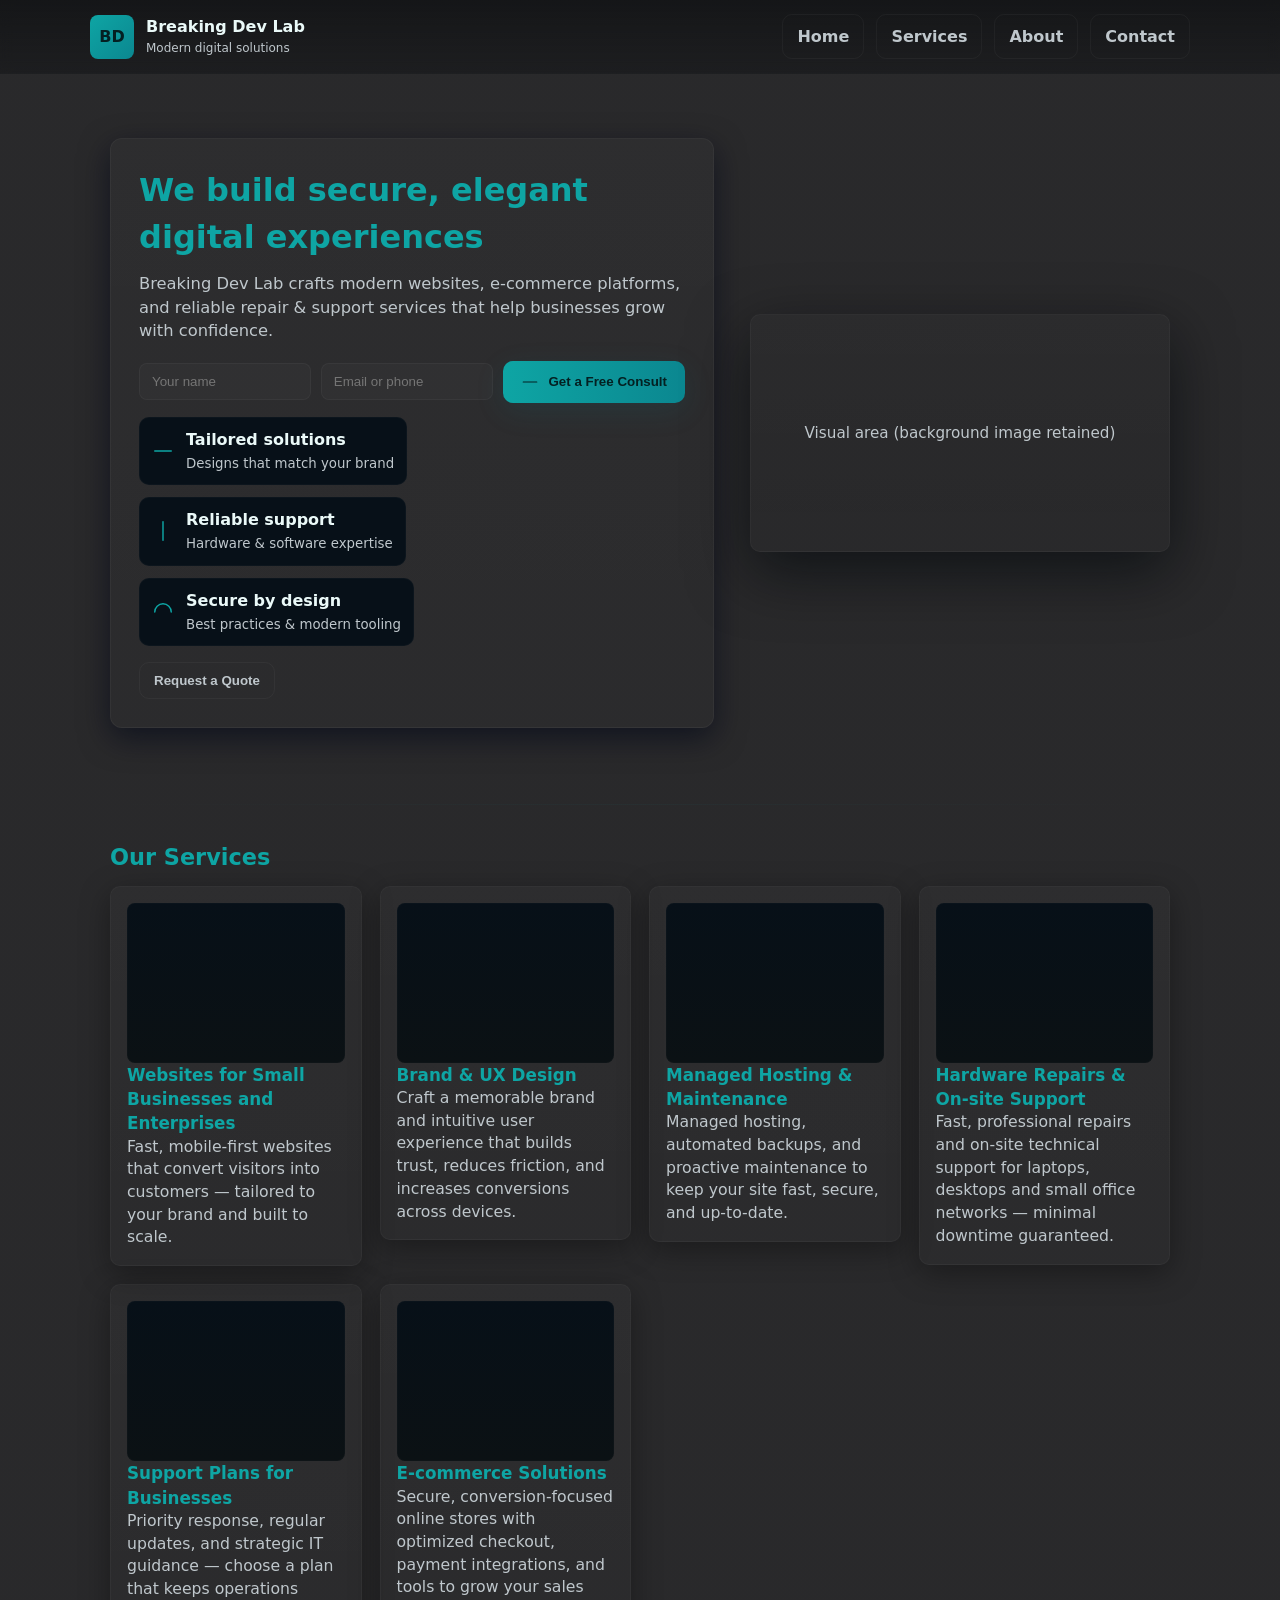
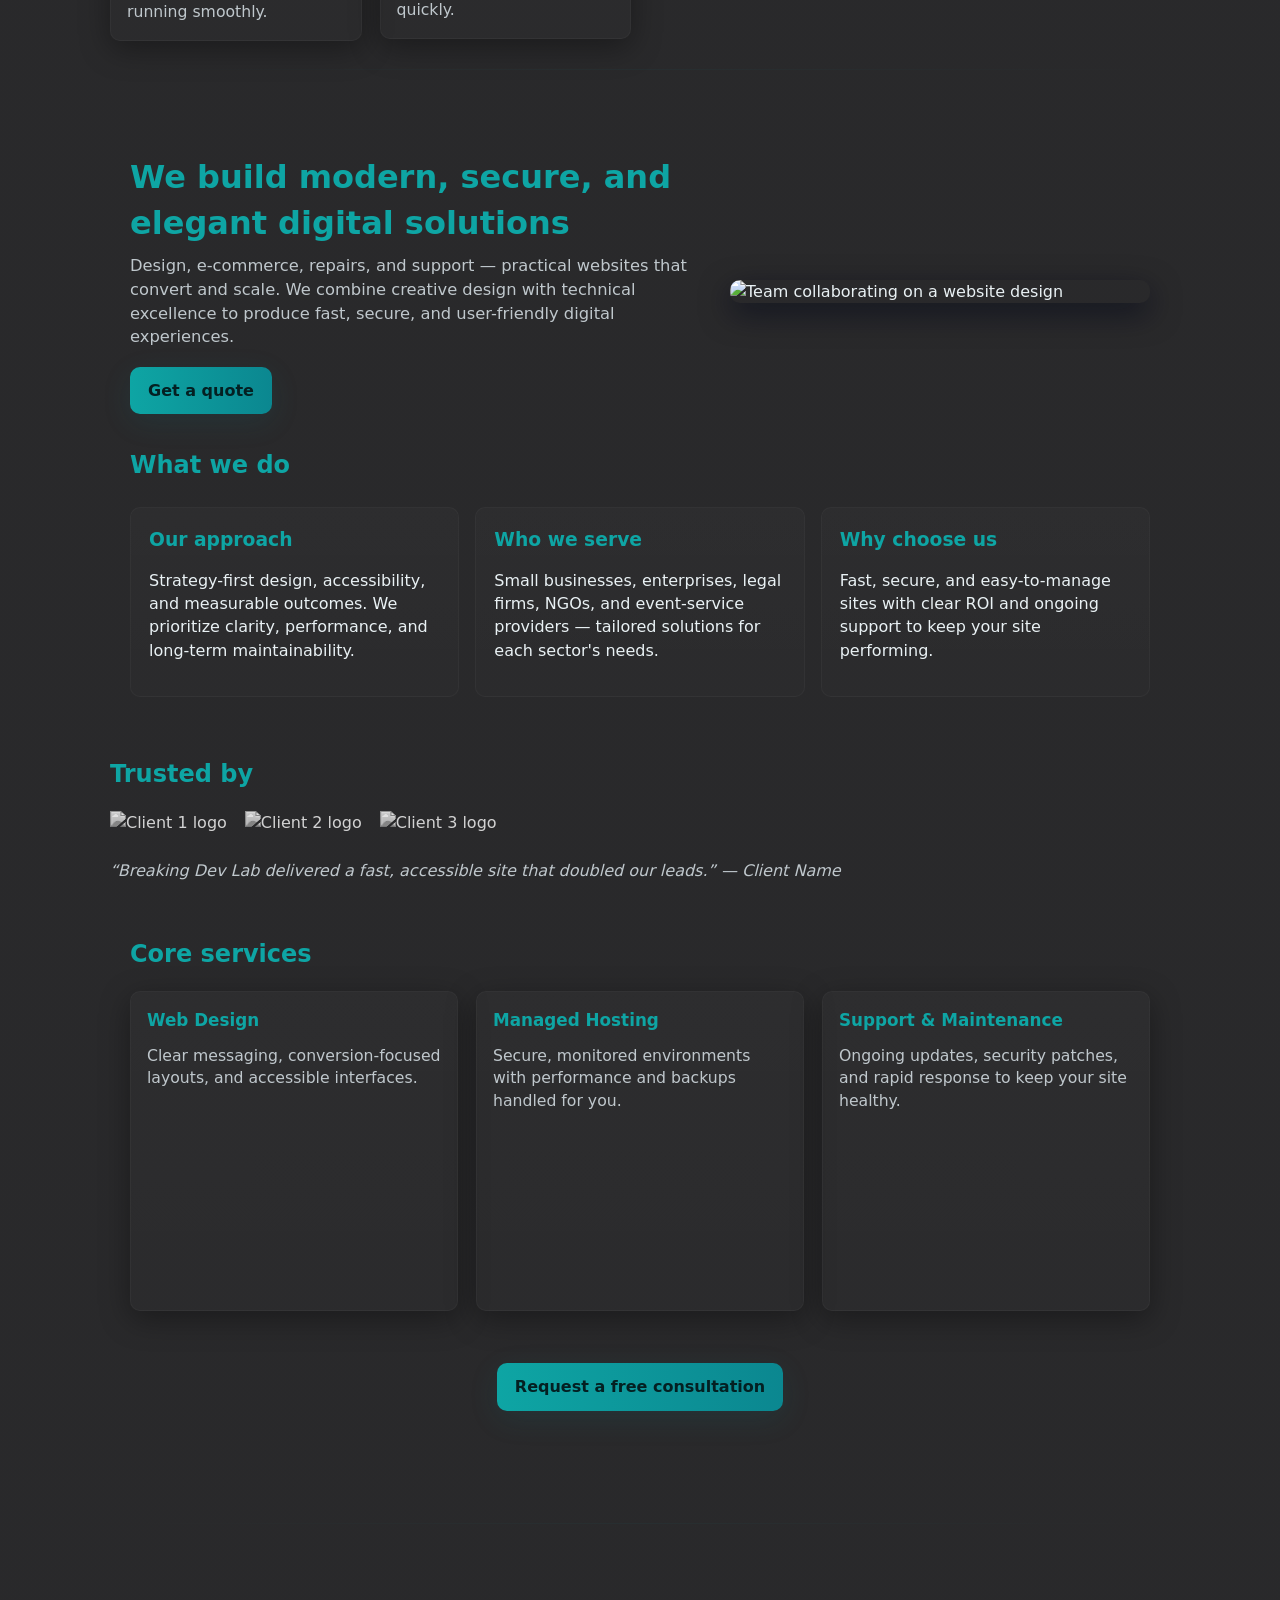
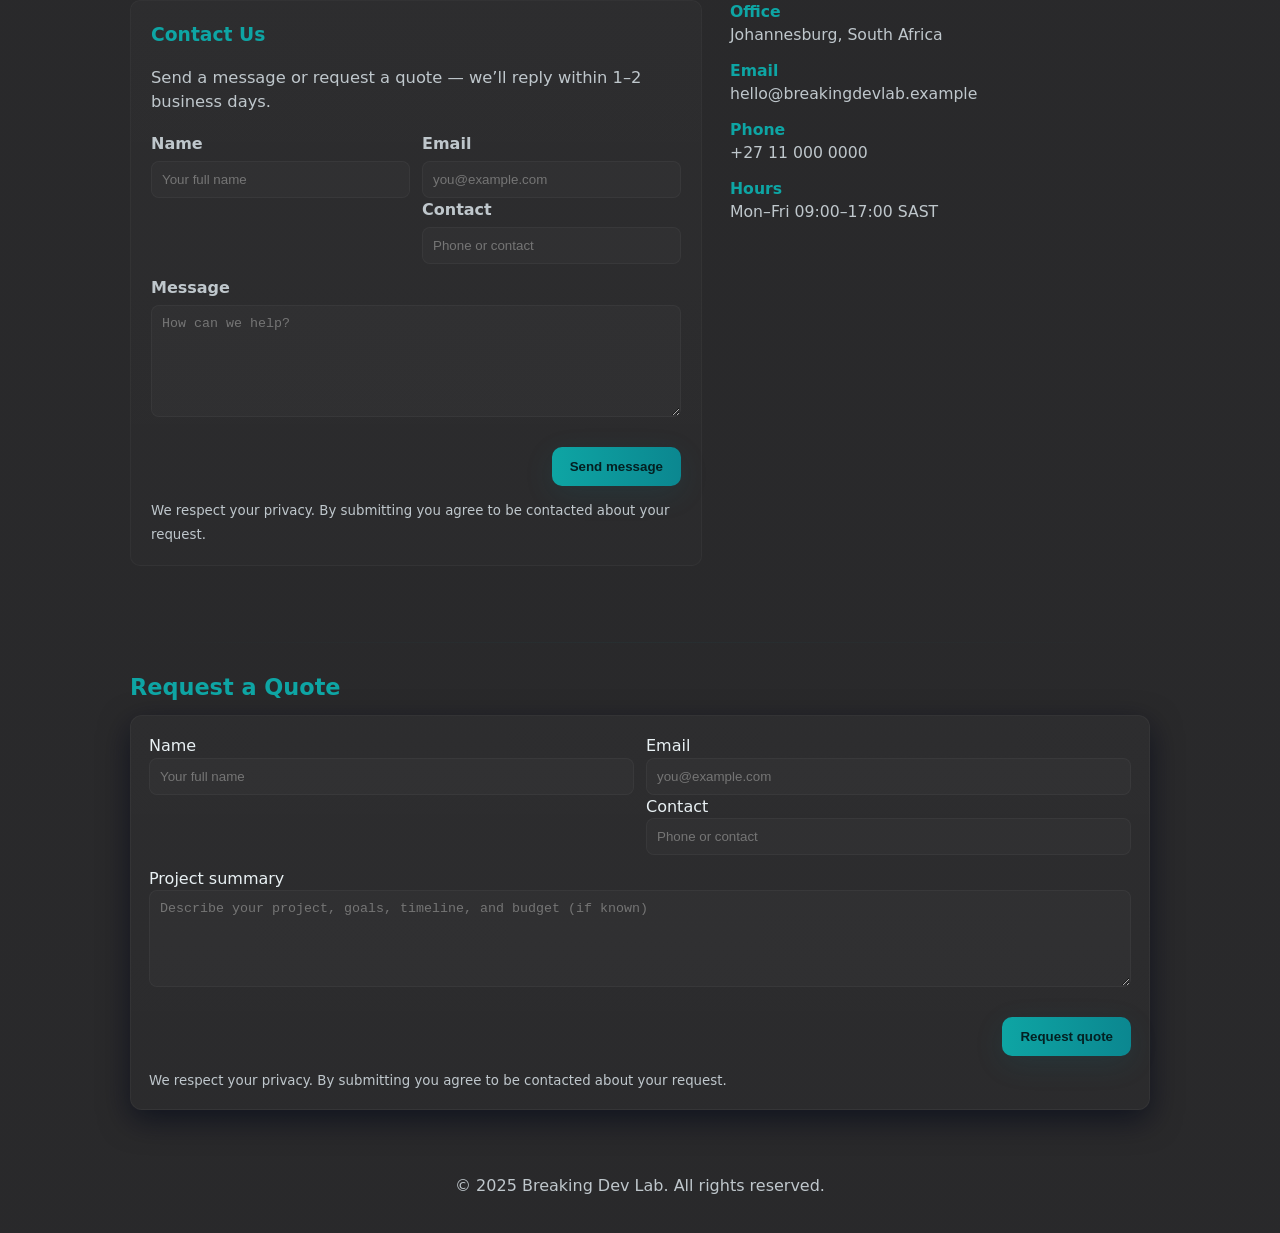
==== index.html @ e1085d13 "Link styles.css in head" ====
<!doctype html>
<html lang="en">
<head>
  <meta charset="utf-8" />
  <meta name="viewport" content="width=device-width,initial-scale=1" />
  <title>Breaking Dev Lab — Get a Quote</title>
  <meta name="description" content="Breaking Dev Lab builds modern, secure, and elegant digital solutions — web design, e-commerce, repairs, and support." />
  <link rel="canonical" href="https://yourdomain.example/" />
  <meta name="robots" content="index,follow" />
  <link rel="icon" href="/assets/favicon.ico" />
  <link rel="preconnect" href="https://fonts.gstatic.com" crossorigin />
  <link href="https://fonts.googleapis.com/css2?family=Inter:wght@300;400;600;700;800&display=swap" rel="stylesheet" />
  <meta http-equiv="Content-Security-Policy" content="default-src 'self'; img-src 'self' data: https:; script-src 'self' 'unsafe-inline'; style-src 'self' 'unsafe-inline' https:;">

  <style>
    :root{
      --max-width:1100px;
      --accent:#0ea5a4;
      --accent-2:#0b8790;
      --muted:#bfc7cc;
      --text:#e9f1f4;
      --panel:#071018;
      --glass-border:rgba(255,255,255,0.04);
      --radius:12px;
      --card-shadow:0 10px 30px rgba(2,6,23,0.6);
    }

    html{box-sizing:border-box;scroll-behavior:smooth}
    *,*::before,*::after{box-sizing:inherit}
    body{
      margin:0;
      font-family:Inter,Segoe UI,system-ui,-apple-system,Roboto,Arial,sans-serif;
      background:linear-gradient(180deg,rgba(6,6,8,0.86),rgba(6,6,8,0.86)),url('/assets/images/tech_bg.jpg') center/cover fixed no-repeat;
      color:var(--text);
      -webkit-font-smoothing:antialiased;
      -moz-osx-font-smoothing:grayscale;
      line-height:1.45;
    }

    .container{max-width:var(--max-width);margin:0 auto;padding:0 20px}

    /* Header */
    header{position:sticky;top:0;z-index:1000;backdrop-filter:blur(6px);background:linear-gradient(180deg,rgba(8,10,12,0.6),rgba(8,10,12,0.35));border-bottom:1px solid var(--glass-border)}
    .nav-wrap{display:flex;align-items:center;justify-content:space-between;gap:20px;padding:14px 0}
    .brand{display:flex;align-items:center;gap:12px;text-decoration:none;color:var(--accent)}
    .brand .logo{width:44px;height:44px;border-radius:8px;background:linear-gradient(135deg,var(--accent),var(--accent-2));display:inline-grid;place-items:center;font-weight:800;color:#042022}
    .brand h1{font-size:1rem;margin:0;color:#eaf9f8}
    nav.primary{display:flex;gap:12px;align-items:center}

    nav.primary a, nav.primary button {
      display:inline-flex;
      align-items:center;
      gap:10px;
      padding:10px 14px;
      border-radius:10px;
      font-weight:700;
      color:var(--muted);
      background:transparent;
      border:1px solid rgba(255,255,255,0.04);
      text-decoration:none;
      cursor:pointer;
      transition:transform .12s ease, color .12s ease, background .12s ease;
    }
    nav.primary a:hover, nav.primary a:focus, nav.primary button:hover, nav.primary button:focus {
      transform:translateY(-2px);
      color:var(--text);
      background:rgba(255,255,255,0.02);
    }
    nav.primary a[aria-current="page"], nav.primary button[aria-current="page"] {
      color:var(--text);
      background:rgba(255,255,255,0.03);
      border-color:rgba(255,255,255,0.06);
    }

    /* Hero */
    .hero{padding:64px 0 48px;display:grid;grid-template-columns:1fr 420px;gap:36px;align-items:center}
    .hero-card{background:linear-gradient(180deg,rgba(255,255,255,0.02),rgba(255,255,255,0.01));border-radius:var(--radius);padding:28px;border:1px solid var(--glass-border);box-shadow:var(--card-shadow)}
    .hero h2{margin:0 0 12px;color:var(--accent);font-size:2rem}
    .hero p.lead{color:var(--muted);margin:0 0 18px;font-size:1.02rem}

    /* Buttons (business look) */
    .cta-btn {
      display:inline-flex;align-items:center;gap:10px;
      padding:12px 18px;border-radius:10px;font-weight:700;
      color:#042022;background:linear-gradient(90deg,var(--accent),var(--accent-2));
      border:0;cursor:pointer;text-decoration:none;box-shadow:0 8px 30px rgba(11,135,144,0.12);
      transition:transform .14s ease, box-shadow .14s ease, filter .14s ease;
    }
    .cta-btn:hover,.cta-btn:focus{transform:translateY(-3px);box-shadow:0 18px 50px rgba(11,135,144,0.14);filter:brightness(1.02)}
    .cta-btn:active{transform:translateY(-1px);box-shadow:0 8px 20px rgba(11,135,144,0.08)}
    .cta-btn .icon{width:18px;height:18px;display:inline-block}

    .btn-outline {
      display:inline-flex;align-items:center;gap:10px;padding:10px 14px;border-radius:10px;font-weight:700;
      color:var(--muted);background:transparent;border:1px solid rgba(255,255,255,0.04);cursor:pointer;
      transition:transform .12s ease, color .12s ease, background .12s ease;
    }
    .btn-outline:hover,.btn-outline:focus{transform:translateY(-2px);color:var(--text);background:rgba(255,255,255,0.02)}

    /* Lead capture */
    .lead-capture{display:flex;gap:10px;align-items:center;margin-top:12px;flex-wrap:wrap}
    .lead-capture input[type="text"],.lead-capture input[type="email"]{
      background:rgba(255,255,255,0.02);border:1px solid rgba(255,255,255,0.04);color:var(--text);padding:10px 12px;border-radius:8px;flex:1;min-width:0
    }
    .lead-capture button{min-width:160px}

    /* Highlights */
    .highlights{display:flex;gap:12px;margin-top:14px;flex-wrap:wrap}
    .highlight{background:var(--panel);border-radius:10px;padding:10px 12px;display:flex;gap:12px;align-items:center;border:1px solid rgba(255,255,255,0.02)}
    .highlight svg{width:22px;height:22px;color:var(--accent)}

    /* Visual (no external images) */
    .hero-visual{border-radius:10px;overflow:hidden;border:1px solid rgba(255,255,255,0.03);box-shadow:0 20px 60px rgba(2,6,10,0.6);display:flex;align-items:center;justify-content:center;background:linear-gradient(180deg,rgba(255,255,255,0.01),rgba(255,255,255,0.00));color:var(--muted);padding:28px}
    .hero-visual .visual-placeholder{width:100%;height:100%;min-height:180px;display:flex;align-items:center;justify-content:center;font-size:0.95rem}

    /* Services: responsive auto-fit grid and consistent cards */
    .services{margin:36px 0 24px}
    .services-grid{
      display:grid;
      grid-template-columns:repeat(auto-fit, minmax(260px, 1fr));
      gap:22px;
      align-items:start;
      width:100%;
      margin-top:18px;
    }

    /* Card layout */
    .service-card{
      display:flex;
      flex-direction:column;
      gap:12px;
      background:linear-gradient(180deg,rgba(255,255,255,0.02),rgba(255,255,255,0.01));
      border-radius:10px;
      padding:16px;
      border:1px solid rgba(255,255,255,0.03);
      box-shadow:0 8px 30px rgba(0,0,0,0.35);
      min-height:320px;
      transition:transform .18s cubic-bezier(.2,.9,.2,1), box-shadow .18s ease;
    }
    .service-card:hover{ transform:translateY(-8px); box-shadow:0 20px 60px rgba(0,0,0,0.45); }

    .service-card .media{
      width:100%;
      height:160px;
      overflow:hidden;
      border-radius:8px;
      background:linear-gradient(180deg,#071018,#0b1114);
      display:block;
      box-shadow:inset 0 0 0 1px rgba(255,255,255,0.01);
    }

    .service-card h4{margin:0;color:var(--accent);font-size:1.05rem}
    .service-card p{margin:0;color:var(--muted);font-size:0.98rem}

    @media (max-width:760px){
      .services-grid{gap:16px}
      .service-card{min-height:auto}
      .service-card .media{height:180px}
      .hero{grid-template-columns:1fr;gap:20px;padding:36px 0}
    }

    .divider{height:1px;background:linear-gradient(90deg,transparent,rgba(11,135,144,0.06),transparent);margin:28px 0}

    /* Quote form */
    .hero-card.small{padding:18px}
    .form-grid{display:grid;grid-template-columns:1fr 1fr;gap:12px}
    .form-grid .full{grid-column:1/-1}
    .form-grid input, .form-grid textarea, .form-grid select{width:100%;padding:10px;border-radius:8px;border:1px solid rgba(255,255,255,0.04);background:rgba(255,255,255,0.02);color:var(--text)}
    .form-actions{display:flex;gap:10px;justify-content:flex-end;margin-top:12px}
    .success-message{background:linear-gradient(90deg,rgba(14,165,164,0.06),rgba(11,135,144,0.03));padding:12px;border-radius:8px;border:1px solid rgba(255,255,255,0.02);color:#e9fbff;margin-top:12px;display:none}
    .field-error{color:#ffb4b4;font-size:13px;margin-top:6px;display:none}
    input[aria-invalid="true"], textarea[aria-invalid="true"], select[aria-invalid="true"]{box-shadow:0 0 0 3px rgba(255,80,80,0.08);border-color:#ff8b8b}

    /* Modal styles (opaque, readable) */
    .types-backdrop, .brand-backdrop, .managed-backdrop, .hardware-backdrop, .modal-backdrop {
      position:fixed; inset:0; display:none; align-items:center; justify-content:center; z-index:2200; background:rgba(2,6,10,0.78); padding:20px;
    }

    /* show/hide backdrops using aria-hidden */
    .types-backdrop[aria-hidden="false"],
    .brand-backdrop[aria-hidden="false"],
    .managed-backdrop[aria-hidden="false"],
    .hardware-backdrop[aria-hidden="false"],
    .modal-backdrop[aria-hidden="false"] {
      display: flex;
    }

    .types-backdrop[aria-hidden="true"],
    .brand-backdrop[aria-hidden="true"],
    .managed-backdrop[aria-hidden="true"],
    .hardware-backdrop[aria-hidden="true"],
    .modal-backdrop[aria-hidden="true"] {
      display: none;
    }

    .types-modal, .brand-modal, .managed-modal, .hardware-modal, .modal {
      width:100%; max-width:880px; border-radius:12px; padding:22px; background:linear-gradient(180deg,var(--panel),#0b1114); border:1px solid rgba(255,255,255,0.04); box-shadow:0 40px 120px rgba(0,0,0,0.7); color:var(--text); max-height:86vh; overflow:auto;
    }
    .types-modal header, .brand-modal header, .managed-modal header, .hardware-modal header, .modal header { display:flex; align-items:flex-start; gap:12px; justify-content:space-between }
    .types-modal h3, .brand-modal h3, .managed-modal h3, .hardware-modal h3, .modal h3 { margin:0; font-size:1.25rem; color:var(--accent) }
    .types-modal p.lead, .brand-modal p.lead, .managed-modal p.lead, .hardware-modal p.lead, .modal p.lead { margin:8px 0 0; color:var(--muted); font-size:0.98rem }
    .types-list, .brand-list, .managed-list, .hardware-list { display:grid; grid-template-columns:repeat(auto-fit,minmax(220px,1fr)); gap:12px; margin-top:16px }
    .type-item, .brand-item, .managed-item, .hardware-item { background:#071018; padding:14px; border-radius:10px; border:1px solid rgba(255,255,255,0.03) }
    .type-item h5, .brand-item h5, .managed-item h5, .hardware-item h5 { margin:0 0 8px; color:var(--accent); font-size:1rem }
    .type-item p, .brand-item p, .managed-item p, .hardware-item p { margin:0; color:var(--muted); font-size:0.95rem; line-height:1.35 }
    .type-actions, .brand-actions, .managed-actions, .hardware-actions { display:flex; gap:10px; flex-wrap:wrap; margin-top:12px; justify-content:flex-end }

    /* Small nav inside modals */
    .modal-nav { display:flex; gap:10px; margin-top:12px; flex-wrap:wrap; align-items:center; }
    .modal-nav a, .modal-nav button { color:var(--muted); background:transparent; border:1px solid rgba(255,255,255,0.03); padding:8px 10px; border-radius:8px; text-decoration:none; cursor:pointer; font-weight:700; }
    .modal-nav a:hover, .modal-nav button:hover { color:var(--text); background:rgba(255,255,255,0.02); transform:translateY(-2px); }

    /* About-specific styles (from About2.html) */
    .about-hero{padding:56px 0}
    .hero-grid{display:grid;grid-template-columns:1fr 420px;gap:28px;align-items:center}
    .hero-copy h1{color:var(--accent);margin:0 0 8px;font-size:2rem}
    .lead{color:var(--muted);margin:0 0 18px;font-size:1.02rem}
    .hero-media img{width:100%;border-radius:10px;object-fit:cover;display:block;box-shadow:var(--card-shadow)}

    .values-grid{display:grid;grid-template-columns:repeat(3,1fr);gap:16px;margin:24px 0}
    .values-grid article{background:linear-gradient(180deg,rgba(255,255,255,0.02),rgba(255,255,255,0.01));padding:18px;border-radius:10px;border:1px solid rgba(255,255,255,0.03)}
    .values-grid h3{margin:0 0 8px;color:var(--accent)}

    .trust{padding:18px 0}
    .trust-logos{display:flex;gap:18px;align-items:center;opacity:.95;margin-bottom:12px}
    .trust-logos img{height:36px;object-fit:contain;filter:grayscale(1) opacity(.9)}
    .testimonial{margin:0;color:var(--muted);font-style:italic}

    .services-grid{display:grid;grid-template-columns:repeat(auto-fit,minmax(220px,1fr));gap:18px;margin-top:12px}
    .final-cta{display:flex;justify-content:center;padding:28px 0}

    /* Contact section styles */
    .contact-section { padding:48px 0; }
    .contact-grid { display:grid; grid-template-columns:1fr 420px; gap:28px; align-items:start; }
    .contact-card { background:linear-gradient(180deg,rgba(255,255,255,0.02),rgba(255,255,255,0.01)); padding:20px; border-radius:10px; border:1px solid rgba(255,255,255,0.03); }
    .contact-card label { display:block; margin-bottom:6px; color:var(--muted); font-weight:600; }
    .contact-card input, .contact-card textarea { width:100%; padding:10px; border-radius:8px; border:1px solid rgba(255,255,255,0.04); background:rgba(255,255,255,0.02); color:var(--text); }
    .contact-info { color:var(--muted); font-size:0.98rem; line-height:1.5; }

    @media (max-width:960px){
      .hero-grid, .contact-grid { grid-template-columns:1fr; }
      .values-grid{grid-template-columns:1fr}
    }

    /* Skip link */
    .skip-link{
      position:absolute;
      left:-9999px;
      top:auto;
      width:1px;
      height:1px;
      overflow:hidden;
    }
    .skip-link:focus{
      left:12px;
      top:12px;
      width:auto;
      height:auto;
      padding:8px 12px;
      background:#042022;
      color:var(--text);
      border-radius:6px;
      z-index:2000;
    }

    a:focus,button:focus{outline:3px solid rgba(14,165,164,0.12);outline-offset:3px;border-radius:8px}
  </style>
<link rel="stylesheet" href="styles.css">
</head>

<body id="top">
  <a class="skip-link" href="#main">Skip to content</a>

  <header>
    <div class="container nav-wrap" role="navigation" aria-label="Main navigation">
      <a class="brand" href="#top" aria-label="Breaking Dev Lab home">
        <span class="logo">BD</span>
        <div>
          <h1>Breaking Dev Lab</h1>
          <div style="font-size:12px;color:var(--muted);margin-top:2px;">Modern digital solutions</div>
        </div>
      </a>

      <nav class="primary" aria-label="Primary">
        <a href="#top" class="btn-outline" title="Home">Home</a>
        <a href="#services" class="btn-outline" title="Services">Services</a>
        <a href="#about" class="btn-outline" title="About">About</a>
        <a href="#contact" class="btn-outline" title="Contact">Contact</a>
      </nav>
    </div>
  </header>

  <main id="main" class="container" role="main">
    <section class="hero" aria-labelledby="hero-title">
      <div class="hero-card" aria-describedby="hero-desc">
        <h2 id="hero-title">We build secure, elegant digital experiences</h2>
        <p id="hero-desc" class="lead">Breaking Dev Lab crafts modern websites, e-commerce platforms, and reliable repair & support services that help businesses grow with confidence.</p>

        <form id="inline-lead-form" class="lead-capture" aria-label="Quick contact form" action="https://breakingdevlab-api.onrender.com/api/lead" method="post" novalidate>
          <input type="text" name="name" id="inline-name" placeholder="Your name" aria-label="Your name" required />
          <div class="field-error" aria-live="polite"></div>

          <input type="email" name="contact" id="inline-email" placeholder="Email or phone" aria-label="Email or phone" required />
          <div class="field-error" aria-live="polite"></div>

          <input type="text" name="hp_inline" id="hp_inline" autocomplete="off" tabindex="-1" hidden aria-hidden="true" />

          <button type="submit" class="cta-btn" aria-label="Request a free consult">
            <svg class="icon" viewBox="0 0 24 24" fill="none" aria-hidden="true" width="18" height="18"><path d="M3 12h18" stroke="#042022" stroke-width="1.6" stroke-linecap="round" stroke-linejoin="round"/></svg>
            Get a Free Consult
          </button>
        </form>

        <div class="highlights" aria-hidden="false">
          <div class="highlight">
            <svg viewBox="0 0 24 24" fill="none" aria-hidden="true"><path d="M3 12h18" stroke="currentColor" stroke-width="1.6" stroke-linecap="round"/></svg>
            <div><strong style="display:block;color:#eaf9f8">Tailored solutions</strong><small style="color:var(--muted)">Designs that match your brand</small></div>
          </div>

          <div class="highlight">
            <svg viewBox="0 0 24 24" fill="none" aria-hidden="true"><path d="M12 2v20" stroke="currentColor" stroke-width="1.6" stroke-linecap="round"/></svg>
            <div><strong style="display:block;color:#eaf9f8">Reliable support</strong><small style="color:var(--muted)">Hardware & software expertise</small></div>
          </div>

          <div class="highlight">
            <svg viewBox="0 0 24 24" fill="none" aria-hidden="true"><path d="M3 12c0-4.97 4.03-9 9-9s9 4.03 9 9" stroke="currentColor" stroke-width="1.6" stroke-linecap="round"/></svg>
            <div><strong style="display:block;color:#eaf9f8">Secure by design</strong><small style="color:var(--muted)">Best practices & modern tooling</small></div>
          </div>
        </div>

        <div style="margin-top:16px">
          <button id="open-quote-modal" class="btn-outline" type="button" aria-haspopup="dialog" aria-controls="website-types-backdrop" aria-expanded="false">Request a Quote</button>
        </div>

        <div id="inline-success" class="success-message" role="status" aria-live="polite" tabindex="-1">Thanks — we’ll be in touch soon. Check your email for confirmation.</div>
      </div>

      <div class="hero-visual" aria-hidden="true">
        <div class="visual-placeholder" aria-hidden="true">Visual area (background image retained)</div>
      </div>
    </section>

    <div class="divider" role="separator" aria-hidden="true"></div>

    <section id="services" class="services" aria-labelledby="services-heading">
      <h3 id="services-heading" class="section-title" style="color:var(--accent);margin:0 0 12px;font-size:1.4rem">Our Services</h3>

      <div class="services-grid" role="list">
        <article class="service-card" role="listitem" aria-labelledby="s1-title">
          <button id="s1-btn" style="all:unset;cursor:pointer;color:inherit;text-align:left;display:block" type="button" data-service="website-creation:business" data-service-title="Websites for Small Businesses and Enterprises" aria-haspopup="dialog" aria-controls="website-types-backdrop" aria-expanded="false">
            <span class="media" aria-hidden="true"></span>
            <h4 id="s1-title">Websites for Small Businesses and Enterprises</h4>
            <p>Fast, mobile-first websites that convert visitors into customers — tailored to your brand and built to scale.</p>
          </button>
        </article>

        <article class="service-card" role="listitem" aria-labelledby="s3-title">
          <button id="s3-btn" style="all:unset;cursor:pointer;color:inherit;text-align:left;display:block" type="button" data-service="brand-ux" data-service-title="Brand & UX Design" aria-haspopup="dialog" aria-controls="brand-types-backdrop" aria-expanded="false">
            <span class="media" aria-hidden="true"></span>
            <h4 id="s3-title">Brand & UX Design</h4>
            <p>Craft a memorable brand and intuitive user experience that builds trust, reduces friction, and increases conversions across devices.</p>
          </button>
        </article>

        <article class="service-card" role="listitem" aria-labelledby="s4-title">
          <button id="s4-btn" style="all:unset;cursor:pointer;color:inherit;text-align:left;display:block" type="button" data-service="managed-hosting" data-service-title="Managed Hosting & Maintenance" aria-haspopup="dialog" aria-controls="managed-types-backdrop" aria-expanded="false">
            <span class="media" aria-hidden="true"></span>
            <h4 id="s4-title">Managed Hosting & Maintenance</h4>
            <p>Managed hosting, automated backups, and proactive maintenance to keep your site fast, secure, and up-to-date.</p>
          </button>
        </article>

        <article class="service-card" role="listitem" aria-labelledby="s5-title">
          <button id="s5-btn" style="all:unset;cursor:pointer;color:inherit;text-align:left;display:block" type="button" data-service="hardware-support" data-service-title="Hardware Repairs & On-site Support" aria-haspopup="dialog" aria-controls="hardware-types-backdrop" aria-expanded="false">
            <span class="media" aria-hidden="true"></span>
            <h4 id="s5-title">Hardware Repairs & On‑site Support</h4>
            <p>Fast, professional repairs and on‑site technical support for laptops, desktops and small office networks — minimal downtime guaranteed.</p>
          </button>
        </article>

        <article class="service-card" role="listitem" aria-labelledby="s6-title">
          <button id="s6-btn" style="all:unset;cursor:pointer;color:inherit;text-align:left;display:block" type="button" data-service="support-plans" data-service-title="Support Plans for Businesses" aria-haspopup="dialog" aria-controls="support-plans-backdrop" aria-expanded="false">
            <span class="media" aria-hidden="true"></span>
            <h4 id="s6-title">Support Plans for Businesses</h4>
            <p>Priority response, regular updates, and strategic IT guidance — choose a plan that keeps operations running smoothly.</p>
          </button>
        </article>

        <article class="service-card" role="listitem" aria-labelledby="s2-title">
          <button id="s2-btn" style="all:unset;cursor:pointer;color:inherit;text-align:left;display:block" type="button" data-service="ecommerce" data-service-title="E-commerce Solutions" aria-haspopup="dialog" aria-controls="ecommerce-backdrop" aria-expanded="false">
            <span class="media" aria-hidden="true"></span>
            <h4 id="s2-title">E‑commerce Solutions</h4>
            <p>Secure, conversion-focused online stores with optimized checkout, payment integrations, and tools to grow your sales quickly.</p>
          </button>
        </article>
      </div>
    </section>

    <div class="divider" role="separator" aria-hidden="true"></div>

    <!-- About section (merged content) -->
    <section id="about" aria-labelledby="about-heading" class="about-hero">
      <div class="container hero-grid">
        <div class="hero-copy">
          <h1>We build modern, secure, and elegant digital solutions</h1>
          <p class="lead">Design, e-commerce, repairs, and support — practical websites that convert and scale. We combine creative design with technical excellence to produce fast, secure, and user-friendly digital experiences.</p>
          <p><a class="cta-btn" href="#contact">Get a quote</a></p>
        </div>

        <div class="hero-media" aria-hidden="true">
          <img src="/images/team-hero.jpg" alt="Team collaborating on a website design">
        </div>
      </div>

      <div class="container about-values" aria-labelledby="values-heading">
        <h2 id="values-heading" style="color:var(--accent);margin-top:18px;">What we do</h2>
        <div class="values-grid">
          <article>
            <h3>Our approach</h3>
            <p>Strategy-first design, accessibility, and measurable outcomes. We prioritize clarity, performance, and long-term maintainability.</p>
          </article>
          <article>
            <h3>Who we serve</h3>
            <p>Small businesses, enterprises, legal firms, NGOs, and event-service providers — tailored solutions for each sector's needs.</p>
          </article>

          <article>
            <h3>Why choose us</h3>
            <p>Fast, secure, and easy-to-manage sites with clear ROI and ongoing support to keep your site performing.</p>
          </article>
        </div>
      </div>

      <div class="container trust" aria-labelledby="trust-heading">
        <h2 id="trust-heading" style="color:var(--accent);margin-top:18px;">Trusted by</h2>
        <div class="trust-logos" role="list" aria-label="Client logos">
          <img src="/images/logo-client1.svg" alt="Client 1 logo">
          <img src="/images/logo-client2.svg" alt="Client 2 logo">
          <img src="/images/logo-client3.svg" alt="Client 3 logo">
        </div>

        <blockquote class="testimonial">“Breaking Dev Lab delivered a fast, accessible site that doubled our leads.” — Client Name</blockquote>
      </div>

      <div class="container services" aria-labelledby="services-heading">
        <h2 id="services-heading" style="color:var(--accent);margin-top:18px;">Core services</h2>
        <div class="services-grid">
          <div class="service-card">
            <h4>Web Design</h4>
            <p>Clear messaging, conversion-focused layouts, and accessible interfaces.</p>
          </div>

          <div class="service-card">
            <h4>Managed Hosting</h4>
            <p>Secure, monitored environments with performance and backups handled for you.</p>
          </div>

          <div class="service-card">
            <h4>Support & Maintenance</h4>
            <p>Ongoing updates, security patches, and rapid response to keep your site healthy.</p>
          </div>
        </div>
      </div>

      <div class="container final-cta" aria-label="Call to action">
        <a class="cta-btn" href="#contact">Request a free consultation</a>
      </div>
    </section>

    <div class="divider" role="separator" aria-hidden="true"></div>

    <!-- Contact section (merged from contact.html) -->
    <section id="contact" class="contact-section" aria-labelledby="contact-heading">
      <div class="container contact-grid">
        <div class="contact-card" aria-labelledby="contact-heading">
          <h3 id="contact-heading" style="color:var(--accent);margin-top:0;">Contact Us</h3>
          <p class="lead" style="margin-top:0;color:var(--muted)">Send a message or request a quote — we’ll reply within 1–2 business days.</p>

          <form id="contact-page-form" action="https://breakingdevlab-api.onrender.com/api/lead" method="post" class="form-grid" aria-label="Contact form" novalidate>
            <div>
              <label for="cp-name">Name</label>
              <input id="cp-name" name="name" type="text" required placeholder="Your full name" />
              <div class="field-error" aria-live="polite"></div>
            </div>

            <div>
              <label for="cp-email">Email</label>
              <input id="cp-email" name="email" type="email" required placeholder="you@example.com" />
<label for="contact">Contact</label>
<input type="text" id="contact" name="contact" placeholder="Phone or contact" required>
              <div class="field-error" aria-live="polite"></div>
            </div>

            <div class="full">
              <label for="cp-message">Message</label>
              <textarea id="cp-message" name="message" rows="6" placeholder="How can we help?"></textarea>
            </div>

            <input type="hidden" name="selected_service" id="selected_service" value="" />

            <div class="full form-actions">
              <button type="submit" class="cta-btn">Send message</button>
            </div>

            <div class="full">
              <small style="color:var(--muted)">We respect your privacy. By submitting you agree to be contacted about your request.</small>
            </div>
          </form>

          <div id="contact-success" class="success-message" role="status" aria-live="polite" tabindex="-1">Thanks — your message has been received. We'll reply within 1–2 business days.</div>
        </div>

        <aside class="contact-info" aria-label="Contact information">
          <div style="margin-bottom:12px">
            <strong style="color:var(--accent)">Office</strong>
            <div style="color:var(--muted)">Johannesburg, South Africa</div>
          </div>

          <div style="margin-bottom:12px">
            <strong style="color:var(--accent)">Email</strong>
            <div style="color:var(--muted)">hello@breakingdevlab.example</div>
          </div>

          <div style="margin-bottom:12px">
            <strong style="color:var(--accent)">Phone</strong>
            <div style="color:var(--muted)">+27 11 000 0000</div>
          </div>

          <div>
            <strong style="color:var(--accent)">Hours</strong>
            <div style="color:var(--muted)">Mon–Fri 09:00–17:00 SAST</div>
          </div>
        </aside>
      </div>
    </section>

    <div class="divider" role="separator" aria-hidden="true"></div>

    <section aria-labelledby="quote-heading" style="margin-bottom:28px">
      <div class="container">
        <h3 id="quote-heading" class="section-title" style="color:var(--accent);margin:0 0 12px;font-size:1.4rem">Request a Quote</h3>

        <div class="hero-card small">
          <form id="page-quote-form" class="form-grid" action="https://breakingdevlab-api.onrender.com/api/quote" method="post" aria-label="Get a quote form" novalidate>
            <div>
              <label for="pq-name">Name</label>
              <input id="pq-name" name="name" type="text" required placeholder="Your full name" />
              <div class="field-error" aria-live="polite"></div>
            </div>

            <div>
              <label for="pq-email">Email</label>
              <input id="pq-email" name="email" type="email" required placeholder="you@example.com" />
<label for="contact">Contact</label>
<input type="text" id="contact" name="contact" placeholder="Phone or contact" required>
              <div class="field-error" aria-live="polite"></div>
            </div>

            <div class="full">
              <label for="pq-project">Project summary</label>
              <textarea id="pq-project" name="project" rows="5" placeholder="Describe your project, goals, timeline, and budget (if known)"></textarea>
            </div>

            <input type="hidden" name="selected_service" id="selected_service_quote" value="" />

            <input type="text" name="hp_page" id="hp_page" autocomplete="off" tabindex="-1" hidden aria-hidden="true" />

            <div class="full form-actions">
              <button type="submit" class="cta-btn">Request quote</button>
            </div>

            <div class="full">
              <small style="color:var(--muted)">We respect your privacy. By submitting you agree to be contacted about your request.</small>
            </div>
          </form>

          <div class="success-message" id="success" role="status" aria-live="polite" tabindex="-1">Thanks — your request has been received. We'll reply within 1–2 business days.</div>
        </div>
      </div>
    </section>
  </main>

  <footer style="padding:20px 0;text-align:center;color:var(--muted);;">
    <div class="container">
      <p>&copy; 2025 Breaking Dev Lab. All rights reserved.</p>
    </div>
  </footer>

  <!-- Website types modal -->
  <div id="website-types-backdrop" class="types-backdrop" aria-hidden="true">
    <div class="types-modal" role="dialog" aria-modal="true" aria-labelledby="website-types-title" aria-describedby="website-types-desc">
      <header>
        <div>
          <h3 id="website-types-title">Types of Websites We Build</h3>
          <p id="website-types-desc" class="lead">Choose the website type that best matches your business. Click "Start a Quote" to request a tailored estimate.</p>
        </div>
        <div>
          <button id="website-types-close" class="btn-outline" type="button" aria-label="Close website types">Close</button>
        </div>
      </header>

      <div class="types-list" role="list">
        <div class="type-item" role="listitem">
          <h5>Small Business Brochure Sites</h5>
          <p>Simple, elegant sites to showcase services, hours, and contact details — fast to launch and easy to update.</p>
          <div class="type-actions">
            <button class="cta-btn start-quote" data-service="website-creation:small" type="button">Start a Quote</button>
          </div>
        </div>

        <div class="type-item" role="listitem">
          <h5>Lead Generation & Marketing Sites</h5>
          <p>Conversion-focused landing pages and multi-page sites built to capture leads and drive campaigns.</p>
          <div class="type-actions">
            <button class="cta-btn start-quote" data-service="website-creation:lead-gen" type="button">Start a Quote</button>
          </div>
        </div>

        <div class="type-item" role="listitem">
          <h5>E‑commerce & Online Stores</h5>
          <p>Secure stores with optimized checkout, inventory, and payment integrations for small shops to large catalogs.</p>
          <div class="type-actions">
            <button class="cta-btn start-quote" data-service="ecommerce:store" type="button">Start a Quote</button>
          </div>
        </div>

        <div class="type-item" role="listitem">
          <h5>SaaS & Product Landing Pages</h5>
          <p>High-performance landing pages and marketing funnels for SaaS, apps, and product launches.</p>
          <div class="type-actions">
            <button class="cta-btn start-quote" data-service="website-creation:saaS" type="button">Start a Quote</button>
          </div>
        </div>

        <div class="type-item" role="listitem">
          <h5>Enterprise & Multi‑site Platforms</h5>
          <p>Scalable, secure platforms with multi-site management, SSO, integrations and enterprise-grade SLAs.</p>
          <div class="type-actions">
            <button class="cta-btn start-quote" data-service="website-creation:enterprise" type="button">Start a Quote</button>
          </div>
        </div>

        <div class="type-item" role="listitem">
          <h5>Headless CMS & PWAs</h5>
          <p>Flexible headless architectures and progressive web apps for fast, future-proof digital experiences.</p>
          <div class="type-actions">
            <button class="cta-btn start-quote" data-service="website-creation:headless" type="button">Start a Quote</button>
          </div>
        </div>
      </div>

      <div class="modal-nav" aria-hidden="false">
        <button data-scroll-target="top" class="btn-outline">Home</button>
        <button data-scroll-target="services" class="btn-outline">Services</button>
        <button data-scroll-target="about" class="btn-outline">About</button>
        <button data-scroll-target="contact" class="btn-outline">Contact</button>
      </div>
    </div>
  </div>

  <!-- Brand modal -->
  <div id="brand-types-backdrop" class="brand-backdrop" aria-hidden="true">
    <div class="brand-modal" role="dialog" aria-modal="true" aria-labelledby="brand-types-title" aria-describedby="brand-types-desc">
      <header>
        <div>
          <h3 id="brand-types-title">Brand & UX Design</h3>
          <p id="brand-types-desc" class="lead">Brand strategy, visual identity, and UX design tailored to your audience and goals.</p>
        </div>
        <div>
          <button id="brand-types-close" class="btn-outline" type="button" aria-label="Close brand types">Close</button>
        </div>
      </header>

      <div class="brand-list" role="list">
        <div class="brand-item" role="listitem">
          <h5>Identity & Naming</h5>
          <p>Logo, color systems, and naming that reflect your positioning and scale across touchpoints.</p>
          <div class="brand-actions">
            <button class="cta-btn start-quote" data-service="brand:identity" type="button">Start a Quote</button>
          </div>
        </div>

        <div class="brand-item" role="listitem">
          <h5>UX Research & Prototyping</h5>
          <p>User research, wireframes, and interactive prototypes to validate flows before development.</p>
          <div class="brand-actions">
            <button class="cta-btn start-quote" data-service="brand:ux" type="button">Start a Quote</button>
          </div>
        </div>

        <div class="brand-item" role="listitem">
          <h5>Design Systems</h5>
          <p>Reusable components and documentation to keep your product consistent and development-friendly.</p>
          <div class="brand-actions">
            <button class="cta-btn start-quote" data-service="brand:design-system" type="button">Start a Quote</button>
          </div>
        </div>
      </div>

      <div class="modal-nav">
        <button data-scroll-target="top" class="btn-outline">Home</button>
        <button data-scroll-target="services" class="btn-outline">Services</button>
        <button data-scroll-target="about" class="btn-outline">About</button>
        <button data-scroll-target="contact" class="btn-outline">Contact</button>
      </div>
    </div>
  </div>

  <!-- Ecommerce modal (new) -->
  <div id="ecommerce-backdrop" class="types-backdrop" aria-hidden="true">
    <div class="types-modal" role="dialog" aria-modal="true" aria-labelledby="ecommerce-title" aria-describedby="ecommerce-desc">
      <header>
        <div>
          <h3 id="ecommerce-title">E‑commerce Solutions</h3>
          <p id="ecommerce-desc" class="lead">Options for online stores, marketplaces, and subscription commerce — choose the model that fits your business.</p>
        </div>
        <div>
          <button id="ecommerce-close" class="btn-outline" type="button" aria-label="Close ecommerce types">Close</button>
        </div>
      </header>

      <div class="types-list" role="list">
        <div class="type-item" role="listitem">
          <h5>Small Shop (Single Vendor)</h5>
          <p>Simple product catalog, optimized checkout, and payment integrations for small inventories.</p>
          <div class="type-actions">
            <button class="cta-btn start-quote" data-service="ecommerce:store" type="button">Start a Quote</button>
          </div>
        </div>

        <div class="type-item" role="listitem">
          <h5>Marketplace</h5>
          <p>Multi-vendor marketplace architecture with vendor onboarding, commissions, and catalog management.</p>
          <div class="type-actions">
            <button class="cta-btn start-quote" data-service="ecommerce:marketplace" type="button">Start a Quote</button>
          </div>
        </div>

        <div class="type-item" role="listitem">
          <h5>Subscription Commerce</h5>
          <p>Recurring billing, member portals, and subscription lifecycle management for recurring revenue models.</p>
          <div class="type-actions">
            <button class="cta-btn start-quote" data-service="ecommerce:subscription" type="button">Start a Quote</button>
          </div>
        </div>

        <div class="type-item" role="listitem">
          <h5>Headless Commerce</h5>
          <p>API-first storefronts and headless checkout for high-performance, flexible frontends.</p>
          <div class="type-actions">
            <button class="cta-btn start-quote" data-service="ecommerce:headless" type="button">Start a Quote</button>
          </div>
        </div>
      </div>

      <div class="modal-nav">
        <button data-scroll-target="top" class="btn-outline">Home</button>
        <button data-scroll-target="services" class="btn-outline">Services</button>
        <button data-scroll-target="about" class="btn-outline">About</button>
        <button data-scroll-target="contact" class="btn-outline">Contact</button>
      </div>
    </div>
  </div>

  <!-- Support plans modal (new) -->
  <div id="support-plans-backdrop" class="managed-backdrop" aria-hidden="true">
    <div class="managed-modal" role="dialog" aria-modal="true" aria-labelledby="support-plans-title" aria-describedby="support-plans-desc">
      <header>
        <div>
          <h3 id="support-plans-title">Support Plans for Businesses</h3>
          <p id="support-plans-desc" class="lead">Choose a support plan that matches your operational needs — from basic coverage to enterprise SLAs.</p>
        </div>
        <div>
          <button id="support-plans-close" class="btn-outline" type="button" aria-label="Close support plans">Close</button>
        </div>
      </header>

      <div class="managed-list" role="list">
        <div class="managed-item" role="listitem">
          <h5>Basic Support</h5>
          <p>Email support, monthly maintenance windows, and standard response times.</p>
          <div class="managed-actions">
            <button class="cta-btn start-quote" data-service="support-plans:basic" type="button">Start a Quote</button>
          </div>
        </div>

        <div class="managed-item" role="listitem">
          <h5>Priority Support</h5>
          <p>Faster response times, scheduled check-ins, and prioritized incident handling.</p>
          <div class="managed-actions">
            <button class="cta-btn start-quote" data-service="support-plans:priority" type="button">Start a Quote</button>
          </div>
        </div>

        <div class="managed-item" role="listitem">
          <h5>Enterprise SLA</h5>
          <p>Custom SLAs, dedicated account management, on-call engineers, and integration support.</p>
          <div class="managed-actions">
            <button class="cta-btn start-quote" data-service="support-plans:enterprise" type="button">Start a Quote</button>
          </div>
        </div>
      </div>

      <div class="modal-nav">
        <button data-scroll-target="top" class="btn-outline">Home</button>
        <button data-scroll-target="services" class="btn-outline">Services</button>
        <button data-scroll-target="about" class="btn-outline">About</button>
        <button data-scroll-target="contact" class="btn-outline">Contact</button>
      </div>
    </div>
  </div>

  <!-- Managed modal -->
  <div id="managed-types-backdrop" class="managed-backdrop" aria-hidden="true">
    <div class="managed-modal" role="dialog" aria-modal="true" aria-labelledby="managed-types-title" aria-describedby="managed-types-desc">
      <header>
        <div>
          <h3 id="managed-types-title">Managed Hosting & Maintenance</h3>
          <p id="managed-types-desc" class="lead">Hosting, backups, monitoring, and maintenance plans to keep your site healthy.</p>
        </div>
        <div>
          <button id="managed-types-close" class="btn-outline" type="button" aria-label="Close managed types">Close</button>
        </div>
      </header>

      <div class="managed-list" role="list">
        <div class="managed-item" role="listitem">
          <h5>Managed Hosting</h5>
          <p>Fast, secure hosting with automated backups and monitoring.</p>
          <div class="managed-actions">
            <button class="cta-btn start-quote" data-service="managed:hosting" type="button">Start a Quote</button>
          </div>
        </div>

        <div class="managed-item" role="listitem">
          <h5>Maintenance Plans</h5>
          <p>Regular updates, security patches, and performance tuning.</p>
          <div class="managed-actions">
            <button class="cta-btn start-quote" data-service="managed:maintenance" type="button">Start a Quote</button>
          </div>
        </div>
      </div>

      <div class="modal-nav">
        <button data-scroll-target="top" class="btn-outline">Home</button>
        <button data-scroll-target="services" class="btn-outline">Services</button>
        <button data-scroll-target="about" class="btn-outline">About</button>
        <button data-scroll-target="contact" class="btn-outline">Contact</button>
      </div>
    </div>
  </div>

  <!-- Hardware modal -->
  <div id="hardware-types-backdrop" class="hardware-backdrop" aria-hidden="true">
    <div class="hardware-modal" role="dialog" aria-modal="true" aria-labelledby="hardware-types-title" aria-describedby="hardware-types-desc">
      <header>
        <div>
          <h3 id="hardware-types-title">Hardware Repairs & On-site Support</h3>
          <p id="hardware-types-desc" class="lead">Repairs, diagnostics, and on-site support for small offices and home offices.</p>
        </div>
        <div>
          <button id="hardware-types-close" class="btn-outline" type="button" aria-label="Close hardware types">Close</button>
        </div>
      </header>

      <div class="hardware-list" role="list">
        <div class="hardware-item" role="listitem">
          <h5>Device Repair</h5>
          <p>Screen, battery, and component repairs with warranty options.</p>
          <div class="hardware-actions">
            <button class="cta-btn start-quote" data-service="hardware:repair" type="button">Start a Quote</button>
          </div>
        </div>

        <div class="hardware-item" role="listitem">
          <h5>On-site Support</h5>
          <p>On-site troubleshooting and setup for small office networks and devices.</p>
          <div class="hardware-actions">
            <button class="cta-btn start-quote" data-service="hardware:onsite" type="button">Start a Quote</button>
          </div>
        </div>
      </div>

      <div class="modal-nav">
        <button data-scroll-target="top" class="btn-outline">Home</button>
        <button data-scroll-target="services" class="btn-outline">Services</button>
        <button data-scroll-target="about" class="btn-outline">About</button>
        <button data-scroll-target="contact" class="btn-outline">Contact</button>
      </div>
    </div>
  </div>

  <!-- Interaction script: modal open/close, navigation from modals, and service-card behavior -->
  <script>
    (function(){
      // Open/close helpers
      function openBackdrop(backdrop, opener) {
        if (!backdrop) return;
        backdrop.setAttribute('aria-hidden','false');
        document.body.style.overflow = 'hidden';
        const dialog = backdrop.querySelector('[role="dialog"]');
        if (!dialog) return;
        const focusable = dialog.querySelectorAll('a,button,input,textarea,select,[tabindex]:not([tabindex="-1"])');
        if (focusable.length) focusable[0].focus();
        if (opener) opener._lastOpener = opener;
        if (opener) try { opener.setAttribute('aria-expanded','true'); } catch(e){}
      }
      function closeBackdrop(backdrop) {
        if (!backdrop) return;
        backdrop.setAttribute('aria-hidden','true');
        document.body.style.overflow = '';
        const opener = document.querySelector('[aria-controls="'+(backdrop && backdrop.id)+'"]');
        if (opener) try { opener.setAttribute('aria-expanded','false'); opener.focus(); } catch(e){}
      }

      // Scroll helper
      function scrollToTarget(targetId) {
        if (targetId === 'top') {
          window.scrollTo({top:0, behavior:'smooth'});
          return;
        }
        const el = document.getElementById(targetId);
        if (el) el.scrollIntoView({behavior:'smooth', block:'center'});
      }

      // Main handler for service-card buttons
      function onServiceClick(e){
        const btn = e.currentTarget;
        const serviceKey = btn.getAttribute('data-service') || '';
        const serviceTitle = btn.getAttribute('data-service-title') || '';
        const selectedInput = document.getElementById('selected_service');
        if (selectedInput) selectedInput.value = serviceKey;

        const controlsId = btn.getAttribute('aria-controls');
        if (controlsId) {
          const backdrop = document.getElementById(controlsId);
          if (backdrop && (backdrop.classList.contains('types-backdrop') || backdrop.classList.contains('brand-backdrop') || backdrop.classList.contains('managed-backdrop') || backdrop.classList.contains('hardware-backdrop') || backdrop.classList.contains('modal-backdrop'))) {
            openBackdrop(backdrop, btn);
            return;
          }
        }

        // fallback: go to quote form
        const projectField = document.getElementById('pq-project');
        if (projectField) {
          projectField.placeholder = serviceTitle
            ? `Project summary for: ${serviceTitle} — describe goals, timeline, budget (if known)`
            : 'Describe your project, goals, timeline, and budget (if known)';
        }
        const nameInput = document.getElementById('pq-name');
        if (nameInput) {
          nameInput.scrollIntoView({behavior:'smooth', block:'center'});
          setTimeout(()=>{ try { nameInput.focus(); } catch(e){} }, 420);
        }
      }

      // Attach handler to all service-card buttons
      document.querySelectorAll('.service-card button').forEach(btn=>{
        btn.addEventListener('click', onServiceClick);
      });

      // Close buttons inside modals
      document.querySelectorAll('.types-modal .btn-outline, .brand-modal .btn-outline, .managed-modal .btn-outline, .hardware-modal .btn-outline, .modal .btn-outline').forEach(closeBtn=>{
        closeBtn.addEventListener('click', function(){
          const backdrop = closeBtn.closest('.types-backdrop, .brand-backdrop, .managed-backdrop, .hardware-backdrop, .modal-backdrop');
          closeBackdrop(backdrop);
        });
      });

      // Close when clicking backdrop outside dialog
      document.querySelectorAll('.types-backdrop, .brand-backdrop, .managed-backdrop, .hardware-backdrop, .modal-backdrop').forEach(backdrop=>{
        backdrop.addEventListener('click', function(e){
          if (e.target !== backdrop) return;
          closeBackdrop(backdrop);
        });
      });

      // Start-quote buttons inside modals: close modal and scroll to quote form
      document.querySelectorAll('.start-quote').forEach(btn=>{
        btn.addEventListener('click', function(){
          const serviceKey = btn.getAttribute('data-service') || '';
          const selectedInput = document.getElementById('selected_service');
          if (selectedInput) selectedInput.value = serviceKey;
          const backdrop = btn.closest('.types-backdrop, .brand-backdrop, .managed-backdrop, .hardware-backdrop, .modal-backdrop');
          if (backdrop) closeBackdrop(backdrop);
          const nameInput = document.getElementById('pq-name');
          if (nameInput) {
            nameInput.scrollIntoView({behavior:'smooth', block:'center'});
            setTimeout(()=>{ try { nameInput.focus(); } catch(e){} }, 420);
          }
        });
      });

      // Modal nav buttons: scroll to Home/Services/About/Contact
      document.querySelectorAll('.modal-nav button[data-scroll-target]').forEach(btn=>{
        btn.addEventListener('click', function(){
          const target = btn.getAttribute('data-scroll-target');
          // close any open backdrop
          const backdrop = btn.closest('.types-backdrop, .brand-backdrop, .managed-backdrop, .hardware-backdrop, .modal-backdrop');
          if (backdrop) closeBackdrop(backdrop);
          // scroll to target
          scrollToTarget(target);
          // focus the first meaningful element in the target area after a short delay
          setTimeout(()=> {
            if (target === 'top') {
              const first = document.querySelector('header .brand') || document.getElementById('main');
              if (first) first.focus && first.focus();
            } else {
              const el = document.getElementById(target);
              if (el) {
                el.setAttribute('tabindex','-1');
                el.focus();
                el.removeAttribute('tabindex');
              }
            }
          }, 420);
        });
      });

      // Contact form opener/submit handling
      document.querySelectorAll('form').forEach(form=>{
        form.addEventListener('submit', function(e){
          // If you have a backend, remove the next line to allow submission.
          // e.preventDefault();

          const success = form.id === 'contact-page-form' ? document.getElementById('contact-success') : (form.closest('.hero-card')?.querySelector('.success-message') || document.getElementById('success'));
          if (success) {
            success.style.display = 'block';
            try { success.focus(); } catch(e){}
          }
        });
      });

      // Skip link behavior
      const skip = document.querySelector('.skip-link');
      if (skip) {
        skip.addEventListener('click', function(){
          const main = document.getElementById('main');
          if (main) main.setAttribute('tabindex','-1'), main.focus();
        });
      }

      // Smooth-scroll behavior for nav links that point to sections
      document.querySelectorAll('nav.primary a[href^="#"]').forEach(link=>{
        link.addEventListener('click', function(e){
          const href = link.getAttribute('href');
          if (!href || href === '#') return;
          const targetId = href.replace(/^#/, '');
          const target = document.getElementById(targetId);
          if (target) {
            e.preventDefault();
            // Close any open backdrops first
            document.querySelectorAll('.types-backdrop, .brand-backdrop, .managed-backdrop, .hardware-backdrop, .modal-backdrop').forEach(b=>{
              if (b.getAttribute('aria-hidden') === 'false') {
                b.setAttribute('aria-hidden','true');
              }
            });
            document.body.style.overflow = '';
            target.scrollIntoView({behavior:'smooth', block:'center'});
            history.replaceState(null, '', '#' + targetId);
            // focus for accessibility
            setTimeout(()=> {
              target.setAttribute('tabindex','-1');
              target.focus();
              target.removeAttribute('tabindex');
            }, 420);
          }
        });
      });

      // If page loads with a hash, focus the target
      window.addEventListener('load', function(){
        const hash = location.hash.replace('#','');
        if (!hash) return;
        const el = document.getElementById(hash);
        if (el) {
          setTimeout(()=> {
            el.setAttribute('tabindex','-1');
            el.focus();
            el.removeAttribute('tabindex');
          }, 300);
        }
      });
    })();
  </script>

  <!-- Filter & highlight script for showing relevant types when a service card is clicked -->
  <style>
    /* small visual highlight for matched items inside modals */
    .modal .match {
      border: 1px solid var(--accent);
      box-shadow: 0 8px 30px rgba(14,165,164,0.06);
      transform: translateY(-4px);
    }
    .modal .dimmed { display: none; opacity: 0.35; pointer-events: none; }
  </style>

  <script>
  (function(){
    /**
     * Utility: normalize service keys for matching.
     * Example: "website-creation:business" -> "website-creation"
     */
    function servicePrefix(key){
      if (!key) return '';
      return key.split(':')[0].toLowerCase();
    }

    /**
     * Filter and highlight items inside a modal/backdrop based on serviceKey.
     * Looks for .start-quote buttons inside the modal and compares their data-service.
     */
    function filterModalItems(backdrop, serviceKey){
      if (!backdrop) return;
      // find all actionable items inside the modal (type-item, brand-item, managed-item, hardware-item)
      const itemSelectors = ['.type-item', '.brand-item', '.managed-item', '.hardware-item'];
      const items = backdrop.querySelectorAll(itemSelectors.join(','));
      const prefix = servicePrefix(serviceKey);

      // If no prefix (empty), show everything
      if (!prefix) {
        items.forEach(it => {
          it.classList.remove('match');
          it.classList.remove('dimmed');
          it.style.display = '';
        });
        return;
      }

      // For each item, check if it contains a .start-quote with a matching data-service
      items.forEach(item => {
        const startBtn = item.querySelector('.start-quote[data-service]');
        let matches = false;
        if (startBtn) {
          const ds = (startBtn.getAttribute('data-service') || '').toLowerCase();
          // match if same prefix or exact match
          if (ds === prefix || ds.startsWith(prefix + ':') || ds.startsWith(prefix)) matches = true;
        }
        if (matches) {
          item.classList.add('match');
          item.classList.remove('dimmed');
          item.style.display = '';
        } else {
          // hide non-matching items to keep focus on relevant types
          item.classList.remove('match');
          item.classList.add('dimmed');
          // you can choose to hide completely instead:
          // item.style.display = 'none';
        }
      });
    }

    /**
     * Restore modal items to default (remove filters/highlights).
     */
    function restoreModalItems(backdrop){
      if (!backdrop) return;
      const itemSelectors = ['.type-item', '.brand-item', '.managed-item', '.hardware-item'];
      const items = backdrop.querySelectorAll(itemSelectors.join(','));
      items.forEach(it => {
        it.classList.remove('match');
        it.classList.remove('dimmed');
        it.style.display = '';
      });
    }

    // Attach a listener to service-card buttons to filter the modal after it opens.
    document.querySelectorAll('.service-card button[data-service]').forEach(btn => {
      btn.addEventListener('click', function(){
        const serviceKey = btn.getAttribute('data-service') || '';
        const controlsId = btn.getAttribute('aria-controls');
        if (!controlsId) return;
        const backdrop = document.getElementById(controlsId);
        if (!backdrop) return;

        // Wait a short moment for the modal to open (your existing script opens it)
        setTimeout(() => {
          filterModalItems(backdrop, serviceKey);
          // set aria-expanded on the opener for accessibility
          try { btn.setAttribute('aria-expanded','true'); } catch(e){}
        }, 60);
      });
    });

    // When modal close buttons are clicked, restore the modal items and update aria-expanded
    document.querySelectorAll('.types-modal .btn-outline, .brand-modal .btn-outline, .managed-modal .btn-outline, .hardware-modal .btn-outline, .modal .btn-outline').forEach(closeBtn => {
      closeBtn.addEventListener('click', function(){
        const backdrop = closeBtn.closest('.types-backdrop, .brand-backdrop, .managed-backdrop, .hardware-backdrop, .modal-backdrop');
        if (backdrop) restoreModalItems(backdrop);
        // restore aria-expanded on the opener if we can find it
        const opener = document.querySelector('[aria-controls="'+(backdrop && backdrop.id)+'"]');
        if (opener) try { opener.setAttribute('aria-expanded','false'); } catch(e){}
      });
    });

    // Also restore when clicking the backdrop outside the dialog
    document.querySelectorAll('.types-backdrop, .brand-backdrop, .managed-backdrop, .hardware-backdrop, .modal-backdrop').forEach(backdrop => {
      backdrop.addEventListener('click', function(e){
        if (e.target !== backdrop) return;
        restoreModalItems(backdrop);
        const opener = document.querySelector('[aria-controls="'+backdrop.id+'"]');
        if (opener) try { opener.setAttribute('aria-expanded','false'); } catch(e){}
      });
    });

    // If user uses the modal's internal nav to go elsewhere, clear filters too
    document.querySelectorAll('.modal-nav button[data-scroll-target]').forEach(btn=>{
      btn.addEventListener('click', function(){
        const backdrop = btn.closest('.types-backdrop, .brand-backdrop, .managed-backdrop, .hardware-backdrop, .modal-backdrop');
        if (backdrop) restoreModalItems(backdrop);
      });
    });

    // Optional: when a Start-Quote inside a modal is clicked, ensure the selected_service hidden input is set
    document.querySelectorAll('.start-quote[data-service]').forEach(sbtn=>{
      sbtn.addEventListener('click', function(){
        const serviceKey = sbtn.getAttribute('data-service') || '';
        const selectedInput = document.getElementById('selected_service') || document.getElementById('selected_service_quote');
        if (selectedInput) selectedInput.value = serviceKey;
      });
    });

  })();
  </script>

  <script src="/assets/js/tiny-fixes.js" defer></script>
</body>
</html>
---- styles.css ----
/* Visual area logo clipping rules */
.visual-area {
  position: relative;
  width: 100%;
  max-width: 1200px;
  height: 320px;
  margin: 0 auto;
  overflow: hidden;
  background-size: cover;
  background-position: center;
}
.visual-area .logo {
  position: absolute;
  right: 24px;
  bottom: 24px;
  height: 80px;
  width: auto;
  z-index: 2;
  pointer-events: none;
}
@media (max-width: 600px) {
  .visual-area .logo {
    height: 48px;
    right: 12px;
    bottom: 12px;
  }
}
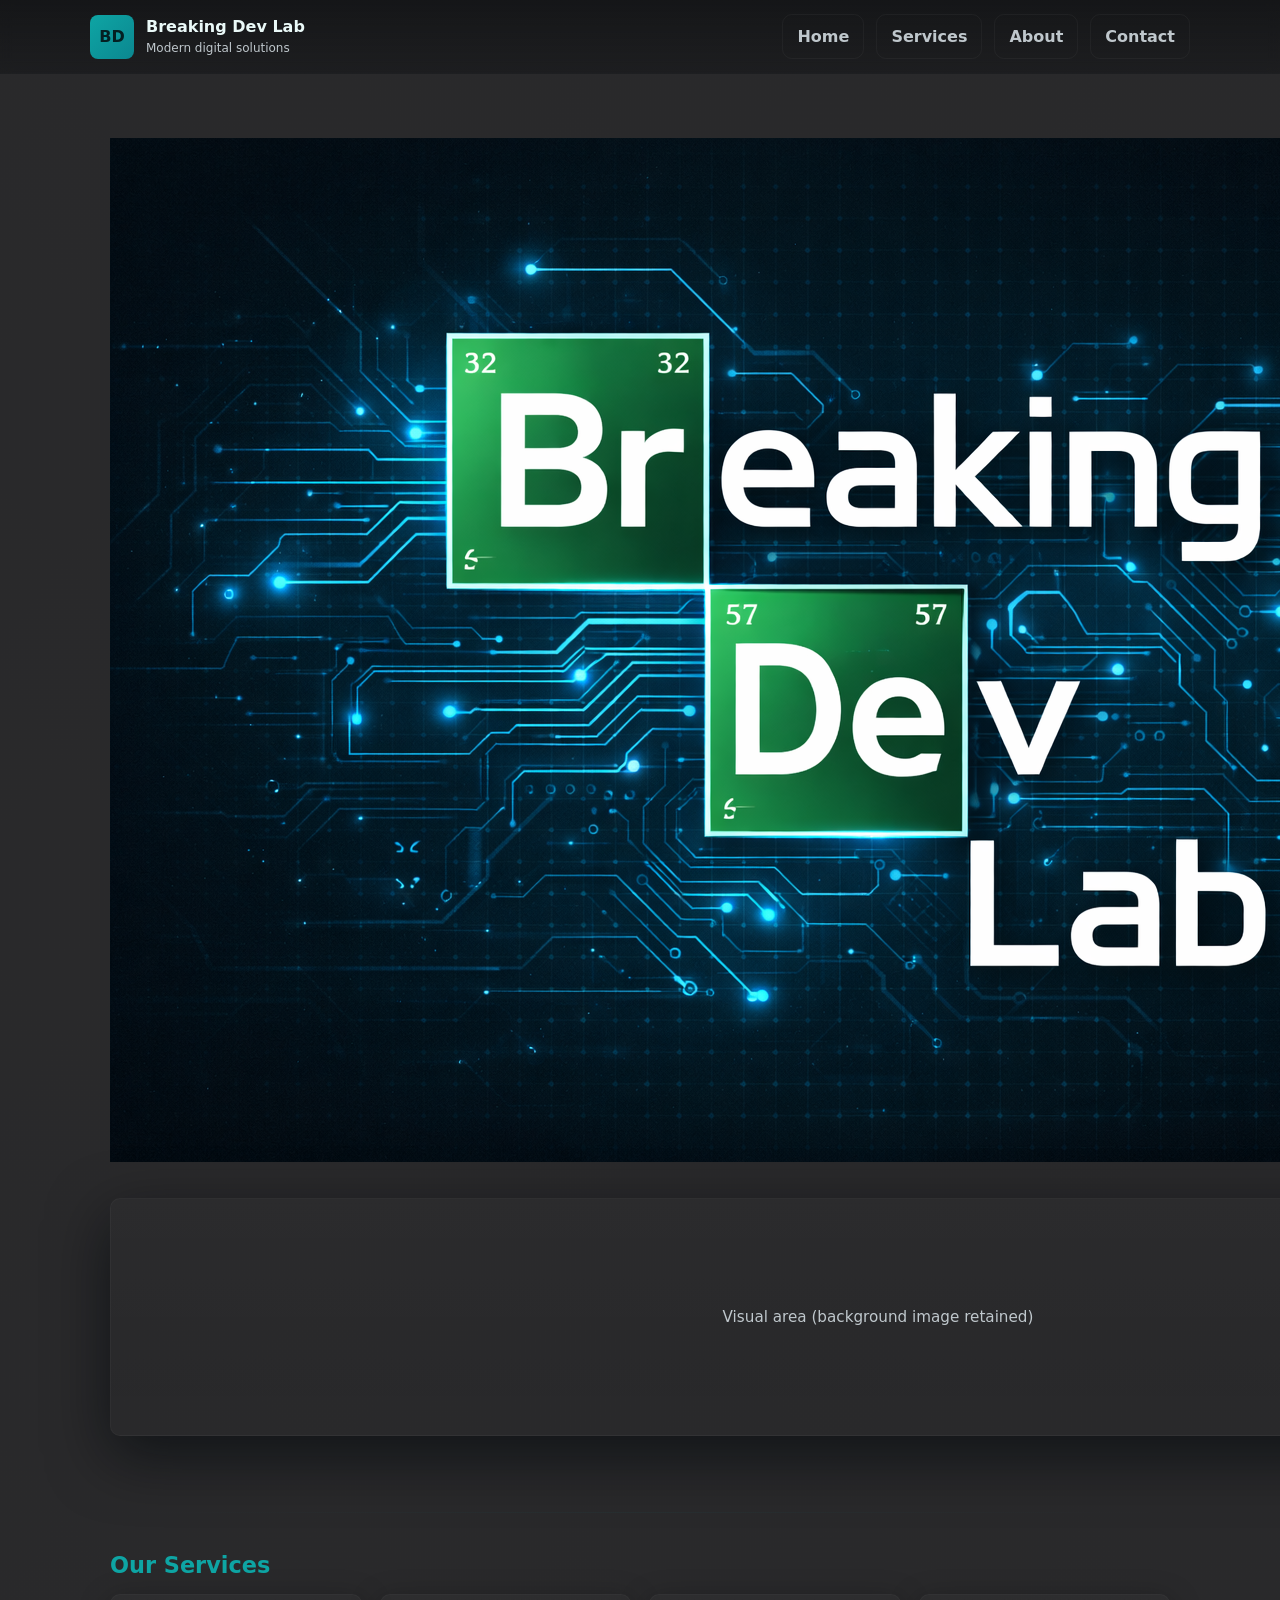
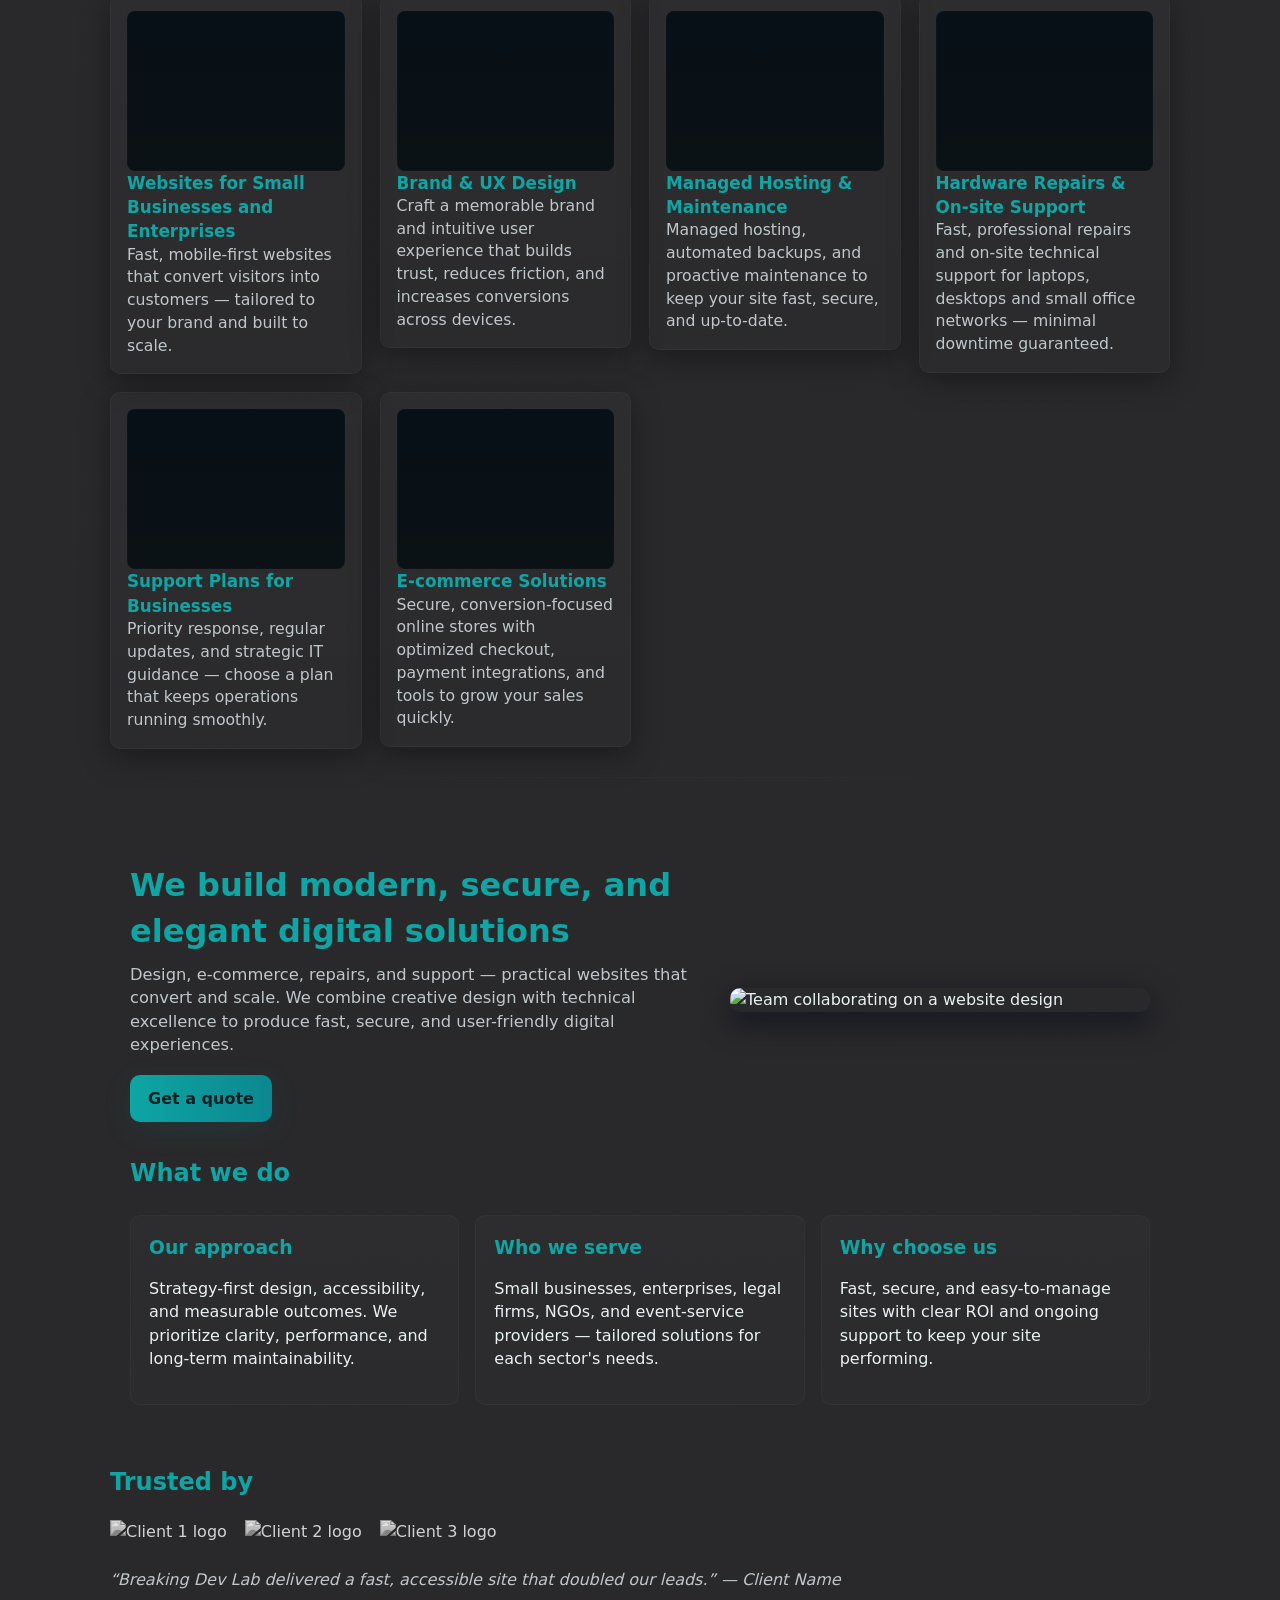
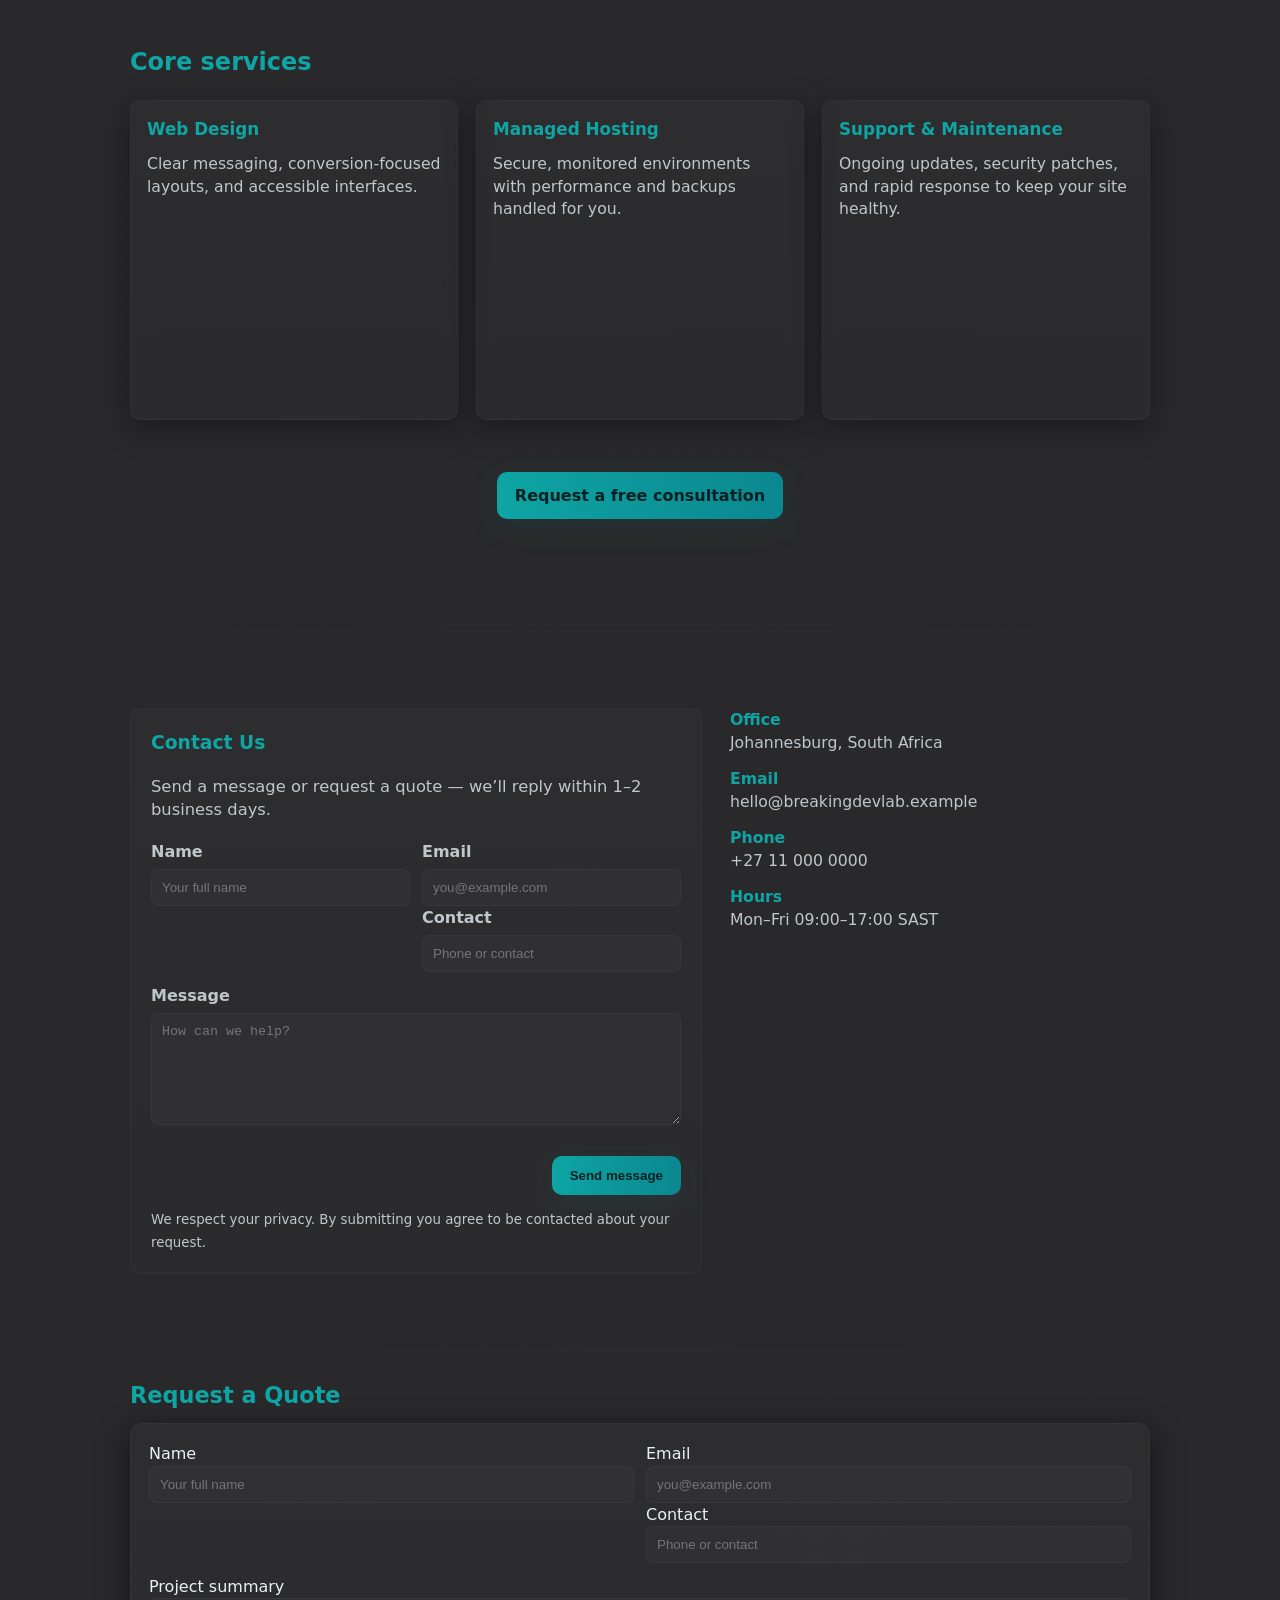
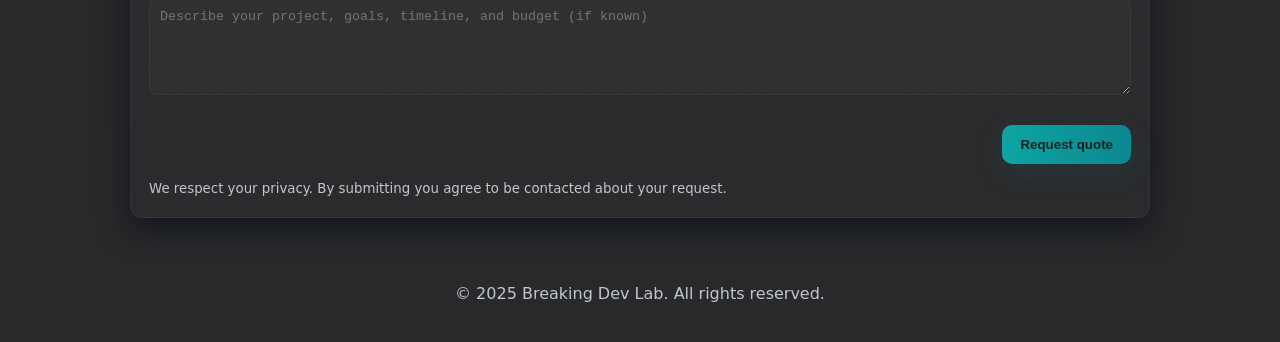
==== commit d5f74c1f: "Insert logo into hero/visual area" ====
--- a/index.html
+++ b/index.html
@@ -292,6 +292,7 @@
 
   <main id="main" class="container" role="main">
     <section class="hero" aria-labelledby="hero-title">
+  <img class="logo" src="images/image-logo-plus.png" alt="Breaking Dev Lab Logo">
       <div class="hero-card" aria-describedby="hero-desc">
         <h2 id="hero-title">We build secure, elegant digital experiences</h2>
         <p id="hero-desc" class="lead">Breaking Dev Lab crafts modern websites, e-commerce platforms, and reliable repair & support services that help businesses grow with confidence.</p>
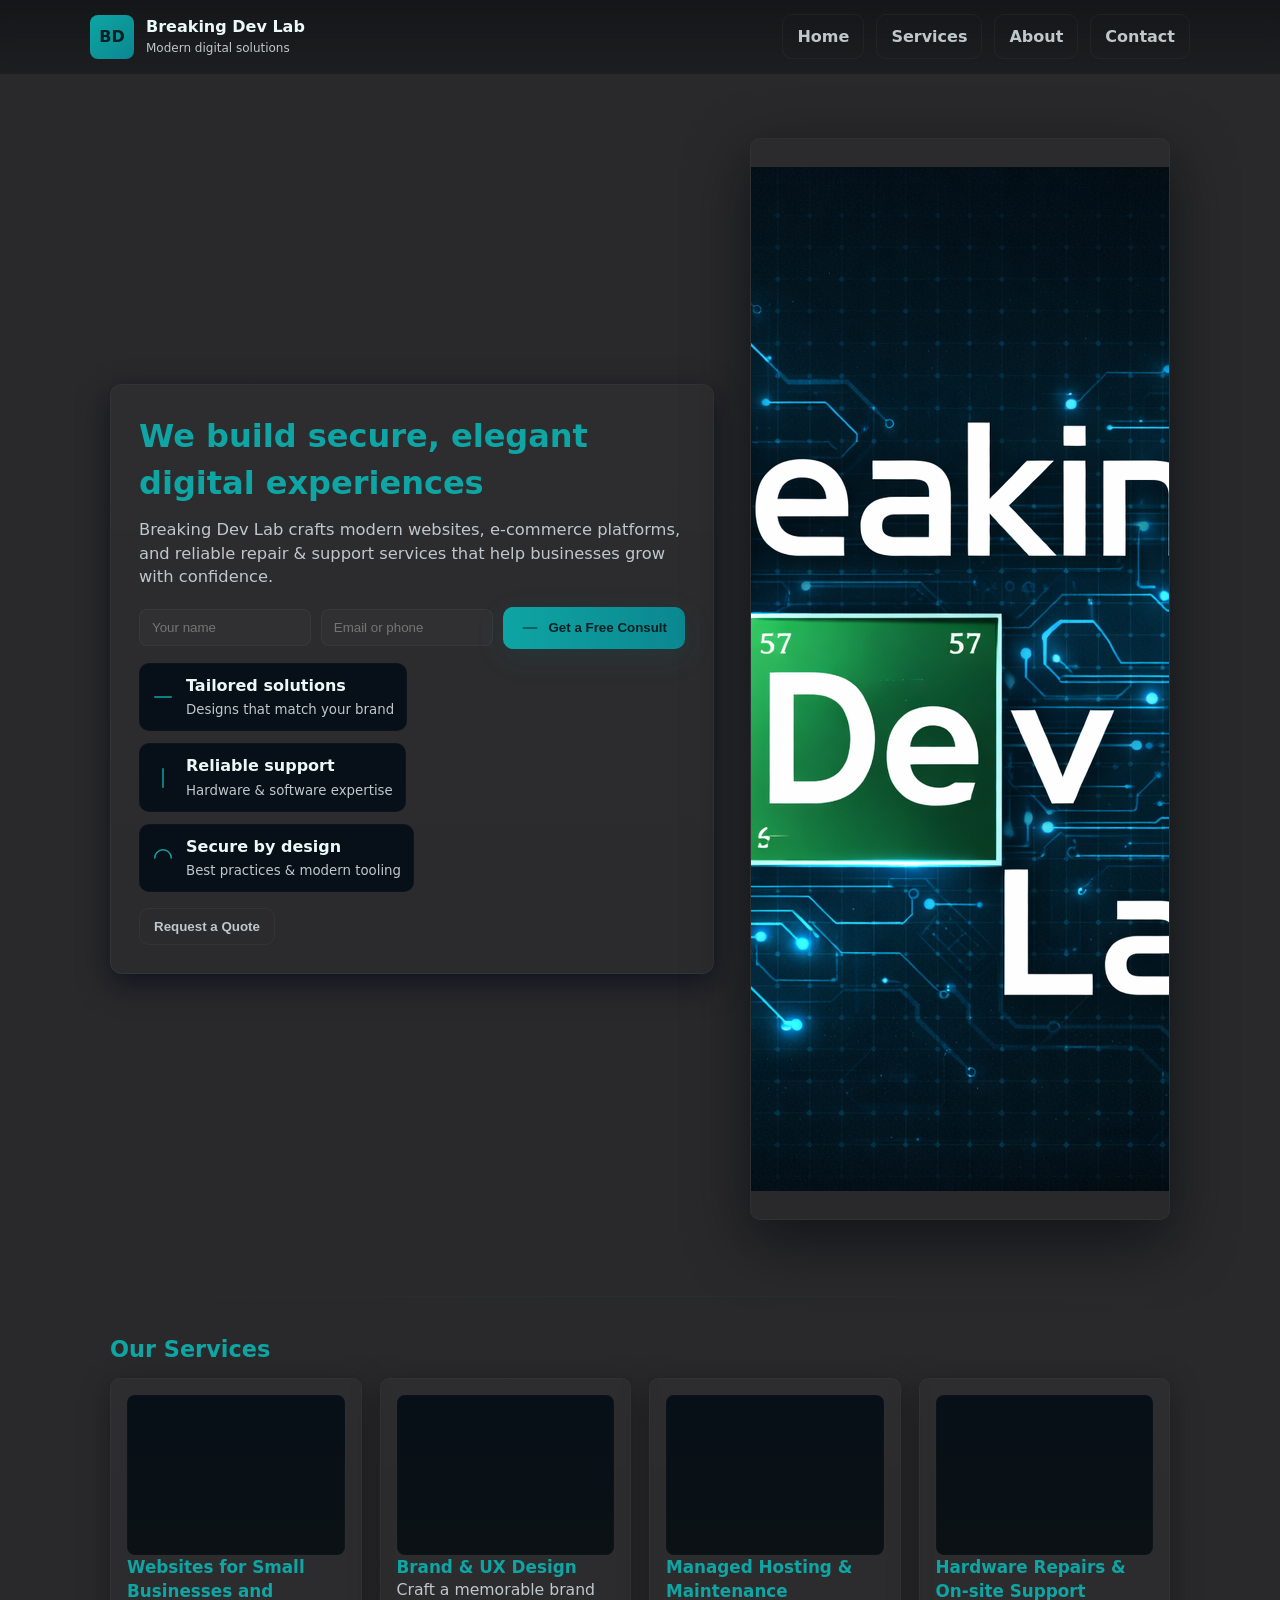
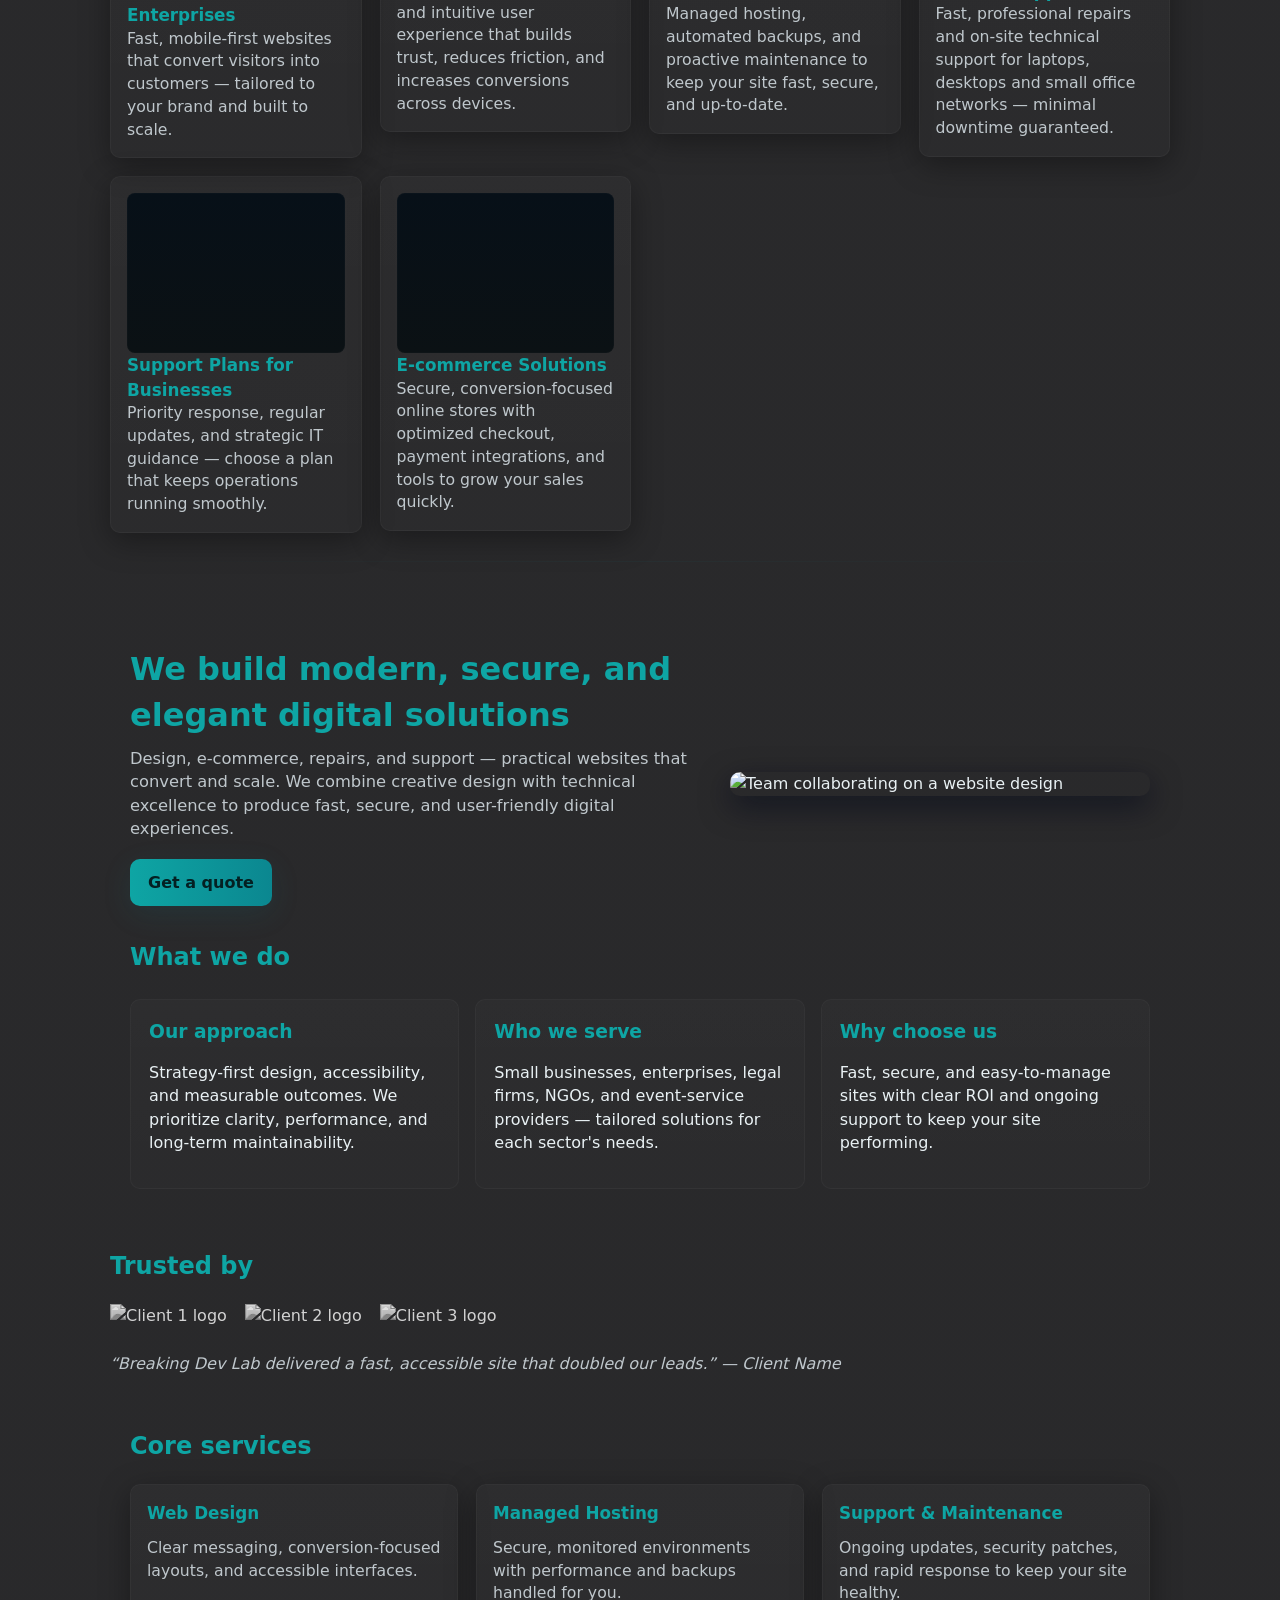
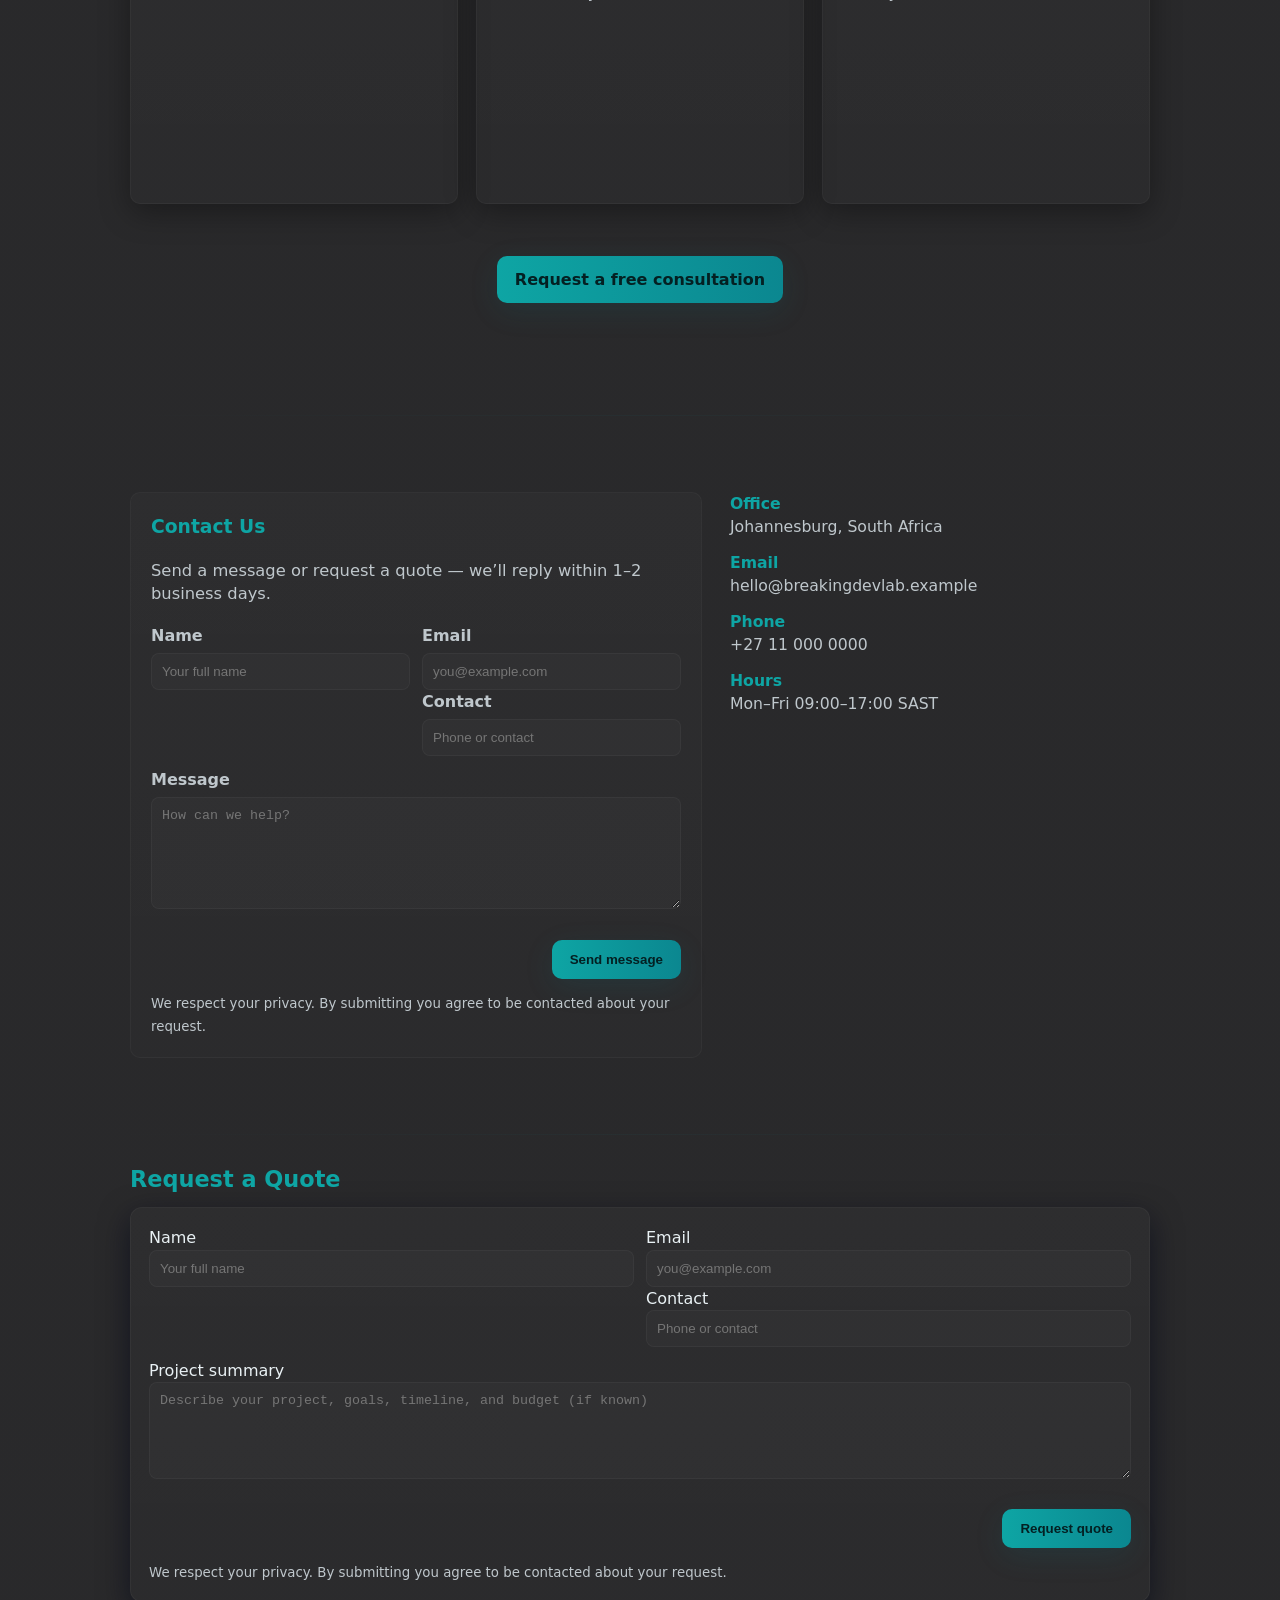
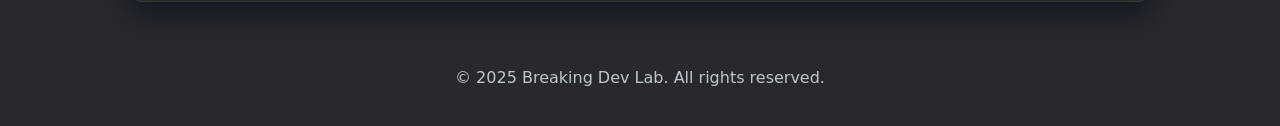
==== commit d9da72bc: "Place single logo inside hero-visual and remove duplicates" ====
--- a/index.html
+++ b/index.html
@@ -292,7 +292,6 @@
 
   <main id="main" class="container" role="main">
     <section class="hero" aria-labelledby="hero-title">
-  <img class="logo" src="images/image-logo-plus.png" alt="Breaking Dev Lab Logo">
       <div class="hero-card" aria-describedby="hero-desc">
         <h2 id="hero-title">We build secure, elegant digital experiences</h2>
         <p id="hero-desc" class="lead">Breaking Dev Lab crafts modern websites, e-commerce platforms, and reliable repair & support services that help businesses grow with confidence.</p>
@@ -337,6 +336,7 @@
       </div>
 
       <div class="hero-visual" aria-hidden="true">
+  <img class="logo" src="images/image-logo-plus.png" alt="Breaking Dev Lab Logo">
         <div class="visual-placeholder" aria-hidden="true">Visual area (background image retained)</div>
       </div>
     </section>
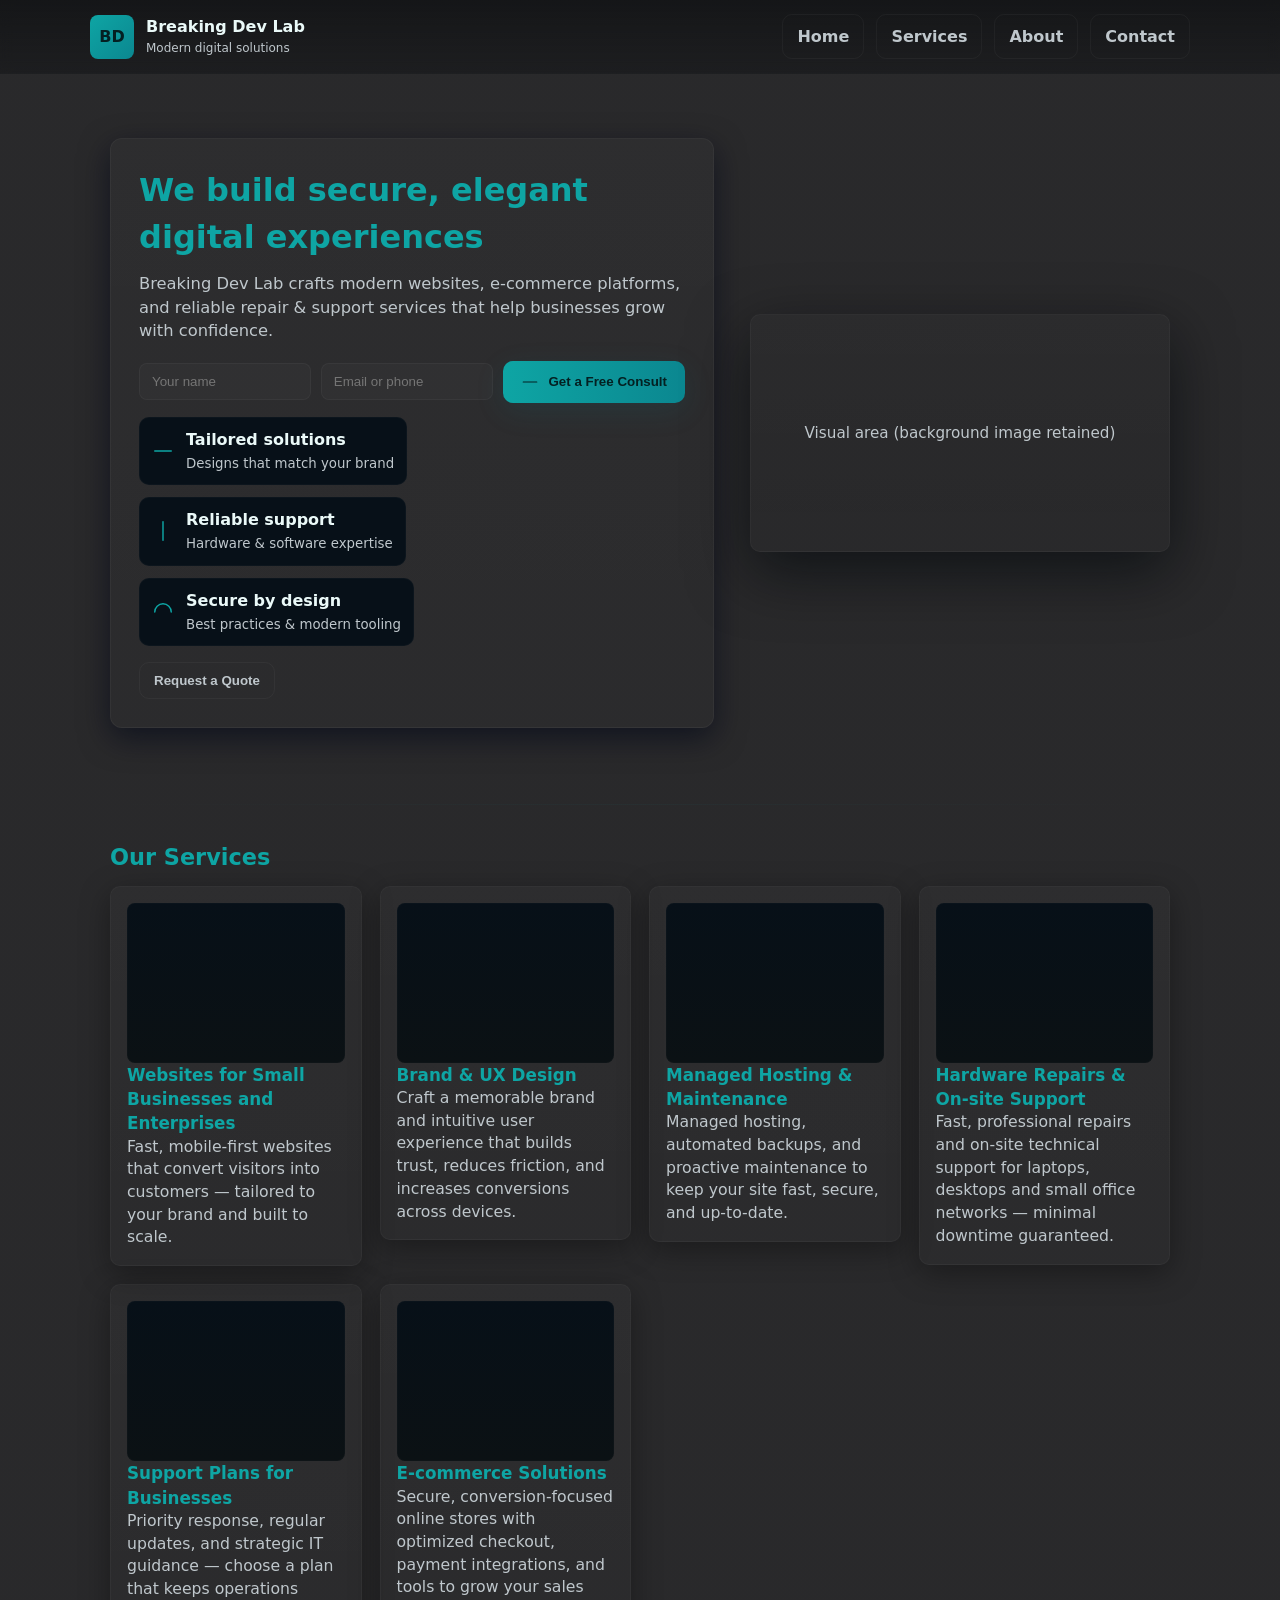
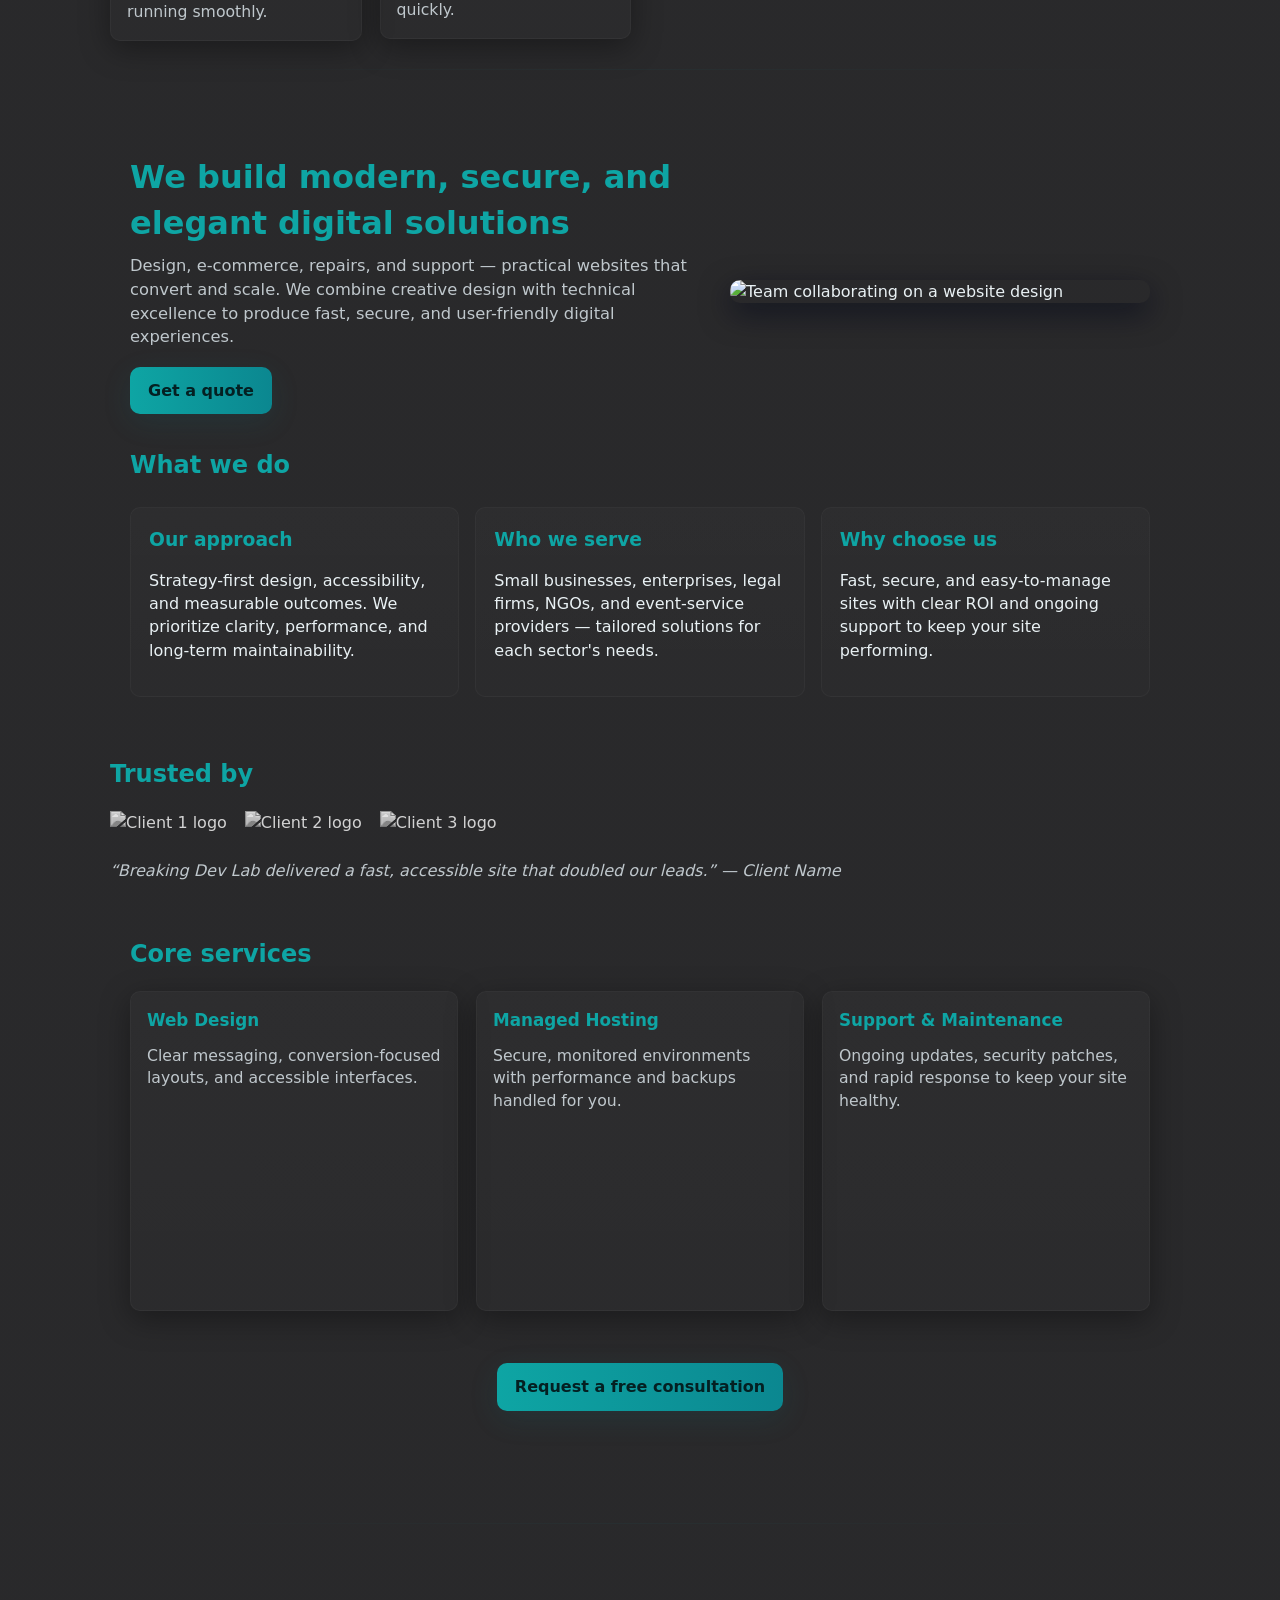
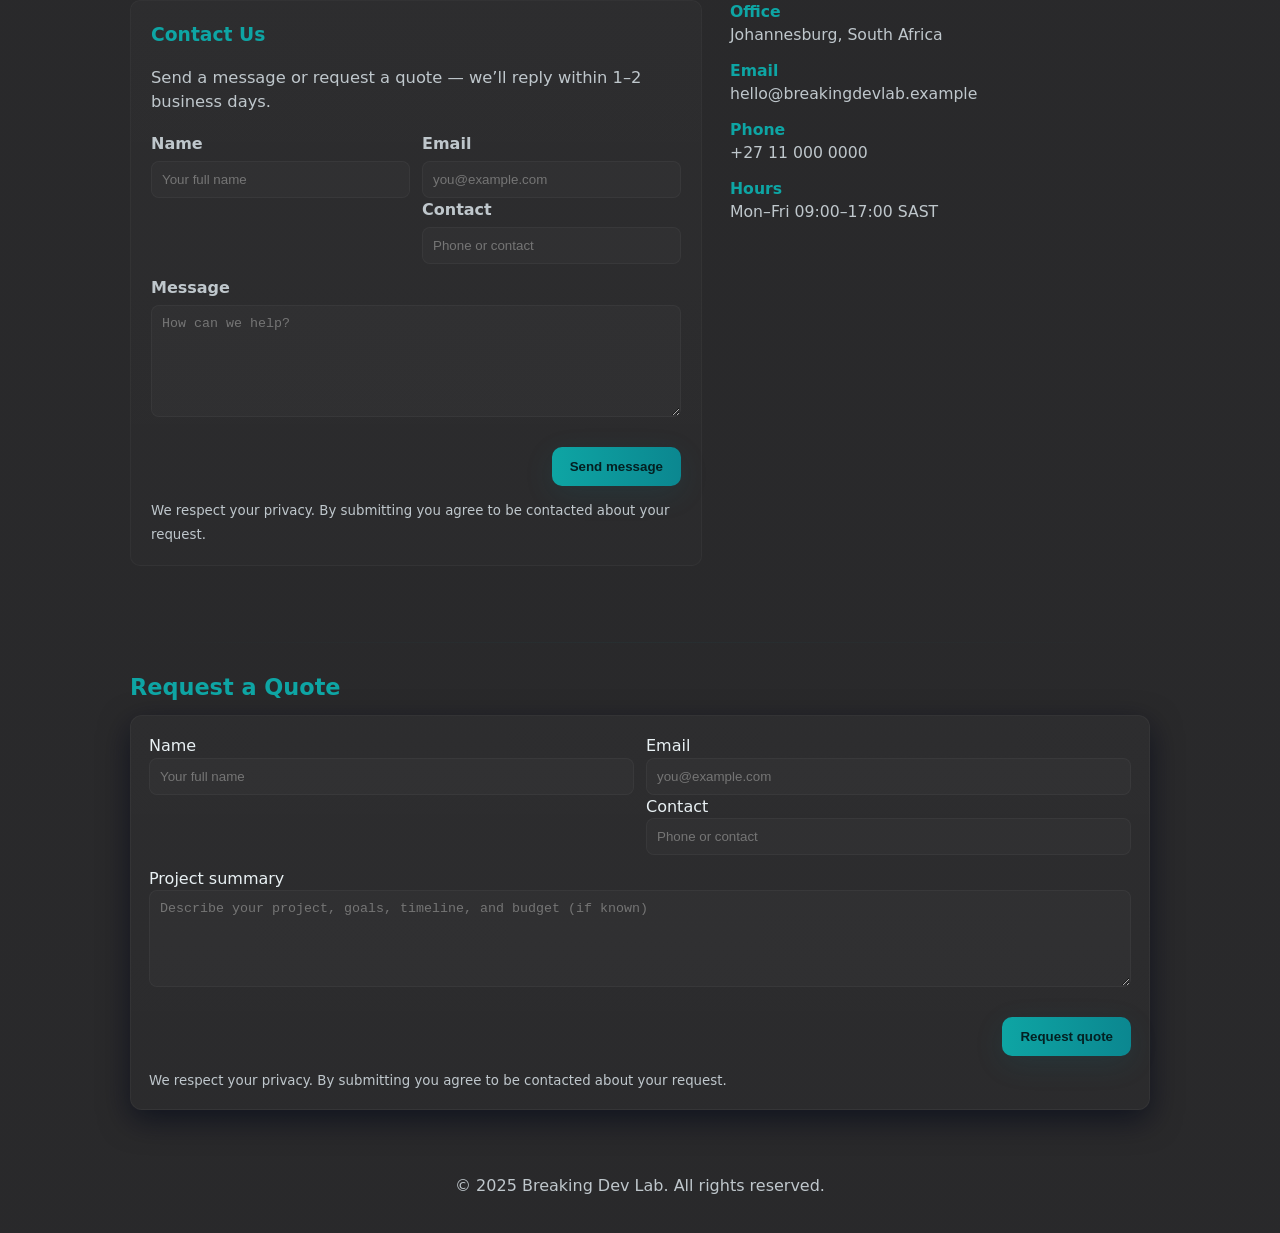
==== commit 9d504c60: "Remove logo image tag from index.html" ====
--- a/index.html
+++ b/index.html
@@ -336,7 +336,6 @@
       </div>
 
       <div class="hero-visual" aria-hidden="true">
-  <img class="logo" src="images/image-logo-plus.png" alt="Breaking Dev Lab Logo">
         <div class="visual-placeholder" aria-hidden="true">Visual area (background image retained)</div>
       </div>
     </section>
--- a/styles.css
+++ b/styles.css
@@ -26,3 +26,85 @@
     bottom: 12px;
   }
 }
+
+/* Force logo back to original size and keep it responsive */
+.visual-area .logo,
+.hero-visual .logo {
+  height: 44px;
+  max-height: 44px;
+  width: auto;
+  object-fit: contain;
+  pointer-events: none;
+}
+
+/* Slightly smaller on small screens */
+@media (max-width: 600px) {
+  .visual-area .logo,
+  .hero-visual .logo {
+    height: 32px;
+    max-height: 32px;
+  }
+}
+
+/* Elegant rectangular logo sizing and styling */
+.hero-visual .logo,
+.visual-area .logo {
+  height: 44px;
+  width: 140px;
+  max-width: 40%;
+  object-fit: cover;
+  border-radius: 8px;
+  box-shadow: 0 6px 18px rgba(2,6,10,0.45);
+  border: 1px solid rgba(255,255,255,0.04);
+  display: block;
+  position: absolute;
+  right: 24px;
+  bottom: 24px;
+  z-index: 2;
+  background: rgba(255,255,255,0.02);
+  padding: 4px;
+}
+
+/* Mobile */
+@media (max-width: 600px) {
+  .hero-visual .logo,
+  .visual-area .logo {
+    height: 36px;
+    width: 110px;
+    right: 12px;
+    bottom: 12px;
+    padding: 3px;
+  }
+}
+
+/* Strong override: smaller, rectangular, elegant logo (high specificity + !important) */
+body .hero-visual img.logo,
+body .visual-area img.logo {
+  height: 40px !important;
+  width: 140px !important;
+  max-width: 40% !important;
+  object-fit: cover !important;
+  border-radius: 8px !important;
+  box-shadow: 0 6px 18px rgba(2,6,10,0.45) !important;
+  border: 1px solid rgba(255,255,255,0.04) !important;
+  display: block !important;
+  position: absolute !important;
+  right: 24px !important;
+  bottom: 24px !important;
+  z-index: 999 !important;
+  background: rgba(255,255,255,0.02) !important;
+  padding: 4px !important;
+  object-position: center center !important;
+}
+
+/* Mobile */
+@media (max-width: 600px) {
+  body .hero-visual img.logo,
+  body .visual-area img.logo {
+    height: 34px !important;
+    width: 110px !important;
+    right: 12px !important;
+    bottom: 12px !important;
+    padding: 3px !important;
+  }
+}
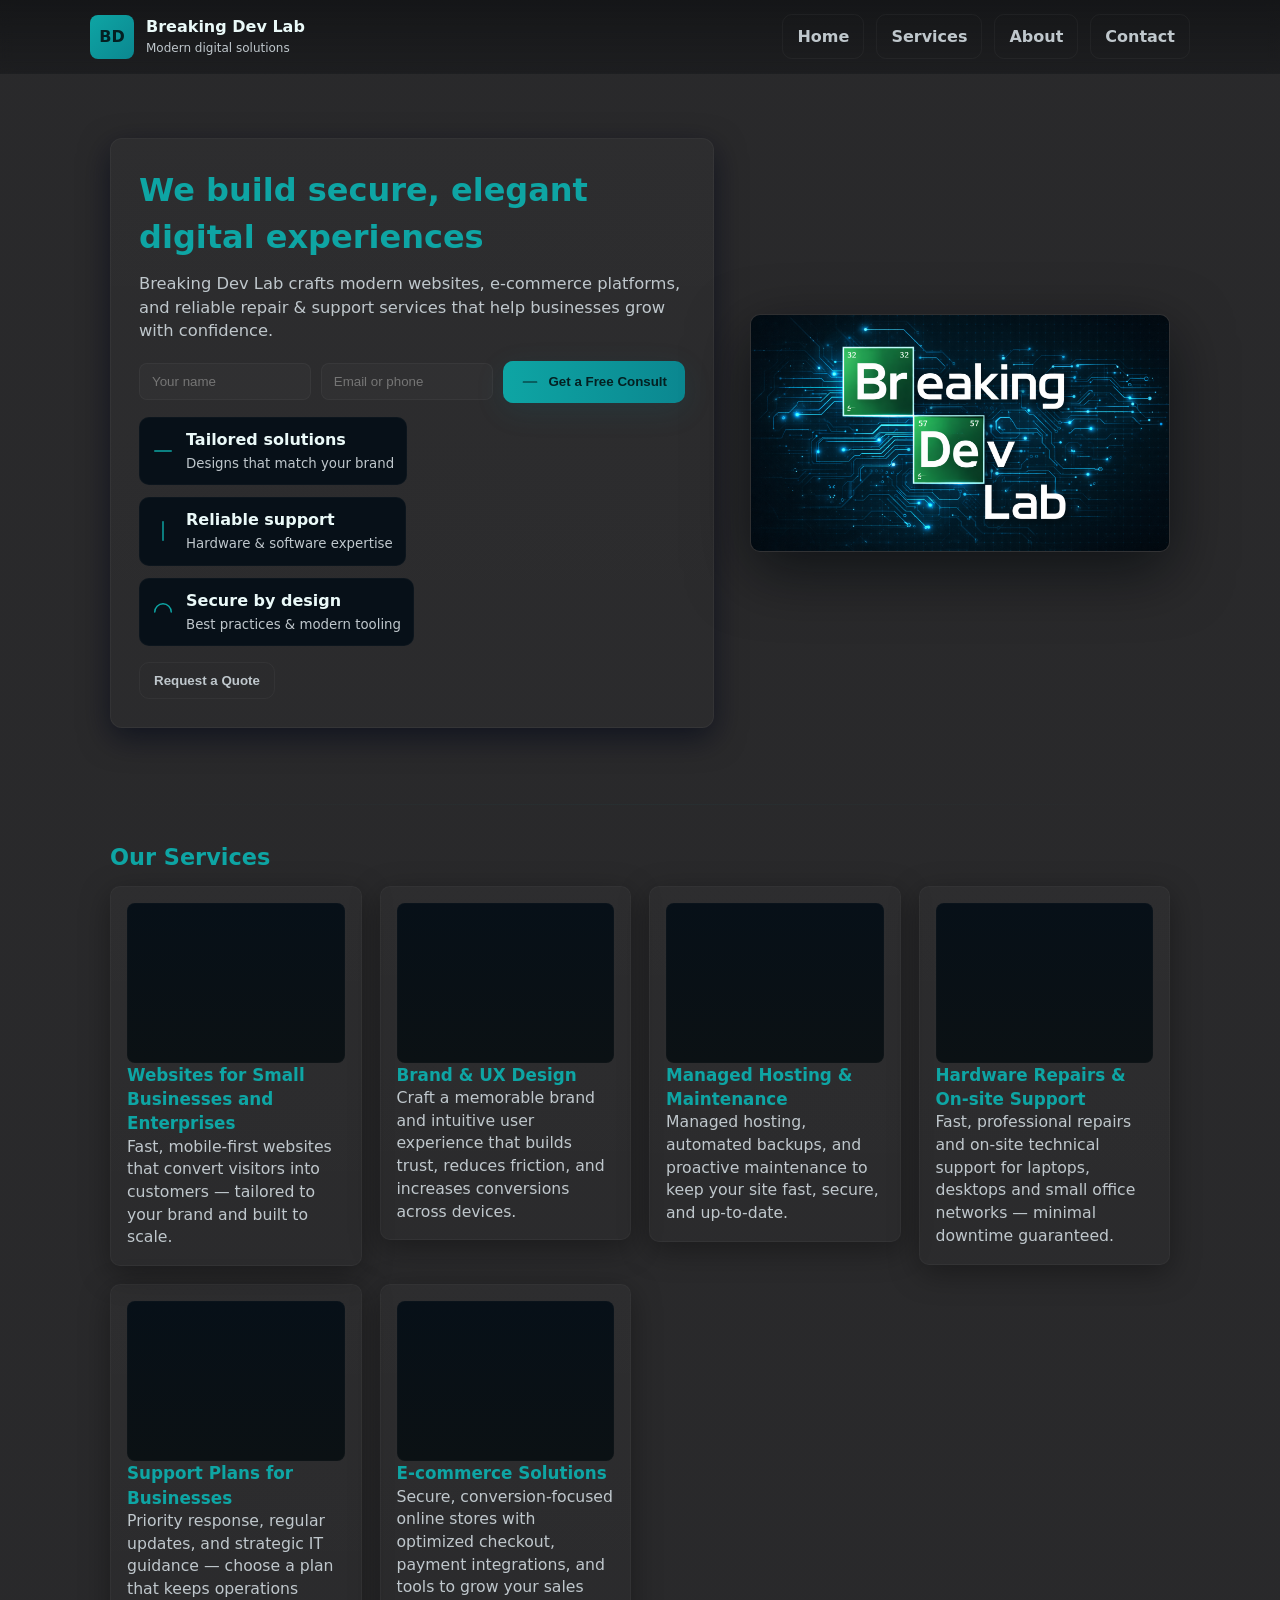
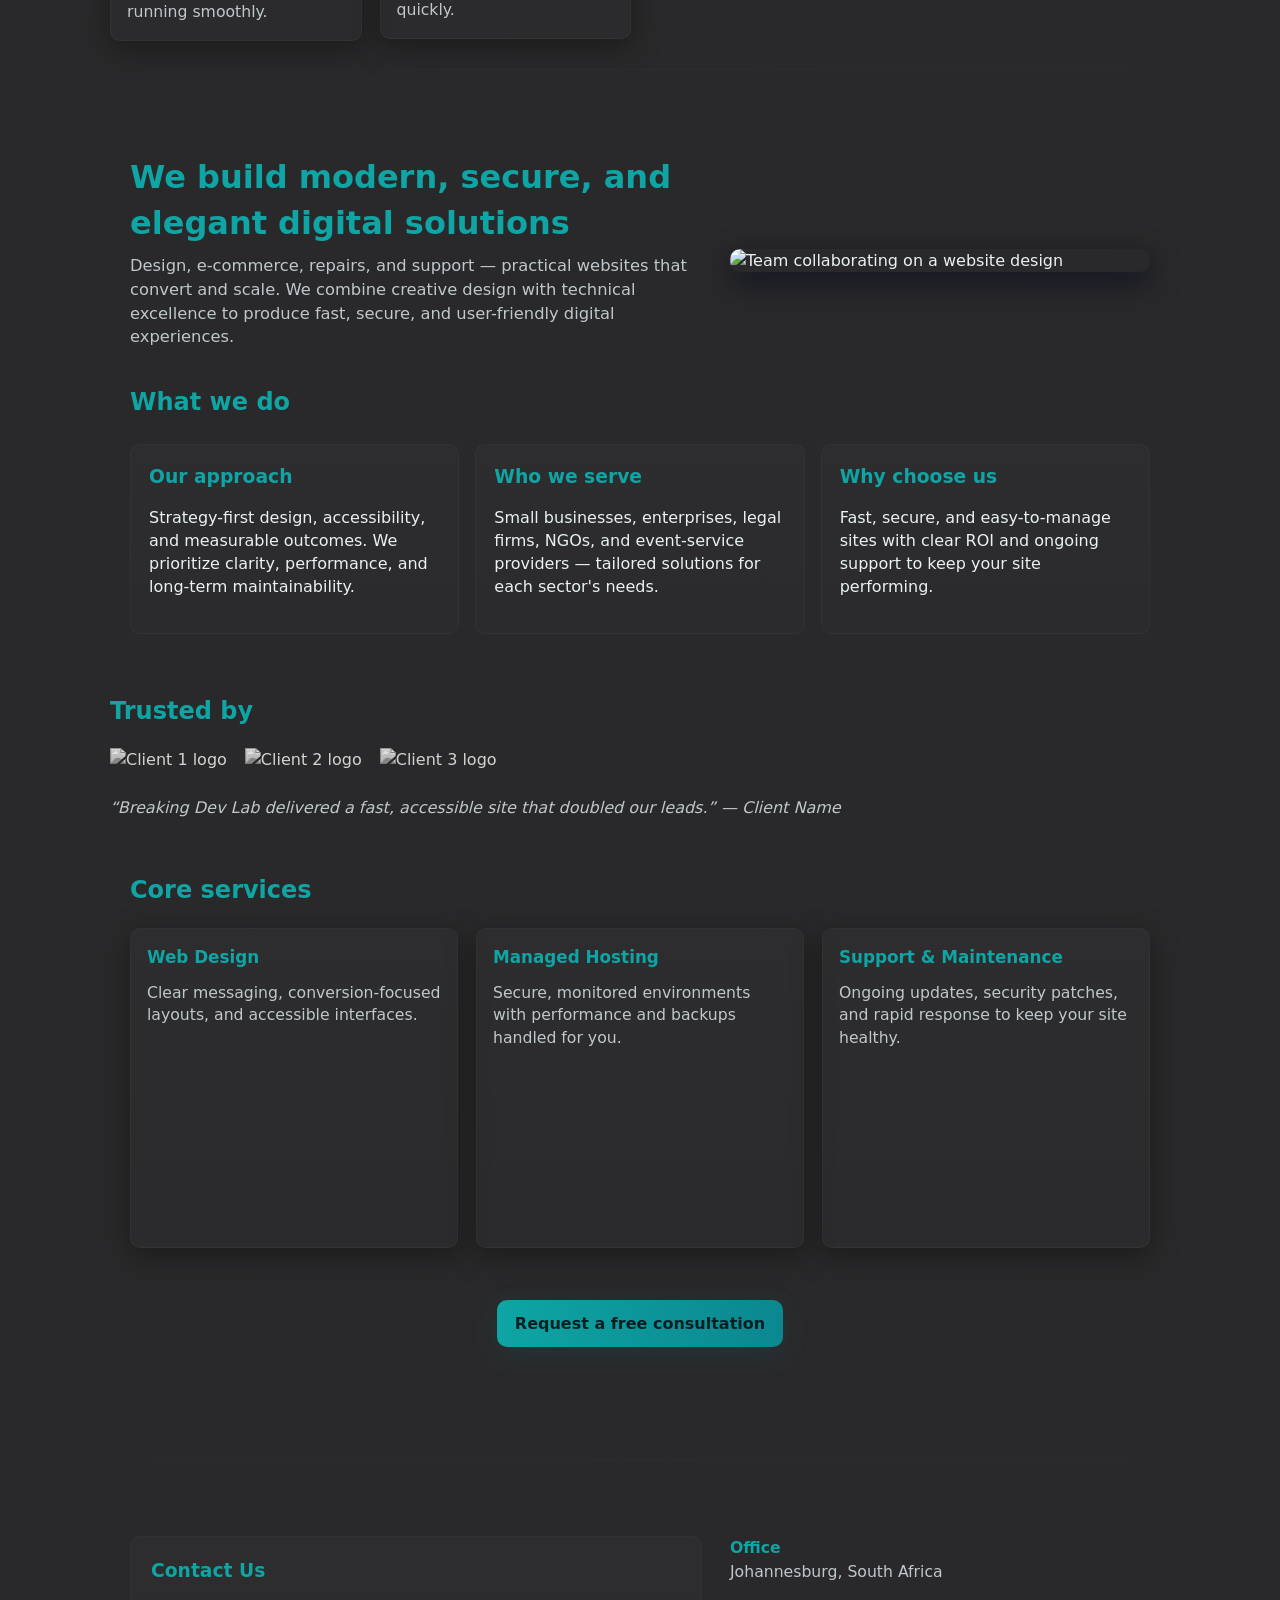
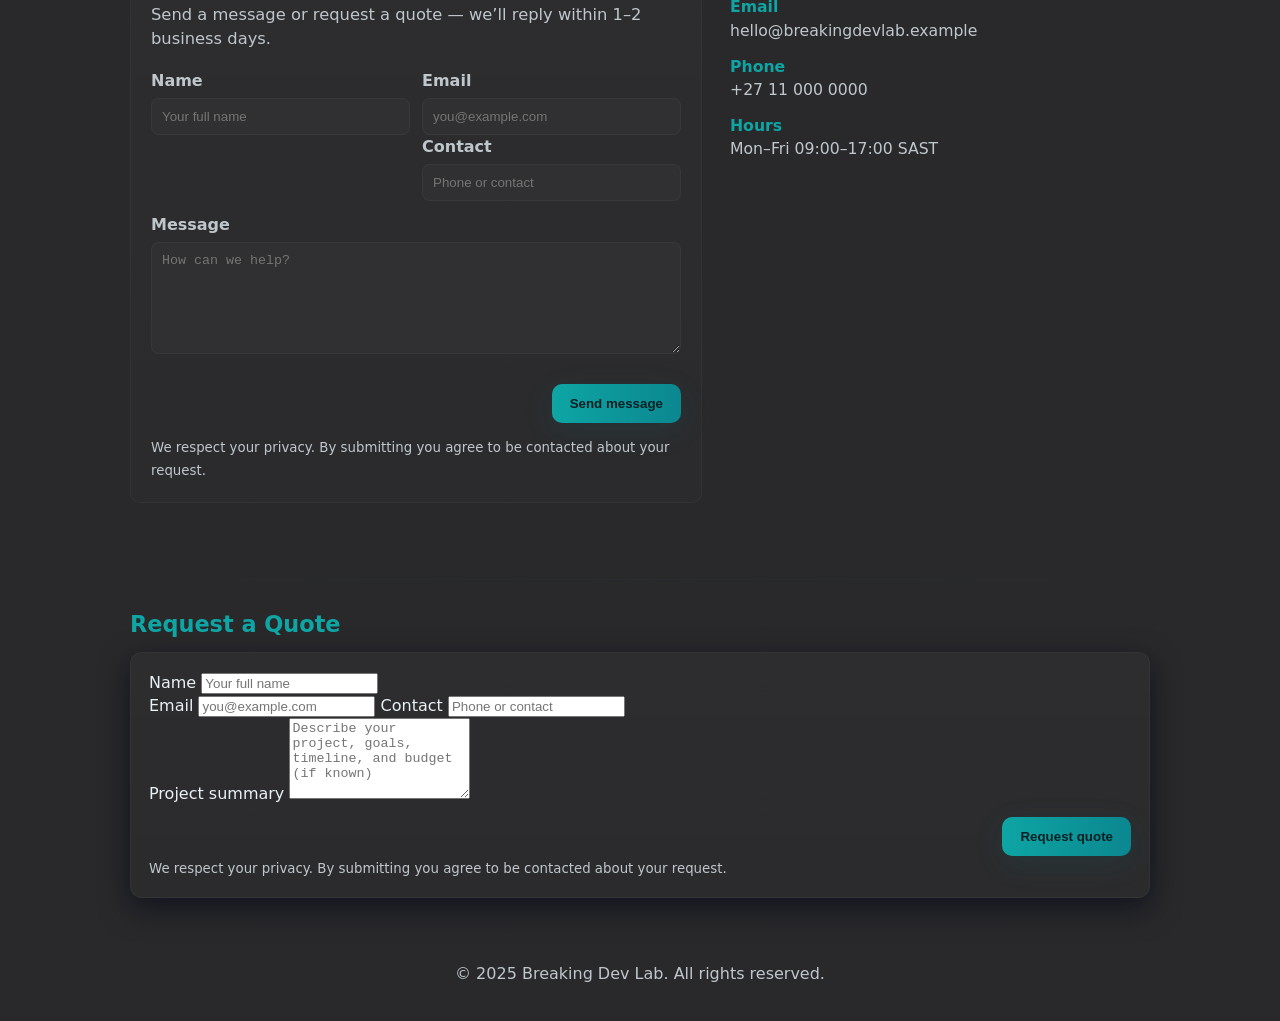
==== commit de02a4c3: "Remove duplicate hero copy and its Get a quote button; keep What we do section" ====
--- a/index.html
+++ b/index.html
@@ -404,7 +404,6 @@
         <div class="hero-copy">
           <h1>We build modern, secure, and elegant digital solutions</h1>
           <p class="lead">Design, e-commerce, repairs, and support — practical websites that convert and scale. We combine creative design with technical excellence to produce fast, secure, and user-friendly digital experiences.</p>
-          <p><a class="cta-btn" href="#contact">Get a quote</a></p>
         </div>
 
         <div class="hero-media" aria-hidden="true">
@@ -541,7 +540,6 @@
         <h3 id="quote-heading" class="section-title" style="color:var(--accent);margin:0 0 12px;font-size:1.4rem">Request a Quote</h3>
 
         <div class="hero-card small">
-          <form id="page-quote-form" class="form-grid" action="https://breakingdevlab-api.onrender.com/api/quote" method="post" aria-label="Get a quote form" novalidate>
             <div>
               <label for="pq-name">Name</label>
               <input id="pq-name" name="name" type="text" required placeholder="Your full name" />
--- a/styles.css
+++ b/styles.css
@@ -10,101 +10,101 @@
   background-size: cover;
   background-position: center;
 }
-.visual-area .logo {
-  position: absolute;
-  right: 24px;
-  bottom: 24px;
-  height: 80px;
-  width: auto;
-  z-index: 2;
-  pointer-events: none;
-}
 @media (max-width: 600px) {
-  .visual-area .logo {
-    height: 48px;
-    right: 12px;
-    bottom: 12px;
-  }
 }
 
 /* Force logo back to original size and keep it responsive */
-.visual-area .logo,
-.hero-visual .logo {
-  height: 44px;
-  max-height: 44px;
-  width: auto;
-  object-fit: contain;
-  pointer-events: none;
-}
-
-/* Slightly smaller on small screens */
-@media (max-width: 600px) {
-  .visual-area .logo,
-  .hero-visual .logo {
-    height: 32px;
-    max-height: 32px;
-  }
-}
 
 /* Elegant rectangular logo sizing and styling */
-.hero-visual .logo,
-.visual-area .logo {
-  height: 44px;
-  width: 140px;
-  max-width: 40%;
-  object-fit: cover;
-  border-radius: 8px;
-  box-shadow: 0 6px 18px rgba(2,6,10,0.45);
-  border: 1px solid rgba(255,255,255,0.04);
-  display: block;
-  position: absolute;
-  right: 24px;
-  bottom: 24px;
-  z-index: 2;
-  background: rgba(255,255,255,0.02);
-  padding: 4px;
-}
 
 /* Mobile */
 @media (max-width: 600px) {
-  .hero-visual .logo,
-  .visual-area .logo {
-    height: 36px;
-    width: 110px;
-    right: 12px;
-    bottom: 12px;
-    padding: 3px;
+}
+
+
+/* Constrain logo to the visual/hero area without changing the container size */
+
+/* Mobile adjustments */
+@media (max-width: 720px) {
+}
+
+/* Constrain logo to the visual/hero area without changing the container size */
+
+/* Mobile adjustments */
+@media (max-width: 720px) {
+}
+
+/* Logo overlay inside hero-visual / visual-area without altering container size */
+.hero-visual,
+.visual-area {
+  position: relative; /* ensure pseudo-element is positioned relative to container */
+}
+
+/* pseudo-element overlay keeps the existing background and adds the logo */
+
+/* smaller on narrow screens */
+@media (max-width: 720px) {
+}
+
+/* Logo fills the visual block exactly while preserving the block's background */
+.hero-visual,
+.visual-area {
+  position: relative;
+}
+
+/* Use a pseudo-element so the HTML and background image remain unchanged.
+   The logo will scale to fit the container while preserving aspect ratio. */
+
+/* If you prefer a fixed padding on one side, change inset to: inset: 0 20px 20px 0; */
+
+/* Mobile adjustments keep the same fit but reduce padding */
+@media (max-width: 720px) {
+}
+
+/* Logo fills the visual block exactly with a small 4px inner padding */
+.hero-visual,
+.visual-area {
+  position: relative;
+}
+
+@media (max-width: 720px) {
+}
+
+/* Logo overlay: image only, no background box, no border, no shadow */
+.hero-visual,
+.visual-area {
+  position: relative;
+}
+
+@media (max-width: 720px) {
+}
+
+/* Logo overlay that fills the visual block edge-to-edge */
+.hero-visual,
+.visual-area {
+  position: relative;
+}
+
+.hero-visual::after,
+.visual-area::after {
+  content: "";
+  position: absolute;
+  inset: 0;                         /* fill the entire block */
+  background-image: url('images/image-logo-plus.png');
+  background-repeat: no-repeat;
+  background-size: cover;           /* fills the block; may crop to preserve aspect */
+  background-position: center center;
+  pointer-events: none;
+  z-index: 2;
+  border-radius: 0;                 /* no box shape */
+  box-shadow: none;
+  border: none;
+  background-color: transparent;
+}
+@media (max-width: 720px) {
+  .hero-visual::after,
+  .visual-area::after {
+    inset: 0;
+    background-size: cover;
   }
 }
-
-/* Strong override: smaller, rectangular, elegant logo (high specificity + !important) */
-body .hero-visual img.logo,
-body .visual-area img.logo {
-  height: 40px !important;
-  width: 140px !important;
-  max-width: 40% !important;
-  object-fit: cover !important;
-  border-radius: 8px !important;
-  box-shadow: 0 6px 18px rgba(2,6,10,0.45) !important;
-  border: 1px solid rgba(255,255,255,0.04) !important;
-  display: block !important;
-  position: absolute !important;
-  right: 24px !important;
-  bottom: 24px !important;
-  z-index: 999 !important;
-  background: rgba(255,255,255,0.02) !important;
-  padding: 4px !important;
-  object-position: center center !important;
-}
-
-/* Mobile */
-@media (max-width: 600px) {
-  body .hero-visual img.logo,
-  body .visual-area img.logo {
-    height: 34px !important;
-    width: 110px !important;
-    right: 12px !important;
-    bottom: 12px !important;
-    padding: 3px !important;
-  }
-}
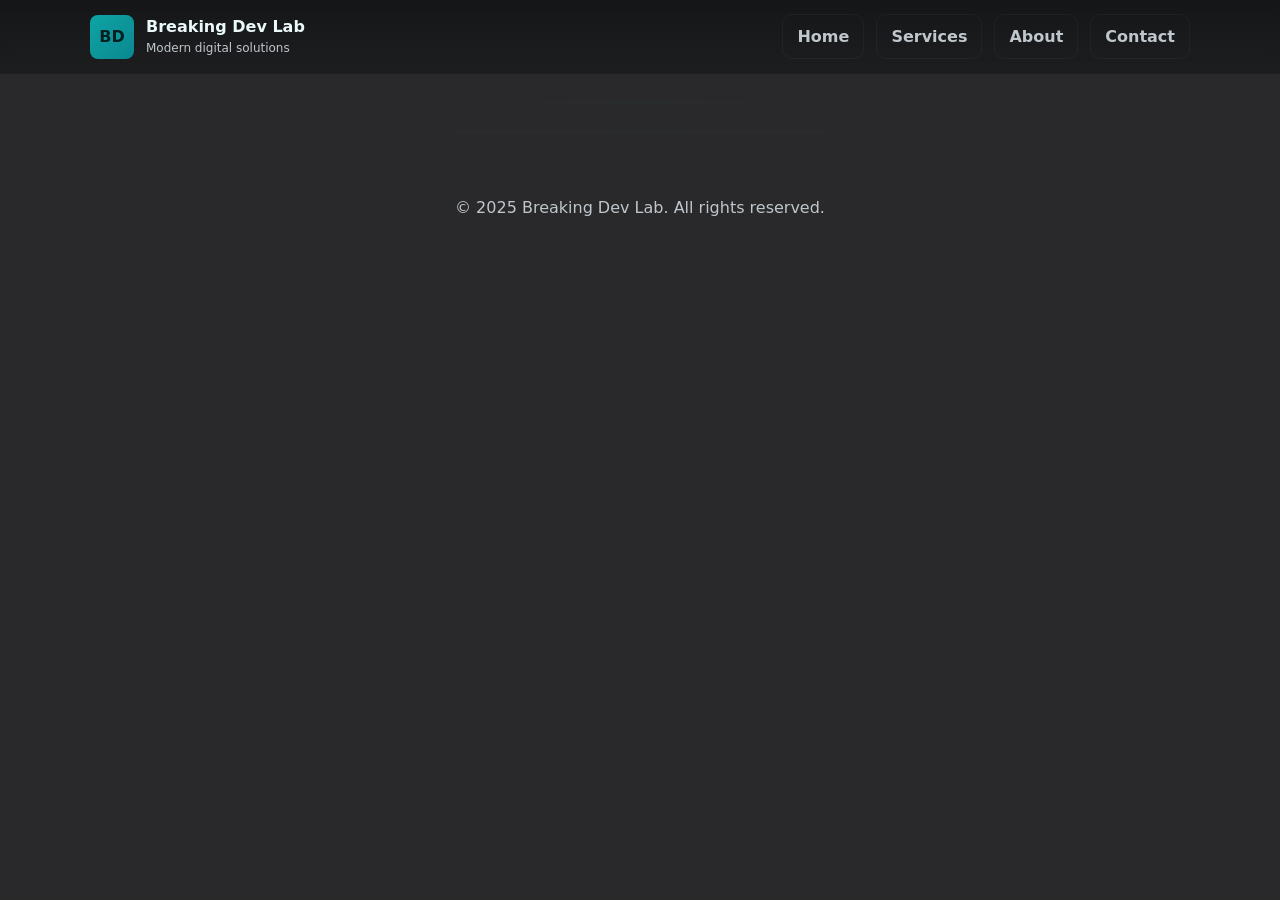
==== commit 431eed2f: "Remove bottom 'Request a quote' block" ====
--- a/index.html
+++ b/index.html
@@ -291,291 +291,15 @@
   </header>
 
   <main id="main" class="container" role="main">
-    <section class="hero" aria-labelledby="hero-title">
-      <div class="hero-card" aria-describedby="hero-desc">
-        <h2 id="hero-title">We build secure, elegant digital experiences</h2>
-        <p id="hero-desc" class="lead">Breaking Dev Lab crafts modern websites, e-commerce platforms, and reliable repair & support services that help businesses grow with confidence.</p>
-
-        <form id="inline-lead-form" class="lead-capture" aria-label="Quick contact form" action="https://breakingdevlab-api.onrender.com/api/lead" method="post" novalidate>
-          <input type="text" name="name" id="inline-name" placeholder="Your name" aria-label="Your name" required />
-          <div class="field-error" aria-live="polite"></div>
-
-          <input type="email" name="contact" id="inline-email" placeholder="Email or phone" aria-label="Email or phone" required />
-          <div class="field-error" aria-live="polite"></div>
-
-          <input type="text" name="hp_inline" id="hp_inline" autocomplete="off" tabindex="-1" hidden aria-hidden="true" />
-
-          <button type="submit" class="cta-btn" aria-label="Request a free consult">
-            <svg class="icon" viewBox="0 0 24 24" fill="none" aria-hidden="true" width="18" height="18"><path d="M3 12h18" stroke="#042022" stroke-width="1.6" stroke-linecap="round" stroke-linejoin="round"/></svg>
-            Get a Free Consult
-          </button>
-        </form>
-
-        <div class="highlights" aria-hidden="false">
-          <div class="highlight">
-            <svg viewBox="0 0 24 24" fill="none" aria-hidden="true"><path d="M3 12h18" stroke="currentColor" stroke-width="1.6" stroke-linecap="round"/></svg>
-            <div><strong style="display:block;color:#eaf9f8">Tailored solutions</strong><small style="color:var(--muted)">Designs that match your brand</small></div>
-          </div>
-
-          <div class="highlight">
-            <svg viewBox="0 0 24 24" fill="none" aria-hidden="true"><path d="M12 2v20" stroke="currentColor" stroke-width="1.6" stroke-linecap="round"/></svg>
-            <div><strong style="display:block;color:#eaf9f8">Reliable support</strong><small style="color:var(--muted)">Hardware & software expertise</small></div>
-          </div>
-
-          <div class="highlight">
-            <svg viewBox="0 0 24 24" fill="none" aria-hidden="true"><path d="M3 12c0-4.97 4.03-9 9-9s9 4.03 9 9" stroke="currentColor" stroke-width="1.6" stroke-linecap="round"/></svg>
-            <div><strong style="display:block;color:#eaf9f8">Secure by design</strong><small style="color:var(--muted)">Best practices & modern tooling</small></div>
-          </div>
-        </div>
-
-        <div style="margin-top:16px">
-          <button id="open-quote-modal" class="btn-outline" type="button" aria-haspopup="dialog" aria-controls="website-types-backdrop" aria-expanded="false">Request a Quote</button>
-        </div>
-
-        <div id="inline-success" class="success-message" role="status" aria-live="polite" tabindex="-1">Thanks — we’ll be in touch soon. Check your email for confirmation.</div>
-      </div>
-
-      <div class="hero-visual" aria-hidden="true">
-        <div class="visual-placeholder" aria-hidden="true">Visual area (background image retained)</div>
-      </div>
-    </section>
+    
 
     <div class="divider" role="separator" aria-hidden="true"></div>
 
-    <section id="services" class="services" aria-labelledby="services-heading">
-      <h3 id="services-heading" class="section-title" style="color:var(--accent);margin:0 0 12px;font-size:1.4rem">Our Services</h3>
-
-      <div class="services-grid" role="list">
-        <article class="service-card" role="listitem" aria-labelledby="s1-title">
-          <button id="s1-btn" style="all:unset;cursor:pointer;color:inherit;text-align:left;display:block" type="button" data-service="website-creation:business" data-service-title="Websites for Small Businesses and Enterprises" aria-haspopup="dialog" aria-controls="website-types-backdrop" aria-expanded="false">
-            <span class="media" aria-hidden="true"></span>
-            <h4 id="s1-title">Websites for Small Businesses and Enterprises</h4>
-            <p>Fast, mobile-first websites that convert visitors into customers — tailored to your brand and built to scale.</p>
-          </button>
-        </article>
-
-        <article class="service-card" role="listitem" aria-labelledby="s3-title">
-          <button id="s3-btn" style="all:unset;cursor:pointer;color:inherit;text-align:left;display:block" type="button" data-service="brand-ux" data-service-title="Brand & UX Design" aria-haspopup="dialog" aria-controls="brand-types-backdrop" aria-expanded="false">
-            <span class="media" aria-hidden="true"></span>
-            <h4 id="s3-title">Brand & UX Design</h4>
-            <p>Craft a memorable brand and intuitive user experience that builds trust, reduces friction, and increases conversions across devices.</p>
-          </button>
-        </article>
-
-        <article class="service-card" role="listitem" aria-labelledby="s4-title">
-          <button id="s4-btn" style="all:unset;cursor:pointer;color:inherit;text-align:left;display:block" type="button" data-service="managed-hosting" data-service-title="Managed Hosting & Maintenance" aria-haspopup="dialog" aria-controls="managed-types-backdrop" aria-expanded="false">
-            <span class="media" aria-hidden="true"></span>
-            <h4 id="s4-title">Managed Hosting & Maintenance</h4>
-            <p>Managed hosting, automated backups, and proactive maintenance to keep your site fast, secure, and up-to-date.</p>
-          </button>
-        </article>
-
-        <article class="service-card" role="listitem" aria-labelledby="s5-title">
-          <button id="s5-btn" style="all:unset;cursor:pointer;color:inherit;text-align:left;display:block" type="button" data-service="hardware-support" data-service-title="Hardware Repairs & On-site Support" aria-haspopup="dialog" aria-controls="hardware-types-backdrop" aria-expanded="false">
-            <span class="media" aria-hidden="true"></span>
-            <h4 id="s5-title">Hardware Repairs & On‑site Support</h4>
-            <p>Fast, professional repairs and on‑site technical support for laptops, desktops and small office networks — minimal downtime guaranteed.</p>
-          </button>
-        </article>
-
-        <article class="service-card" role="listitem" aria-labelledby="s6-title">
-          <button id="s6-btn" style="all:unset;cursor:pointer;color:inherit;text-align:left;display:block" type="button" data-service="support-plans" data-service-title="Support Plans for Businesses" aria-haspopup="dialog" aria-controls="support-plans-backdrop" aria-expanded="false">
-            <span class="media" aria-hidden="true"></span>
-            <h4 id="s6-title">Support Plans for Businesses</h4>
-            <p>Priority response, regular updates, and strategic IT guidance — choose a plan that keeps operations running smoothly.</p>
-          </button>
-        </article>
-
-        <article class="service-card" role="listitem" aria-labelledby="s2-title">
-          <button id="s2-btn" style="all:unset;cursor:pointer;color:inherit;text-align:left;display:block" type="button" data-service="ecommerce" data-service-title="E-commerce Solutions" aria-haspopup="dialog" aria-controls="ecommerce-backdrop" aria-expanded="false">
-            <span class="media" aria-hidden="true"></span>
-            <h4 id="s2-title">E‑commerce Solutions</h4>
-            <p>Secure, conversion-focused online stores with optimized checkout, payment integrations, and tools to grow your sales quickly.</p>
-          </button>
-        </article>
-      </div>
-    </section>
+    
 
     <div class="divider" role="separator" aria-hidden="true"></div>
 
-    <!-- About section (merged content) -->
-    <section id="about" aria-labelledby="about-heading" class="about-hero">
-      <div class="container hero-grid">
-        <div class="hero-copy">
-          <h1>We build modern, secure, and elegant digital solutions</h1>
-          <p class="lead">Design, e-commerce, repairs, and support — practical websites that convert and scale. We combine creative design with technical excellence to produce fast, secure, and user-friendly digital experiences.</p>
-        </div>
-
-        <div class="hero-media" aria-hidden="true">
-          <img src="/images/team-hero.jpg" alt="Team collaborating on a website design">
-        </div>
-      </div>
-
-      <div class="container about-values" aria-labelledby="values-heading">
-        <h2 id="values-heading" style="color:var(--accent);margin-top:18px;">What we do</h2>
-        <div class="values-grid">
-          <article>
-            <h3>Our approach</h3>
-            <p>Strategy-first design, accessibility, and measurable outcomes. We prioritize clarity, performance, and long-term maintainability.</p>
-          </article>
-          <article>
-            <h3>Who we serve</h3>
-            <p>Small businesses, enterprises, legal firms, NGOs, and event-service providers — tailored solutions for each sector's needs.</p>
-          </article>
-
-          <article>
-            <h3>Why choose us</h3>
-            <p>Fast, secure, and easy-to-manage sites with clear ROI and ongoing support to keep your site performing.</p>
-          </article>
-        </div>
-      </div>
-
-      <div class="container trust" aria-labelledby="trust-heading">
-        <h2 id="trust-heading" style="color:var(--accent);margin-top:18px;">Trusted by</h2>
-        <div class="trust-logos" role="list" aria-label="Client logos">
-          <img src="/images/logo-client1.svg" alt="Client 1 logo">
-          <img src="/images/logo-client2.svg" alt="Client 2 logo">
-          <img src="/images/logo-client3.svg" alt="Client 3 logo">
-        </div>
-
-        <blockquote class="testimonial">“Breaking Dev Lab delivered a fast, accessible site that doubled our leads.” — Client Name</blockquote>
-      </div>
-
-      <div class="container services" aria-labelledby="services-heading">
-        <h2 id="services-heading" style="color:var(--accent);margin-top:18px;">Core services</h2>
-        <div class="services-grid">
-          <div class="service-card">
-            <h4>Web Design</h4>
-            <p>Clear messaging, conversion-focused layouts, and accessible interfaces.</p>
-          </div>
-
-          <div class="service-card">
-            <h4>Managed Hosting</h4>
-            <p>Secure, monitored environments with performance and backups handled for you.</p>
-          </div>
-
-          <div class="service-card">
-            <h4>Support & Maintenance</h4>
-            <p>Ongoing updates, security patches, and rapid response to keep your site healthy.</p>
-          </div>
-        </div>
-      </div>
-
-      <div class="container final-cta" aria-label="Call to action">
-        <a class="cta-btn" href="#contact">Request a free consultation</a>
-      </div>
-    </section>
-
-    <div class="divider" role="separator" aria-hidden="true"></div>
-
-    <!-- Contact section (merged from contact.html) -->
-    <section id="contact" class="contact-section" aria-labelledby="contact-heading">
-      <div class="container contact-grid">
-        <div class="contact-card" aria-labelledby="contact-heading">
-          <h3 id="contact-heading" style="color:var(--accent);margin-top:0;">Contact Us</h3>
-          <p class="lead" style="margin-top:0;color:var(--muted)">Send a message or request a quote — we’ll reply within 1–2 business days.</p>
-
-          <form id="contact-page-form" action="https://breakingdevlab-api.onrender.com/api/lead" method="post" class="form-grid" aria-label="Contact form" novalidate>
-            <div>
-              <label for="cp-name">Name</label>
-              <input id="cp-name" name="name" type="text" required placeholder="Your full name" />
-              <div class="field-error" aria-live="polite"></div>
-            </div>
-
-            <div>
-              <label for="cp-email">Email</label>
-              <input id="cp-email" name="email" type="email" required placeholder="you@example.com" />
-<label for="contact">Contact</label>
-<input type="text" id="contact" name="contact" placeholder="Phone or contact" required>
-              <div class="field-error" aria-live="polite"></div>
-            </div>
-
-            <div class="full">
-              <label for="cp-message">Message</label>
-              <textarea id="cp-message" name="message" rows="6" placeholder="How can we help?"></textarea>
-            </div>
-
-            <input type="hidden" name="selected_service" id="selected_service" value="" />
-
-            <div class="full form-actions">
-              <button type="submit" class="cta-btn">Send message</button>
-            </div>
-
-            <div class="full">
-              <small style="color:var(--muted)">We respect your privacy. By submitting you agree to be contacted about your request.</small>
-            </div>
-          </form>
-
-          <div id="contact-success" class="success-message" role="status" aria-live="polite" tabindex="-1">Thanks — your message has been received. We'll reply within 1–2 business days.</div>
-        </div>
-
-        <aside class="contact-info" aria-label="Contact information">
-          <div style="margin-bottom:12px">
-            <strong style="color:var(--accent)">Office</strong>
-            <div style="color:var(--muted)">Johannesburg, South Africa</div>
-          </div>
-
-          <div style="margin-bottom:12px">
-            <strong style="color:var(--accent)">Email</strong>
-            <div style="color:var(--muted)">hello@breakingdevlab.example</div>
-          </div>
-
-          <div style="margin-bottom:12px">
-            <strong style="color:var(--accent)">Phone</strong>
-            <div style="color:var(--muted)">+27 11 000 0000</div>
-          </div>
-
-          <div>
-            <strong style="color:var(--accent)">Hours</strong>
-            <div style="color:var(--muted)">Mon–Fri 09:00–17:00 SAST</div>
-          </div>
-        </aside>
-      </div>
-    </section>
-
-    <div class="divider" role="separator" aria-hidden="true"></div>
-
-    <section aria-labelledby="quote-heading" style="margin-bottom:28px">
-      <div class="container">
-        <h3 id="quote-heading" class="section-title" style="color:var(--accent);margin:0 0 12px;font-size:1.4rem">Request a Quote</h3>
-
-        <div class="hero-card small">
-            <div>
-              <label for="pq-name">Name</label>
-              <input id="pq-name" name="name" type="text" required placeholder="Your full name" />
-              <div class="field-error" aria-live="polite"></div>
-            </div>
-
-            <div>
-              <label for="pq-email">Email</label>
-              <input id="pq-email" name="email" type="email" required placeholder="you@example.com" />
-<label for="contact">Contact</label>
-<input type="text" id="contact" name="contact" placeholder="Phone or contact" required>
-              <div class="field-error" aria-live="polite"></div>
-            </div>
-
-            <div class="full">
-              <label for="pq-project">Project summary</label>
-              <textarea id="pq-project" name="project" rows="5" placeholder="Describe your project, goals, timeline, and budget (if known)"></textarea>
-            </div>
-
-            <input type="hidden" name="selected_service" id="selected_service_quote" value="" />
-
-            <input type="text" name="hp_page" id="hp_page" autocomplete="off" tabindex="-1" hidden aria-hidden="true" />
-
-            <div class="full form-actions">
-              <button type="submit" class="cta-btn">Request quote</button>
-            </div>
-
-            <div class="full">
-              <small style="color:var(--muted)">We respect your privacy. By submitting you agree to be contacted about your request.</small>
-            </div>
-          </form>
-
-          <div class="success-message" id="success" role="status" aria-live="polite" tabindex="-1">Thanks — your request has been received. We'll reply within 1–2 business days.</div>
-        </div>
-      </div>
-    </section>
+    
   </main>
 
   <footer style="padding:20px 0;text-align:center;color:var(--muted);;">
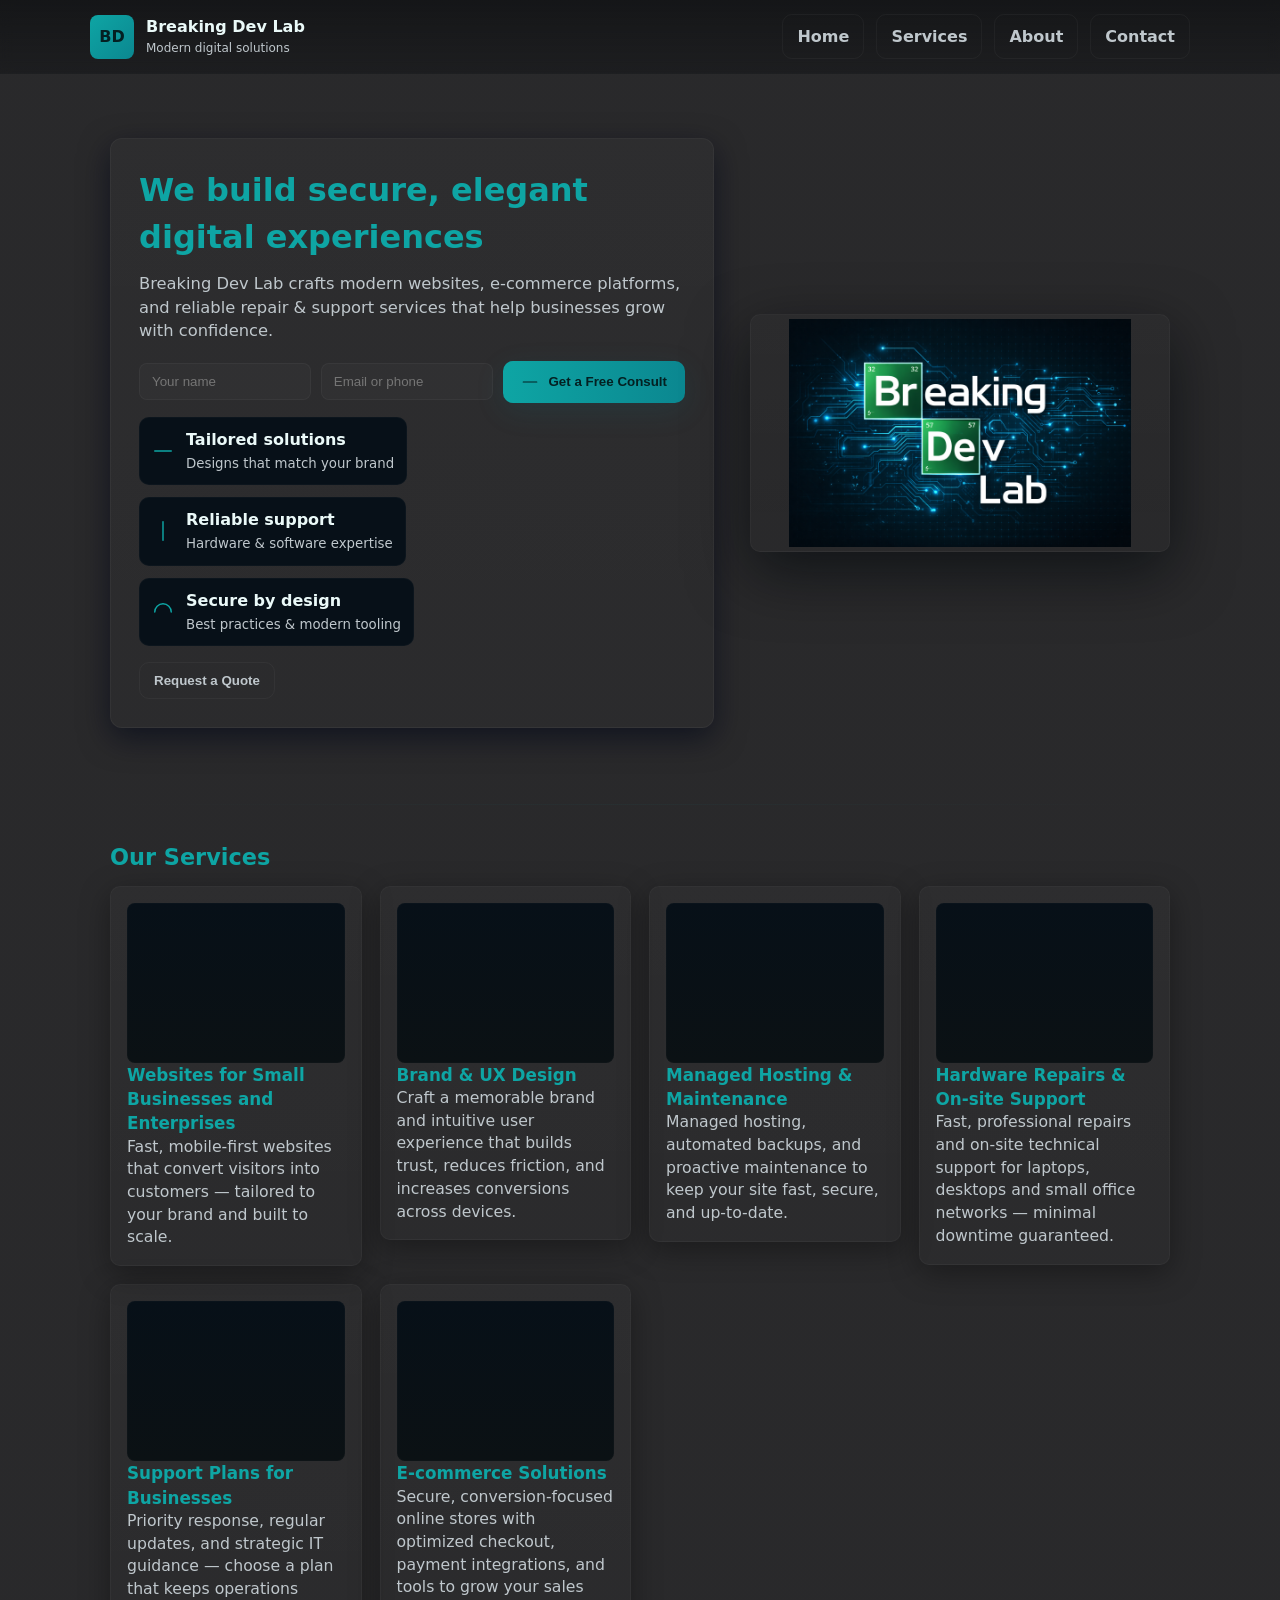
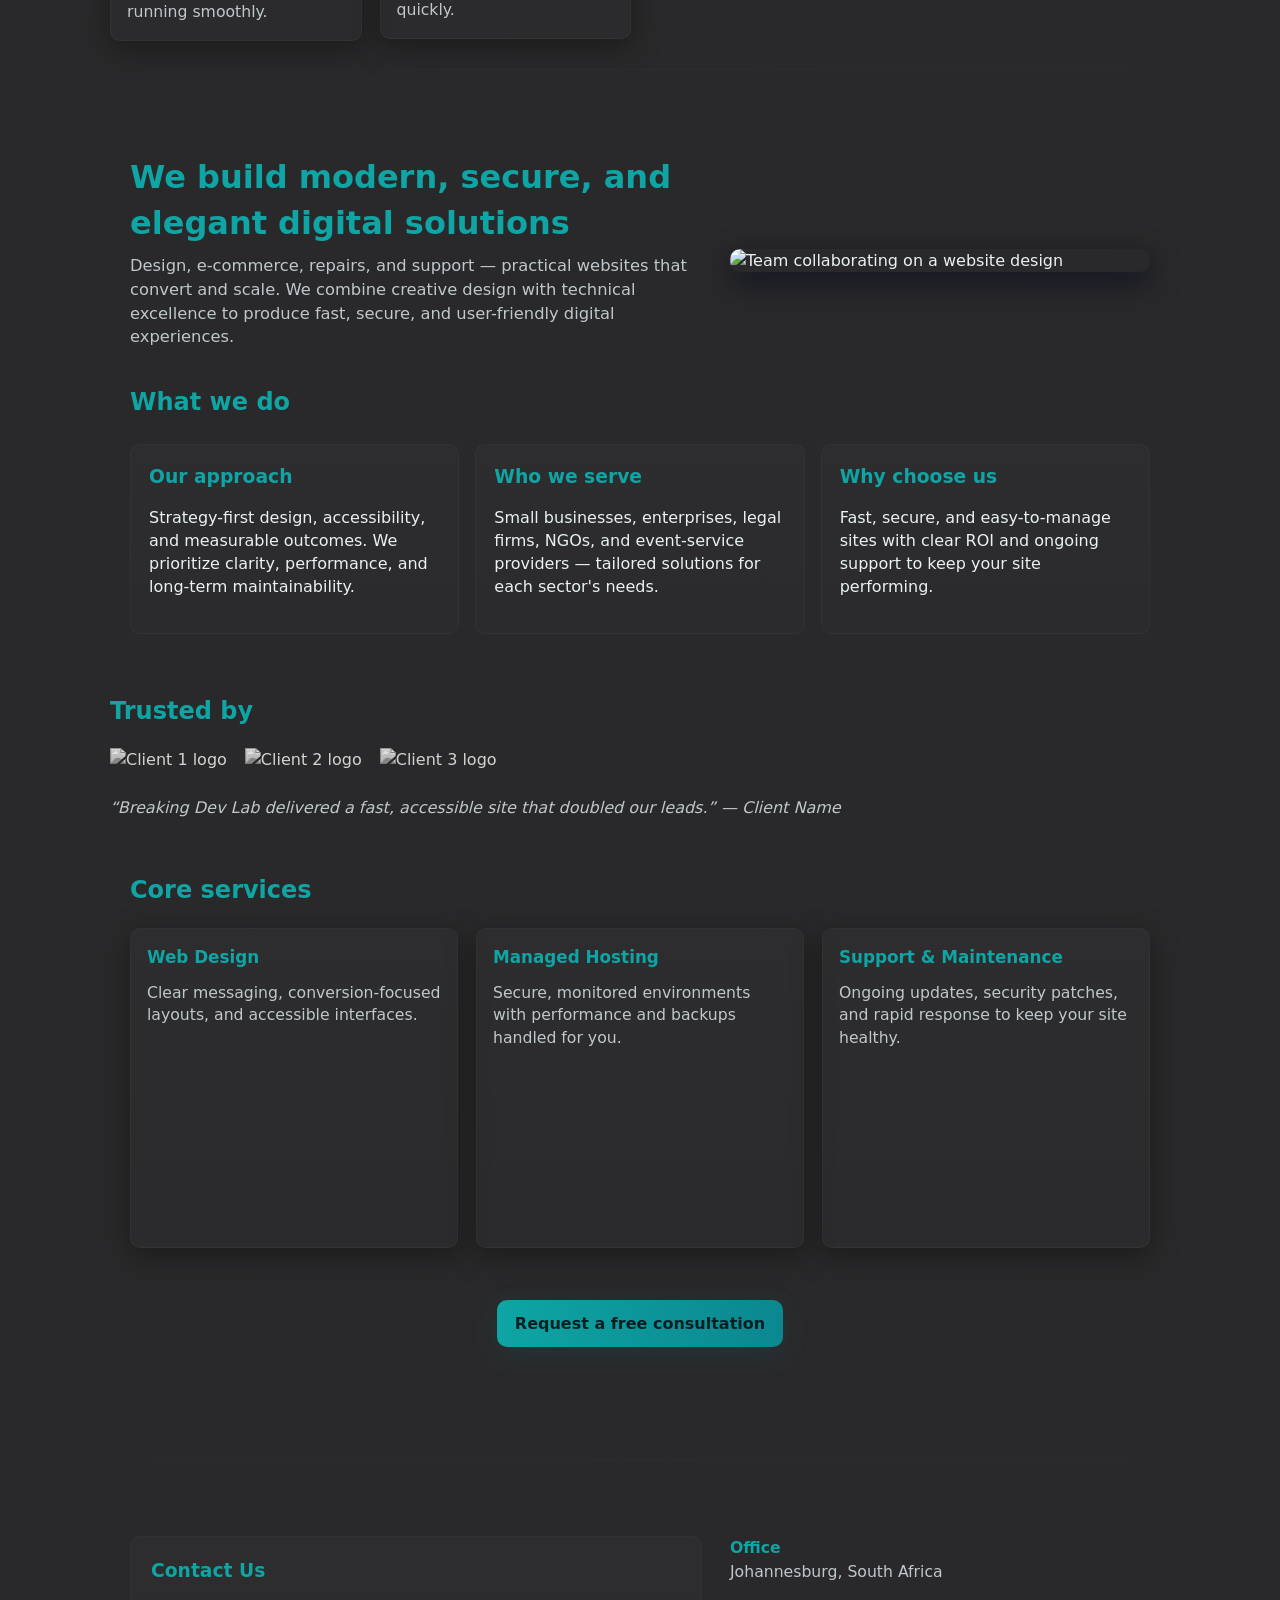
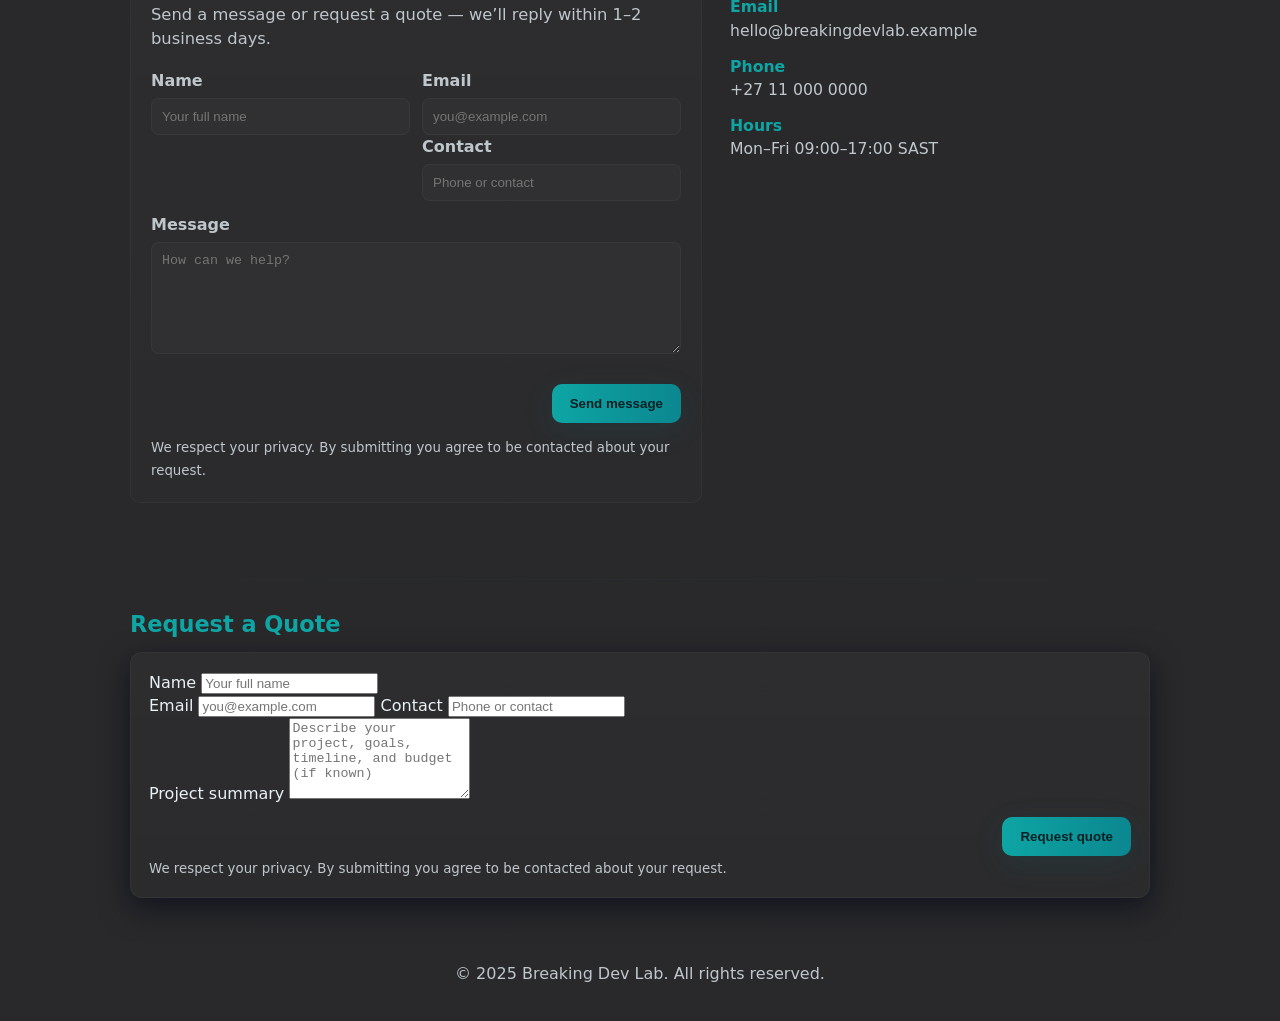
==== commit f582774c: "Restore index.html and styles.css from backups" ====
--- a/index.html
+++ b/index.html
@@ -291,15 +291,291 @@
   </header>
 
   <main id="main" class="container" role="main">
-    
+    <section class="hero" aria-labelledby="hero-title">
+      <div class="hero-card" aria-describedby="hero-desc">
+        <h2 id="hero-title">We build secure, elegant digital experiences</h2>
+        <p id="hero-desc" class="lead">Breaking Dev Lab crafts modern websites, e-commerce platforms, and reliable repair & support services that help businesses grow with confidence.</p>
+
+        <form id="inline-lead-form" class="lead-capture" aria-label="Quick contact form" action="https://breakingdevlab-api.onrender.com/api/lead" method="post" novalidate>
+          <input type="text" name="name" id="inline-name" placeholder="Your name" aria-label="Your name" required />
+          <div class="field-error" aria-live="polite"></div>
+
+          <input type="email" name="contact" id="inline-email" placeholder="Email or phone" aria-label="Email or phone" required />
+          <div class="field-error" aria-live="polite"></div>
+
+          <input type="text" name="hp_inline" id="hp_inline" autocomplete="off" tabindex="-1" hidden aria-hidden="true" />
+
+          <button type="submit" class="cta-btn" aria-label="Request a free consult">
+            <svg class="icon" viewBox="0 0 24 24" fill="none" aria-hidden="true" width="18" height="18"><path d="M3 12h18" stroke="#042022" stroke-width="1.6" stroke-linecap="round" stroke-linejoin="round"/></svg>
+            Get a Free Consult
+          </button>
+        </form>
+
+        <div class="highlights" aria-hidden="false">
+          <div class="highlight">
+            <svg viewBox="0 0 24 24" fill="none" aria-hidden="true"><path d="M3 12h18" stroke="currentColor" stroke-width="1.6" stroke-linecap="round"/></svg>
+            <div><strong style="display:block;color:#eaf9f8">Tailored solutions</strong><small style="color:var(--muted)">Designs that match your brand</small></div>
+          </div>
+
+          <div class="highlight">
+            <svg viewBox="0 0 24 24" fill="none" aria-hidden="true"><path d="M12 2v20" stroke="currentColor" stroke-width="1.6" stroke-linecap="round"/></svg>
+            <div><strong style="display:block;color:#eaf9f8">Reliable support</strong><small style="color:var(--muted)">Hardware & software expertise</small></div>
+          </div>
+
+          <div class="highlight">
+            <svg viewBox="0 0 24 24" fill="none" aria-hidden="true"><path d="M3 12c0-4.97 4.03-9 9-9s9 4.03 9 9" stroke="currentColor" stroke-width="1.6" stroke-linecap="round"/></svg>
+            <div><strong style="display:block;color:#eaf9f8">Secure by design</strong><small style="color:var(--muted)">Best practices & modern tooling</small></div>
+          </div>
+        </div>
+
+        <div style="margin-top:16px">
+          <button id="open-quote-modal" class="btn-outline" type="button" aria-haspopup="dialog" aria-controls="website-types-backdrop" aria-expanded="false">Request a Quote</button>
+        </div>
+
+        <div id="inline-success" class="success-message" role="status" aria-live="polite" tabindex="-1">Thanks — we’ll be in touch soon. Check your email for confirmation.</div>
+      </div>
+
+      <div class="hero-visual" aria-hidden="true">
+        <div class="visual-placeholder" aria-hidden="true">Visual area (background image retained)</div>
+      </div>
+    </section>
 
     <div class="divider" role="separator" aria-hidden="true"></div>
 
-    
+    <section id="services" class="services" aria-labelledby="services-heading">
+      <h3 id="services-heading" class="section-title" style="color:var(--accent);margin:0 0 12px;font-size:1.4rem">Our Services</h3>
+
+      <div class="services-grid" role="list">
+        <article class="service-card" role="listitem" aria-labelledby="s1-title">
+          <button id="s1-btn" style="all:unset;cursor:pointer;color:inherit;text-align:left;display:block" type="button" data-service="website-creation:business" data-service-title="Websites for Small Businesses and Enterprises" aria-haspopup="dialog" aria-controls="website-types-backdrop" aria-expanded="false">
+            <span class="media" aria-hidden="true"></span>
+            <h4 id="s1-title">Websites for Small Businesses and Enterprises</h4>
+            <p>Fast, mobile-first websites that convert visitors into customers — tailored to your brand and built to scale.</p>
+          </button>
+        </article>
+
+        <article class="service-card" role="listitem" aria-labelledby="s3-title">
+          <button id="s3-btn" style="all:unset;cursor:pointer;color:inherit;text-align:left;display:block" type="button" data-service="brand-ux" data-service-title="Brand & UX Design" aria-haspopup="dialog" aria-controls="brand-types-backdrop" aria-expanded="false">
+            <span class="media" aria-hidden="true"></span>
+            <h4 id="s3-title">Brand & UX Design</h4>
+            <p>Craft a memorable brand and intuitive user experience that builds trust, reduces friction, and increases conversions across devices.</p>
+          </button>
+        </article>
+
+        <article class="service-card" role="listitem" aria-labelledby="s4-title">
+          <button id="s4-btn" style="all:unset;cursor:pointer;color:inherit;text-align:left;display:block" type="button" data-service="managed-hosting" data-service-title="Managed Hosting & Maintenance" aria-haspopup="dialog" aria-controls="managed-types-backdrop" aria-expanded="false">
+            <span class="media" aria-hidden="true"></span>
+            <h4 id="s4-title">Managed Hosting & Maintenance</h4>
+            <p>Managed hosting, automated backups, and proactive maintenance to keep your site fast, secure, and up-to-date.</p>
+          </button>
+        </article>
+
+        <article class="service-card" role="listitem" aria-labelledby="s5-title">
+          <button id="s5-btn" style="all:unset;cursor:pointer;color:inherit;text-align:left;display:block" type="button" data-service="hardware-support" data-service-title="Hardware Repairs & On-site Support" aria-haspopup="dialog" aria-controls="hardware-types-backdrop" aria-expanded="false">
+            <span class="media" aria-hidden="true"></span>
+            <h4 id="s5-title">Hardware Repairs & On‑site Support</h4>
+            <p>Fast, professional repairs and on‑site technical support for laptops, desktops and small office networks — minimal downtime guaranteed.</p>
+          </button>
+        </article>
+
+        <article class="service-card" role="listitem" aria-labelledby="s6-title">
+          <button id="s6-btn" style="all:unset;cursor:pointer;color:inherit;text-align:left;display:block" type="button" data-service="support-plans" data-service-title="Support Plans for Businesses" aria-haspopup="dialog" aria-controls="support-plans-backdrop" aria-expanded="false">
+            <span class="media" aria-hidden="true"></span>
+            <h4 id="s6-title">Support Plans for Businesses</h4>
+            <p>Priority response, regular updates, and strategic IT guidance — choose a plan that keeps operations running smoothly.</p>
+          </button>
+        </article>
+
+        <article class="service-card" role="listitem" aria-labelledby="s2-title">
+          <button id="s2-btn" style="all:unset;cursor:pointer;color:inherit;text-align:left;display:block" type="button" data-service="ecommerce" data-service-title="E-commerce Solutions" aria-haspopup="dialog" aria-controls="ecommerce-backdrop" aria-expanded="false">
+            <span class="media" aria-hidden="true"></span>
+            <h4 id="s2-title">E‑commerce Solutions</h4>
+            <p>Secure, conversion-focused online stores with optimized checkout, payment integrations, and tools to grow your sales quickly.</p>
+          </button>
+        </article>
+      </div>
+    </section>
 
     <div class="divider" role="separator" aria-hidden="true"></div>
 
-    
+    <!-- About section (merged content) -->
+    <section id="about" aria-labelledby="about-heading" class="about-hero">
+      <div class="container hero-grid">
+        <div class="hero-copy">
+          <h1>We build modern, secure, and elegant digital solutions</h1>
+          <p class="lead">Design, e-commerce, repairs, and support — practical websites that convert and scale. We combine creative design with technical excellence to produce fast, secure, and user-friendly digital experiences.</p>
+        </div>
+
+        <div class="hero-media" aria-hidden="true">
+          <img src="/images/team-hero.jpg" alt="Team collaborating on a website design">
+        </div>
+      </div>
+
+      <div class="container about-values" aria-labelledby="values-heading">
+        <h2 id="values-heading" style="color:var(--accent);margin-top:18px;">What we do</h2>
+        <div class="values-grid">
+          <article>
+            <h3>Our approach</h3>
+            <p>Strategy-first design, accessibility, and measurable outcomes. We prioritize clarity, performance, and long-term maintainability.</p>
+          </article>
+          <article>
+            <h3>Who we serve</h3>
+            <p>Small businesses, enterprises, legal firms, NGOs, and event-service providers — tailored solutions for each sector's needs.</p>
+          </article>
+
+          <article>
+            <h3>Why choose us</h3>
+            <p>Fast, secure, and easy-to-manage sites with clear ROI and ongoing support to keep your site performing.</p>
+          </article>
+        </div>
+      </div>
+
+      <div class="container trust" aria-labelledby="trust-heading">
+        <h2 id="trust-heading" style="color:var(--accent);margin-top:18px;">Trusted by</h2>
+        <div class="trust-logos" role="list" aria-label="Client logos">
+          <img src="/images/logo-client1.svg" alt="Client 1 logo">
+          <img src="/images/logo-client2.svg" alt="Client 2 logo">
+          <img src="/images/logo-client3.svg" alt="Client 3 logo">
+        </div>
+
+        <blockquote class="testimonial">“Breaking Dev Lab delivered a fast, accessible site that doubled our leads.” — Client Name</blockquote>
+      </div>
+
+      <div class="container services" aria-labelledby="services-heading">
+        <h2 id="services-heading" style="color:var(--accent);margin-top:18px;">Core services</h2>
+        <div class="services-grid">
+          <div class="service-card">
+            <h4>Web Design</h4>
+            <p>Clear messaging, conversion-focused layouts, and accessible interfaces.</p>
+          </div>
+
+          <div class="service-card">
+            <h4>Managed Hosting</h4>
+            <p>Secure, monitored environments with performance and backups handled for you.</p>
+          </div>
+
+          <div class="service-card">
+            <h4>Support & Maintenance</h4>
+            <p>Ongoing updates, security patches, and rapid response to keep your site healthy.</p>
+          </div>
+        </div>
+      </div>
+
+      <div class="container final-cta" aria-label="Call to action">
+        <a class="cta-btn" href="#contact">Request a free consultation</a>
+      </div>
+    </section>
+
+    <div class="divider" role="separator" aria-hidden="true"></div>
+
+    <!-- Contact section (merged from contact.html) -->
+    <section id="contact" class="contact-section" aria-labelledby="contact-heading">
+      <div class="container contact-grid">
+        <div class="contact-card" aria-labelledby="contact-heading">
+          <h3 id="contact-heading" style="color:var(--accent);margin-top:0;">Contact Us</h3>
+          <p class="lead" style="margin-top:0;color:var(--muted)">Send a message or request a quote — we’ll reply within 1–2 business days.</p>
+
+          <form id="contact-page-form" action="https://breakingdevlab-api.onrender.com/api/lead" method="post" class="form-grid" aria-label="Contact form" novalidate>
+            <div>
+              <label for="cp-name">Name</label>
+              <input id="cp-name" name="name" type="text" required placeholder="Your full name" />
+              <div class="field-error" aria-live="polite"></div>
+            </div>
+
+            <div>
+              <label for="cp-email">Email</label>
+              <input id="cp-email" name="email" type="email" required placeholder="you@example.com" />
+<label for="contact">Contact</label>
+<input type="text" id="contact" name="contact" placeholder="Phone or contact" required>
+              <div class="field-error" aria-live="polite"></div>
+            </div>
+
+            <div class="full">
+              <label for="cp-message">Message</label>
+              <textarea id="cp-message" name="message" rows="6" placeholder="How can we help?"></textarea>
+            </div>
+
+            <input type="hidden" name="selected_service" id="selected_service" value="" />
+
+            <div class="full form-actions">
+              <button type="submit" class="cta-btn">Send message</button>
+            </div>
+
+            <div class="full">
+              <small style="color:var(--muted)">We respect your privacy. By submitting you agree to be contacted about your request.</small>
+            </div>
+          </form>
+
+          <div id="contact-success" class="success-message" role="status" aria-live="polite" tabindex="-1">Thanks — your message has been received. We'll reply within 1–2 business days.</div>
+        </div>
+
+        <aside class="contact-info" aria-label="Contact information">
+          <div style="margin-bottom:12px">
+            <strong style="color:var(--accent)">Office</strong>
+            <div style="color:var(--muted)">Johannesburg, South Africa</div>
+          </div>
+
+          <div style="margin-bottom:12px">
+            <strong style="color:var(--accent)">Email</strong>
+            <div style="color:var(--muted)">hello@breakingdevlab.example</div>
+          </div>
+
+          <div style="margin-bottom:12px">
+            <strong style="color:var(--accent)">Phone</strong>
+            <div style="color:var(--muted)">+27 11 000 0000</div>
+          </div>
+
+          <div>
+            <strong style="color:var(--accent)">Hours</strong>
+            <div style="color:var(--muted)">Mon–Fri 09:00–17:00 SAST</div>
+          </div>
+        </aside>
+      </div>
+    </section>
+
+    <div class="divider" role="separator" aria-hidden="true"></div>
+
+    <section aria-labelledby="quote-heading" style="margin-bottom:28px">
+      <div class="container">
+        <h3 id="quote-heading" class="section-title" style="color:var(--accent);margin:0 0 12px;font-size:1.4rem">Request a Quote</h3>
+
+        <div class="hero-card small">
+            <div>
+              <label for="pq-name">Name</label>
+              <input id="pq-name" name="name" type="text" required placeholder="Your full name" />
+              <div class="field-error" aria-live="polite"></div>
+            </div>
+
+            <div>
+              <label for="pq-email">Email</label>
+              <input id="pq-email" name="email" type="email" required placeholder="you@example.com" />
+<label for="contact">Contact</label>
+<input type="text" id="contact" name="contact" placeholder="Phone or contact" required>
+              <div class="field-error" aria-live="polite"></div>
+            </div>
+
+            <div class="full">
+              <label for="pq-project">Project summary</label>
+              <textarea id="pq-project" name="project" rows="5" placeholder="Describe your project, goals, timeline, and budget (if known)"></textarea>
+            </div>
+
+            <input type="hidden" name="selected_service" id="selected_service_quote" value="" />
+
+            <input type="text" name="hp_page" id="hp_page" autocomplete="off" tabindex="-1" hidden aria-hidden="true" />
+
+            <div class="full form-actions">
+              <button type="submit" class="cta-btn">Request quote</button>
+            </div>
+
+            <div class="full">
+              <small style="color:var(--muted)">We respect your privacy. By submitting you agree to be contacted about your request.</small>
+            </div>
+          </form>
+
+          <div class="success-message" id="success" role="status" aria-live="polite" tabindex="-1">Thanks — your request has been received. We'll reply within 1–2 business days.</div>
+        </div>
+      </div>
+    </section>
   </main>
 
   <footer style="padding:20px 0;text-align:center;color:var(--muted);;">
--- a/styles.css
+++ b/styles.css
@@ -76,35 +76,25 @@
   position: relative;
 }
 
-@media (max-width: 720px) {
-}
-
-/* Logo overlay that fills the visual block edge-to-edge */
-.hero-visual,
-.visual-area {
-  position: relative;
-}
-
 .hero-visual::after,
 .visual-area::after {
   content: "";
   position: absolute;
-  inset: 0;                         /* fill the entire block */
+  inset: 4px;                       /* small inner padding; change to 0 if you want edge-to-edge */
   background-image: url('images/image-logo-plus.png');
   background-repeat: no-repeat;
-  background-size: cover;           /* fills the block; may crop to preserve aspect */
+  background-size: contain;         /* scale the logo to fit the available area */
   background-position: center center;
   pointer-events: none;
   z-index: 2;
-  border-radius: 0;                 /* no box shape */
-  box-shadow: none;
-  border: none;
-  background-color: transparent;
+  border-radius: 0;                 /* remove rounded box */
+  box-shadow: none;                 /* remove shadow */
+  border: none;                     /* remove border */
+  background-color: transparent;    /* ensure no background box */
 }
 @media (max-width: 720px) {
   .hero-visual::after,
   .visual-area::after {
-    inset: 0;
-    background-size: cover;
+    inset: 3px;
   }
 }
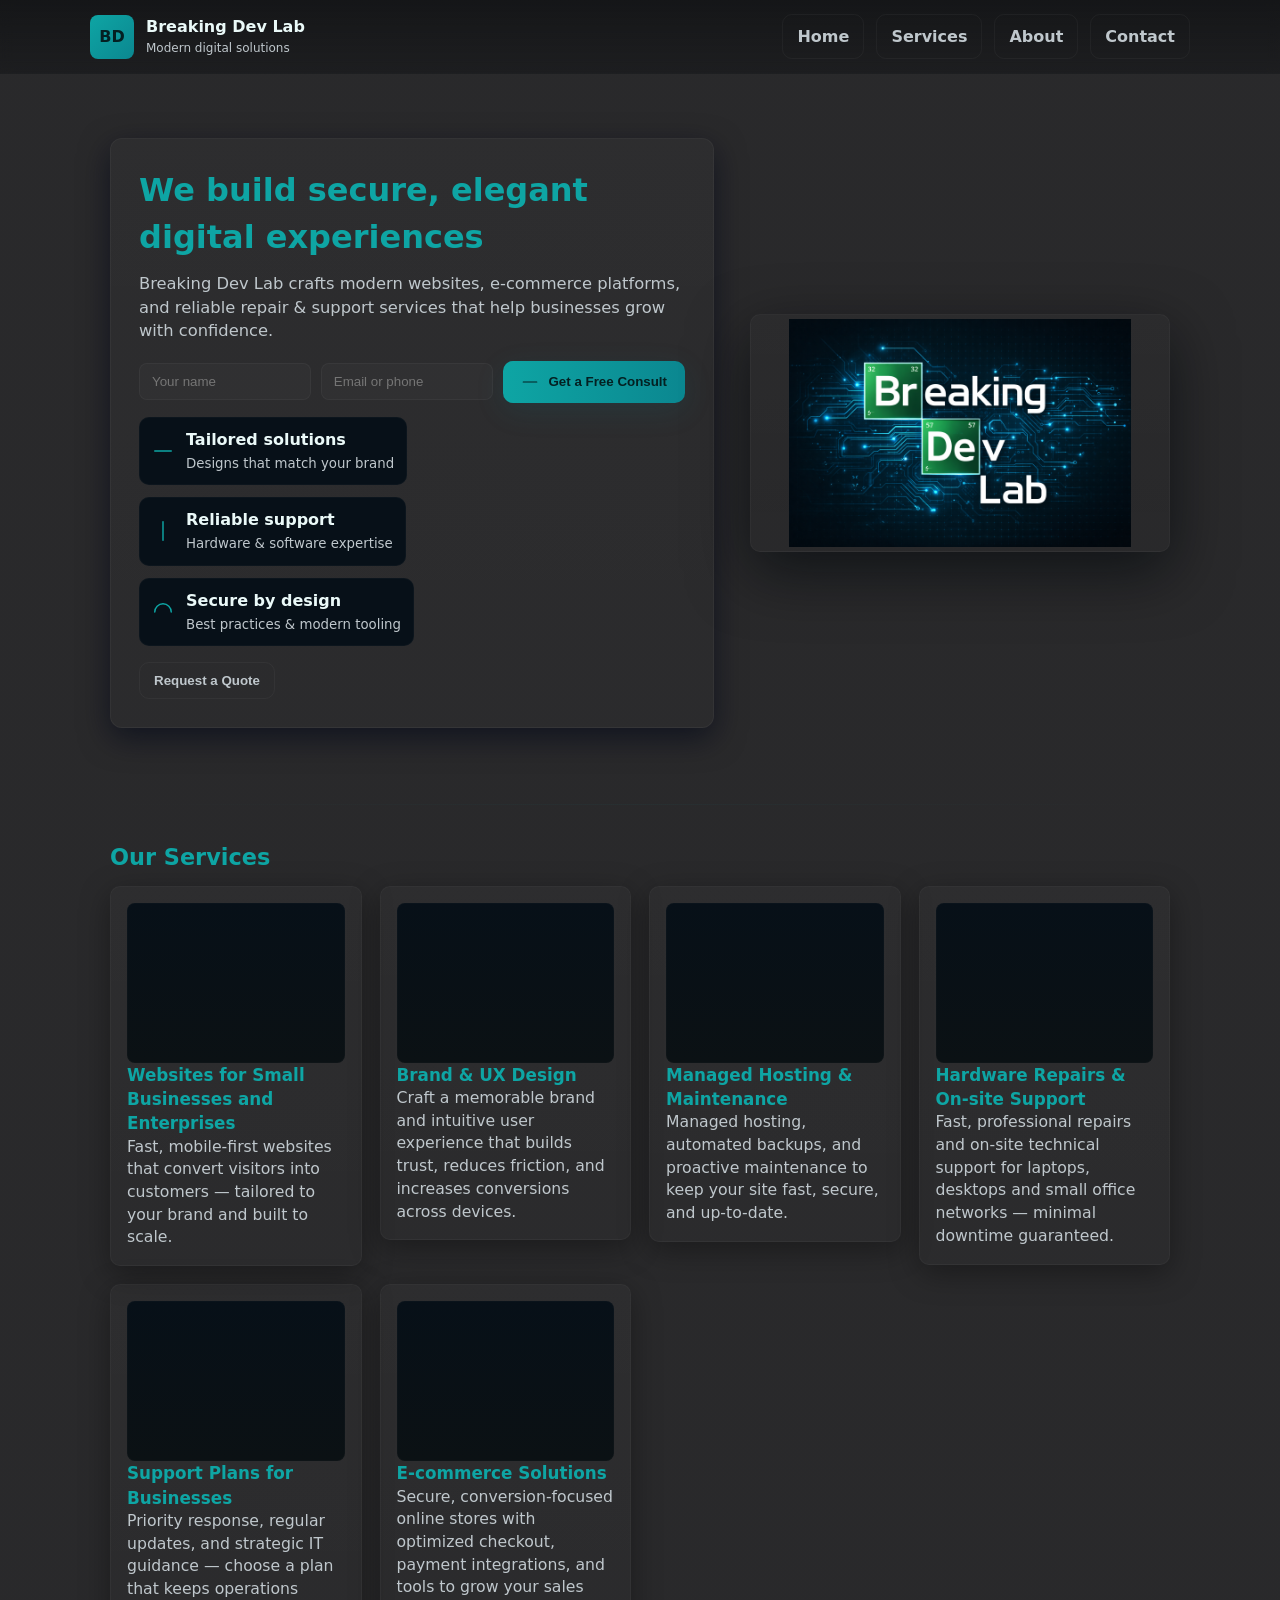
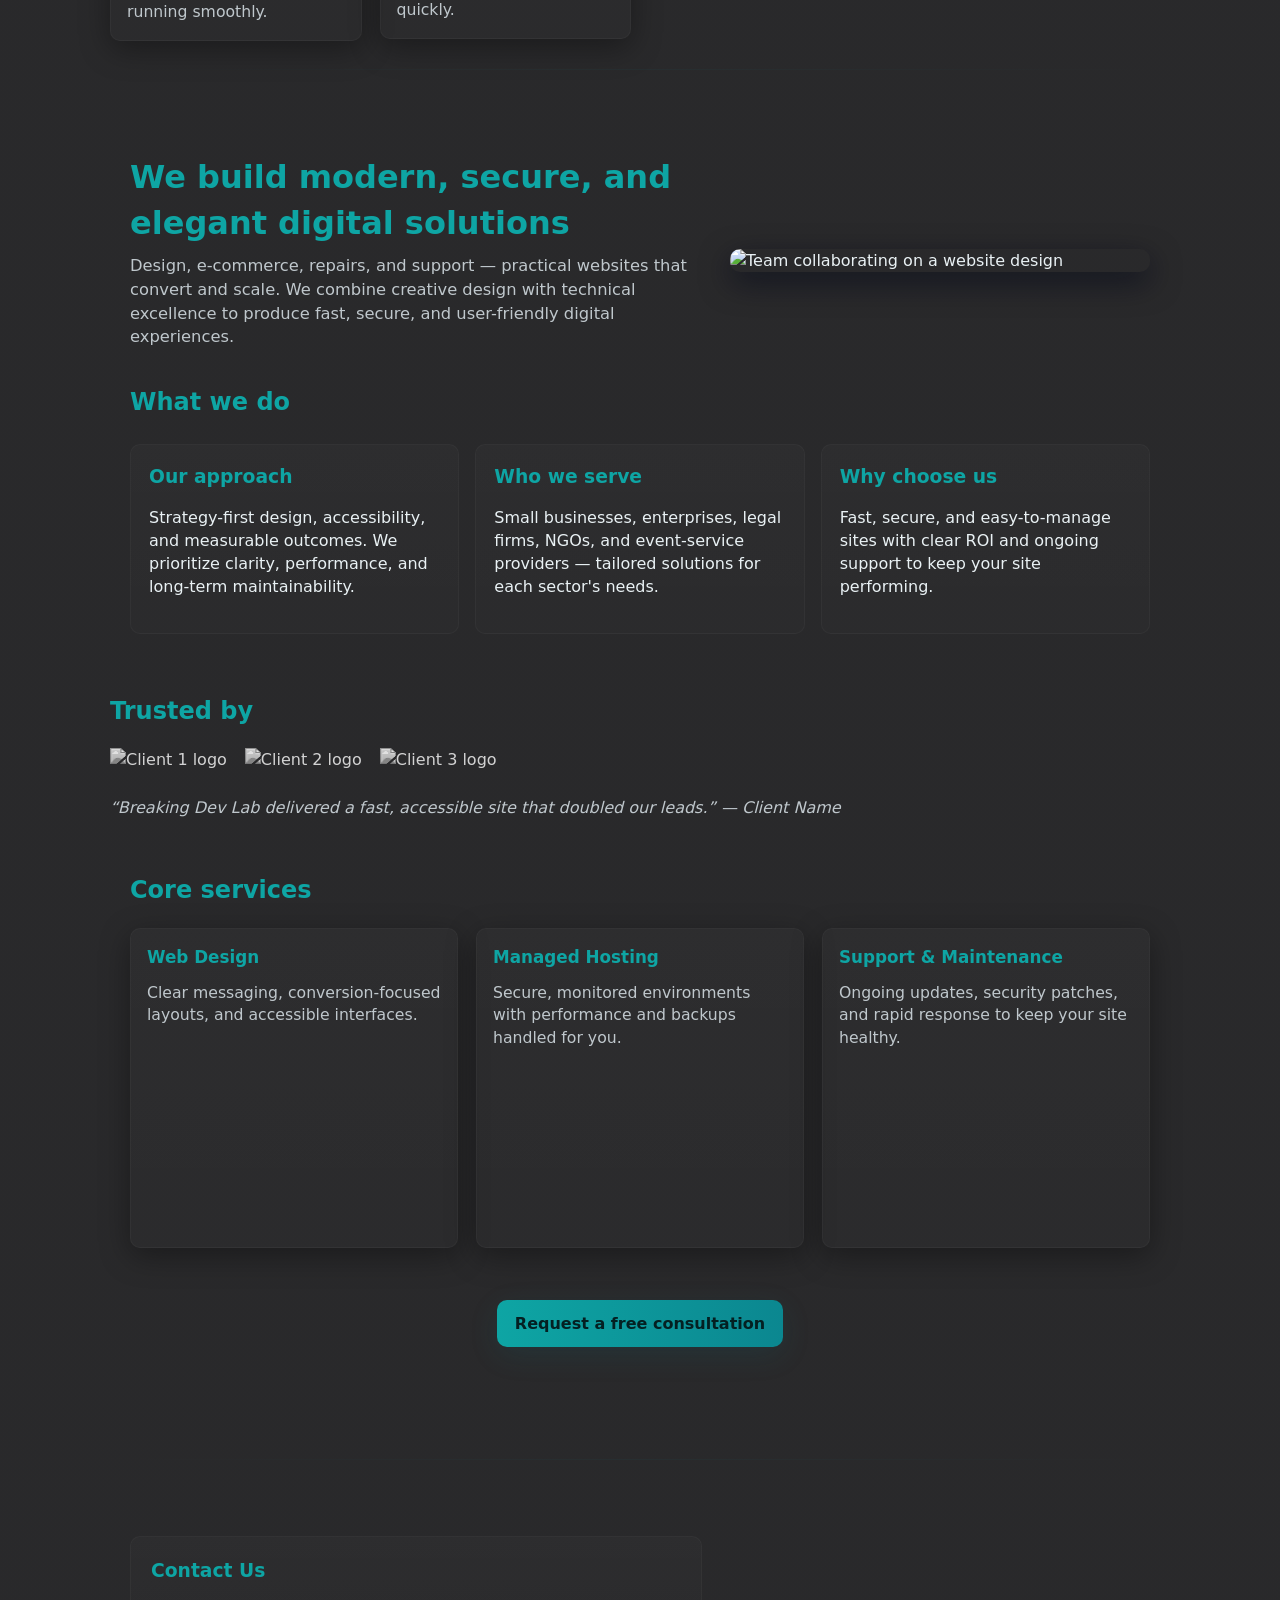
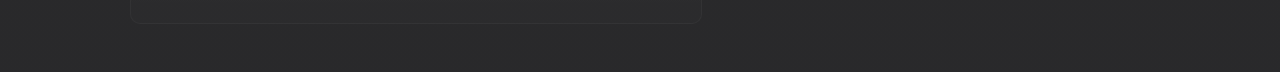
==== commit 3a23cfb6: "Keep Contact us section only; remove everything after Contact us" ====
--- a/index.html
+++ b/index.html
@@ -473,754 +473,3 @@
       <div class="container contact-grid">
         <div class="contact-card" aria-labelledby="contact-heading">
           <h3 id="contact-heading" style="color:var(--accent);margin-top:0;">Contact Us</h3>
-          <p class="lead" style="margin-top:0;color:var(--muted)">Send a message or request a quote — we’ll reply within 1–2 business days.</p>
-
-          <form id="contact-page-form" action="https://breakingdevlab-api.onrender.com/api/lead" method="post" class="form-grid" aria-label="Contact form" novalidate>
-            <div>
-              <label for="cp-name">Name</label>
-              <input id="cp-name" name="name" type="text" required placeholder="Your full name" />
-              <div class="field-error" aria-live="polite"></div>
-            </div>
-
-            <div>
-              <label for="cp-email">Email</label>
-              <input id="cp-email" name="email" type="email" required placeholder="you@example.com" />
-<label for="contact">Contact</label>
-<input type="text" id="contact" name="contact" placeholder="Phone or contact" required>
-              <div class="field-error" aria-live="polite"></div>
-            </div>
-
-            <div class="full">
-              <label for="cp-message">Message</label>
-              <textarea id="cp-message" name="message" rows="6" placeholder="How can we help?"></textarea>
-            </div>
-
-            <input type="hidden" name="selected_service" id="selected_service" value="" />
-
-            <div class="full form-actions">
-              <button type="submit" class="cta-btn">Send message</button>
-            </div>
-
-            <div class="full">
-              <small style="color:var(--muted)">We respect your privacy. By submitting you agree to be contacted about your request.</small>
-            </div>
-          </form>
-
-          <div id="contact-success" class="success-message" role="status" aria-live="polite" tabindex="-1">Thanks — your message has been received. We'll reply within 1–2 business days.</div>
-        </div>
-
-        <aside class="contact-info" aria-label="Contact information">
-          <div style="margin-bottom:12px">
-            <strong style="color:var(--accent)">Office</strong>
-            <div style="color:var(--muted)">Johannesburg, South Africa</div>
-          </div>
-
-          <div style="margin-bottom:12px">
-            <strong style="color:var(--accent)">Email</strong>
-            <div style="color:var(--muted)">hello@breakingdevlab.example</div>
-          </div>
-
-          <div style="margin-bottom:12px">
-            <strong style="color:var(--accent)">Phone</strong>
-            <div style="color:var(--muted)">+27 11 000 0000</div>
-          </div>
-
-          <div>
-            <strong style="color:var(--accent)">Hours</strong>
-            <div style="color:var(--muted)">Mon–Fri 09:00–17:00 SAST</div>
-          </div>
-        </aside>
-      </div>
-    </section>
-
-    <div class="divider" role="separator" aria-hidden="true"></div>
-
-    <section aria-labelledby="quote-heading" style="margin-bottom:28px">
-      <div class="container">
-        <h3 id="quote-heading" class="section-title" style="color:var(--accent);margin:0 0 12px;font-size:1.4rem">Request a Quote</h3>
-
-        <div class="hero-card small">
-            <div>
-              <label for="pq-name">Name</label>
-              <input id="pq-name" name="name" type="text" required placeholder="Your full name" />
-              <div class="field-error" aria-live="polite"></div>
-            </div>
-
-            <div>
-              <label for="pq-email">Email</label>
-              <input id="pq-email" name="email" type="email" required placeholder="you@example.com" />
-<label for="contact">Contact</label>
-<input type="text" id="contact" name="contact" placeholder="Phone or contact" required>
-              <div class="field-error" aria-live="polite"></div>
-            </div>
-
-            <div class="full">
-              <label for="pq-project">Project summary</label>
-              <textarea id="pq-project" name="project" rows="5" placeholder="Describe your project, goals, timeline, and budget (if known)"></textarea>
-            </div>
-
-            <input type="hidden" name="selected_service" id="selected_service_quote" value="" />
-
-            <input type="text" name="hp_page" id="hp_page" autocomplete="off" tabindex="-1" hidden aria-hidden="true" />
-
-            <div class="full form-actions">
-              <button type="submit" class="cta-btn">Request quote</button>
-            </div>
-
-            <div class="full">
-              <small style="color:var(--muted)">We respect your privacy. By submitting you agree to be contacted about your request.</small>
-            </div>
-          </form>
-
-          <div class="success-message" id="success" role="status" aria-live="polite" tabindex="-1">Thanks — your request has been received. We'll reply within 1–2 business days.</div>
-        </div>
-      </div>
-    </section>
-  </main>
-
-  <footer style="padding:20px 0;text-align:center;color:var(--muted);;">
-    <div class="container">
-      <p>&copy; 2025 Breaking Dev Lab. All rights reserved.</p>
-    </div>
-  </footer>
-
-  <!-- Website types modal -->
-  <div id="website-types-backdrop" class="types-backdrop" aria-hidden="true">
-    <div class="types-modal" role="dialog" aria-modal="true" aria-labelledby="website-types-title" aria-describedby="website-types-desc">
-      <header>
-        <div>
-          <h3 id="website-types-title">Types of Websites We Build</h3>
-          <p id="website-types-desc" class="lead">Choose the website type that best matches your business. Click "Start a Quote" to request a tailored estimate.</p>
-        </div>
-        <div>
-          <button id="website-types-close" class="btn-outline" type="button" aria-label="Close website types">Close</button>
-        </div>
-      </header>
-
-      <div class="types-list" role="list">
-        <div class="type-item" role="listitem">
-          <h5>Small Business Brochure Sites</h5>
-          <p>Simple, elegant sites to showcase services, hours, and contact details — fast to launch and easy to update.</p>
-          <div class="type-actions">
-            <button class="cta-btn start-quote" data-service="website-creation:small" type="button">Start a Quote</button>
-          </div>
-        </div>
-
-        <div class="type-item" role="listitem">
-          <h5>Lead Generation & Marketing Sites</h5>
-          <p>Conversion-focused landing pages and multi-page sites built to capture leads and drive campaigns.</p>
-          <div class="type-actions">
-            <button class="cta-btn start-quote" data-service="website-creation:lead-gen" type="button">Start a Quote</button>
-          </div>
-        </div>
-
-        <div class="type-item" role="listitem">
-          <h5>E‑commerce & Online Stores</h5>
-          <p>Secure stores with optimized checkout, inventory, and payment integrations for small shops to large catalogs.</p>
-          <div class="type-actions">
-            <button class="cta-btn start-quote" data-service="ecommerce:store" type="button">Start a Quote</button>
-          </div>
-        </div>
-
-        <div class="type-item" role="listitem">
-          <h5>SaaS & Product Landing Pages</h5>
-          <p>High-performance landing pages and marketing funnels for SaaS, apps, and product launches.</p>
-          <div class="type-actions">
-            <button class="cta-btn start-quote" data-service="website-creation:saaS" type="button">Start a Quote</button>
-          </div>
-        </div>
-
-        <div class="type-item" role="listitem">
-          <h5>Enterprise & Multi‑site Platforms</h5>
-          <p>Scalable, secure platforms with multi-site management, SSO, integrations and enterprise-grade SLAs.</p>
-          <div class="type-actions">
-            <button class="cta-btn start-quote" data-service="website-creation:enterprise" type="button">Start a Quote</button>
-          </div>
-        </div>
-
-        <div class="type-item" role="listitem">
-          <h5>Headless CMS & PWAs</h5>
-          <p>Flexible headless architectures and progressive web apps for fast, future-proof digital experiences.</p>
-          <div class="type-actions">
-            <button class="cta-btn start-quote" data-service="website-creation:headless" type="button">Start a Quote</button>
-          </div>
-        </div>
-      </div>
-
-      <div class="modal-nav" aria-hidden="false">
-        <button data-scroll-target="top" class="btn-outline">Home</button>
-        <button data-scroll-target="services" class="btn-outline">Services</button>
-        <button data-scroll-target="about" class="btn-outline">About</button>
-        <button data-scroll-target="contact" class="btn-outline">Contact</button>
-      </div>
-    </div>
-  </div>
-
-  <!-- Brand modal -->
-  <div id="brand-types-backdrop" class="brand-backdrop" aria-hidden="true">
-    <div class="brand-modal" role="dialog" aria-modal="true" aria-labelledby="brand-types-title" aria-describedby="brand-types-desc">
-      <header>
-        <div>
-          <h3 id="brand-types-title">Brand & UX Design</h3>
-          <p id="brand-types-desc" class="lead">Brand strategy, visual identity, and UX design tailored to your audience and goals.</p>
-        </div>
-        <div>
-          <button id="brand-types-close" class="btn-outline" type="button" aria-label="Close brand types">Close</button>
-        </div>
-      </header>
-
-      <div class="brand-list" role="list">
-        <div class="brand-item" role="listitem">
-          <h5>Identity & Naming</h5>
-          <p>Logo, color systems, and naming that reflect your positioning and scale across touchpoints.</p>
-          <div class="brand-actions">
-            <button class="cta-btn start-quote" data-service="brand:identity" type="button">Start a Quote</button>
-          </div>
-        </div>
-
-        <div class="brand-item" role="listitem">
-          <h5>UX Research & Prototyping</h5>
-          <p>User research, wireframes, and interactive prototypes to validate flows before development.</p>
-          <div class="brand-actions">
-            <button class="cta-btn start-quote" data-service="brand:ux" type="button">Start a Quote</button>
-          </div>
-        </div>
-
-        <div class="brand-item" role="listitem">
-          <h5>Design Systems</h5>
-          <p>Reusable components and documentation to keep your product consistent and development-friendly.</p>
-          <div class="brand-actions">
-            <button class="cta-btn start-quote" data-service="brand:design-system" type="button">Start a Quote</button>
-          </div>
-        </div>
-      </div>
-
-      <div class="modal-nav">
-        <button data-scroll-target="top" class="btn-outline">Home</button>
-        <button data-scroll-target="services" class="btn-outline">Services</button>
-        <button data-scroll-target="about" class="btn-outline">About</button>
-        <button data-scroll-target="contact" class="btn-outline">Contact</button>
-      </div>
-    </div>
-  </div>
-
-  <!-- Ecommerce modal (new) -->
-  <div id="ecommerce-backdrop" class="types-backdrop" aria-hidden="true">
-    <div class="types-modal" role="dialog" aria-modal="true" aria-labelledby="ecommerce-title" aria-describedby="ecommerce-desc">
-      <header>
-        <div>
-          <h3 id="ecommerce-title">E‑commerce Solutions</h3>
-          <p id="ecommerce-desc" class="lead">Options for online stores, marketplaces, and subscription commerce — choose the model that fits your business.</p>
-        </div>
-        <div>
-          <button id="ecommerce-close" class="btn-outline" type="button" aria-label="Close ecommerce types">Close</button>
-        </div>
-      </header>
-
-      <div class="types-list" role="list">
-        <div class="type-item" role="listitem">
-          <h5>Small Shop (Single Vendor)</h5>
-          <p>Simple product catalog, optimized checkout, and payment integrations for small inventories.</p>
-          <div class="type-actions">
-            <button class="cta-btn start-quote" data-service="ecommerce:store" type="button">Start a Quote</button>
-          </div>
-        </div>
-
-        <div class="type-item" role="listitem">
-          <h5>Marketplace</h5>
-          <p>Multi-vendor marketplace architecture with vendor onboarding, commissions, and catalog management.</p>
-          <div class="type-actions">
-            <button class="cta-btn start-quote" data-service="ecommerce:marketplace" type="button">Start a Quote</button>
-          </div>
-        </div>
-
-        <div class="type-item" role="listitem">
-          <h5>Subscription Commerce</h5>
-          <p>Recurring billing, member portals, and subscription lifecycle management for recurring revenue models.</p>
-          <div class="type-actions">
-            <button class="cta-btn start-quote" data-service="ecommerce:subscription" type="button">Start a Quote</button>
-          </div>
-        </div>
-
-        <div class="type-item" role="listitem">
-          <h5>Headless Commerce</h5>
-          <p>API-first storefronts and headless checkout for high-performance, flexible frontends.</p>
-          <div class="type-actions">
-            <button class="cta-btn start-quote" data-service="ecommerce:headless" type="button">Start a Quote</button>
-          </div>
-        </div>
-      </div>
-
-      <div class="modal-nav">
-        <button data-scroll-target="top" class="btn-outline">Home</button>
-        <button data-scroll-target="services" class="btn-outline">Services</button>
-        <button data-scroll-target="about" class="btn-outline">About</button>
-        <button data-scroll-target="contact" class="btn-outline">Contact</button>
-      </div>
-    </div>
-  </div>
-
-  <!-- Support plans modal (new) -->
-  <div id="support-plans-backdrop" class="managed-backdrop" aria-hidden="true">
-    <div class="managed-modal" role="dialog" aria-modal="true" aria-labelledby="support-plans-title" aria-describedby="support-plans-desc">
-      <header>
-        <div>
-          <h3 id="support-plans-title">Support Plans for Businesses</h3>
-          <p id="support-plans-desc" class="lead">Choose a support plan that matches your operational needs — from basic coverage to enterprise SLAs.</p>
-        </div>
-        <div>
-          <button id="support-plans-close" class="btn-outline" type="button" aria-label="Close support plans">Close</button>
-        </div>
-      </header>
-
-      <div class="managed-list" role="list">
-        <div class="managed-item" role="listitem">
-          <h5>Basic Support</h5>
-          <p>Email support, monthly maintenance windows, and standard response times.</p>
-          <div class="managed-actions">
-            <button class="cta-btn start-quote" data-service="support-plans:basic" type="button">Start a Quote</button>
-          </div>
-        </div>
-
-        <div class="managed-item" role="listitem">
-          <h5>Priority Support</h5>
-          <p>Faster response times, scheduled check-ins, and prioritized incident handling.</p>
-          <div class="managed-actions">
-            <button class="cta-btn start-quote" data-service="support-plans:priority" type="button">Start a Quote</button>
-          </div>
-        </div>
-
-        <div class="managed-item" role="listitem">
-          <h5>Enterprise SLA</h5>
-          <p>Custom SLAs, dedicated account management, on-call engineers, and integration support.</p>
-          <div class="managed-actions">
-            <button class="cta-btn start-quote" data-service="support-plans:enterprise" type="button">Start a Quote</button>
-          </div>
-        </div>
-      </div>
-
-      <div class="modal-nav">
-        <button data-scroll-target="top" class="btn-outline">Home</button>
-        <button data-scroll-target="services" class="btn-outline">Services</button>
-        <button data-scroll-target="about" class="btn-outline">About</button>
-        <button data-scroll-target="contact" class="btn-outline">Contact</button>
-      </div>
-    </div>
-  </div>
-
-  <!-- Managed modal -->
-  <div id="managed-types-backdrop" class="managed-backdrop" aria-hidden="true">
-    <div class="managed-modal" role="dialog" aria-modal="true" aria-labelledby="managed-types-title" aria-describedby="managed-types-desc">
-      <header>
-        <div>
-          <h3 id="managed-types-title">Managed Hosting & Maintenance</h3>
-          <p id="managed-types-desc" class="lead">Hosting, backups, monitoring, and maintenance plans to keep your site healthy.</p>
-        </div>
-        <div>
-          <button id="managed-types-close" class="btn-outline" type="button" aria-label="Close managed types">Close</button>
-        </div>
-      </header>
-
-      <div class="managed-list" role="list">
-        <div class="managed-item" role="listitem">
-          <h5>Managed Hosting</h5>
-          <p>Fast, secure hosting with automated backups and monitoring.</p>
-          <div class="managed-actions">
-            <button class="cta-btn start-quote" data-service="managed:hosting" type="button">Start a Quote</button>
-          </div>
-        </div>
-
-        <div class="managed-item" role="listitem">
-          <h5>Maintenance Plans</h5>
-          <p>Regular updates, security patches, and performance tuning.</p>
-          <div class="managed-actions">
-            <button class="cta-btn start-quote" data-service="managed:maintenance" type="button">Start a Quote</button>
-          </div>
-        </div>
-      </div>
-
-      <div class="modal-nav">
-        <button data-scroll-target="top" class="btn-outline">Home</button>
-        <button data-scroll-target="services" class="btn-outline">Services</button>
-        <button data-scroll-target="about" class="btn-outline">About</button>
-        <button data-scroll-target="contact" class="btn-outline">Contact</button>
-      </div>
-    </div>
-  </div>
-
-  <!-- Hardware modal -->
-  <div id="hardware-types-backdrop" class="hardware-backdrop" aria-hidden="true">
-    <div class="hardware-modal" role="dialog" aria-modal="true" aria-labelledby="hardware-types-title" aria-describedby="hardware-types-desc">
-      <header>
-        <div>
-          <h3 id="hardware-types-title">Hardware Repairs & On-site Support</h3>
-          <p id="hardware-types-desc" class="lead">Repairs, diagnostics, and on-site support for small offices and home offices.</p>
-        </div>
-        <div>
-          <button id="hardware-types-close" class="btn-outline" type="button" aria-label="Close hardware types">Close</button>
-        </div>
-      </header>
-
-      <div class="hardware-list" role="list">
-        <div class="hardware-item" role="listitem">
-          <h5>Device Repair</h5>
-          <p>Screen, battery, and component repairs with warranty options.</p>
-          <div class="hardware-actions">
-            <button class="cta-btn start-quote" data-service="hardware:repair" type="button">Start a Quote</button>
-          </div>
-        </div>
-
-        <div class="hardware-item" role="listitem">
-          <h5>On-site Support</h5>
-          <p>On-site troubleshooting and setup for small office networks and devices.</p>
-          <div class="hardware-actions">
-            <button class="cta-btn start-quote" data-service="hardware:onsite" type="button">Start a Quote</button>
-          </div>
-        </div>
-      </div>
-
-      <div class="modal-nav">
-        <button data-scroll-target="top" class="btn-outline">Home</button>
-        <button data-scroll-target="services" class="btn-outline">Services</button>
-        <button data-scroll-target="about" class="btn-outline">About</button>
-        <button data-scroll-target="contact" class="btn-outline">Contact</button>
-      </div>
-    </div>
-  </div>
-
-  <!-- Interaction script: modal open/close, navigation from modals, and service-card behavior -->
-  <script>
-    (function(){
-      // Open/close helpers
-      function openBackdrop(backdrop, opener) {
-        if (!backdrop) return;
-        backdrop.setAttribute('aria-hidden','false');
-        document.body.style.overflow = 'hidden';
-        const dialog = backdrop.querySelector('[role="dialog"]');
-        if (!dialog) return;
-        const focusable = dialog.querySelectorAll('a,button,input,textarea,select,[tabindex]:not([tabindex="-1"])');
-        if (focusable.length) focusable[0].focus();
-        if (opener) opener._lastOpener = opener;
-        if (opener) try { opener.setAttribute('aria-expanded','true'); } catch(e){}
-      }
-      function closeBackdrop(backdrop) {
-        if (!backdrop) return;
-        backdrop.setAttribute('aria-hidden','true');
-        document.body.style.overflow = '';
-        const opener = document.querySelector('[aria-controls="'+(backdrop && backdrop.id)+'"]');
-        if (opener) try { opener.setAttribute('aria-expanded','false'); opener.focus(); } catch(e){}
-      }
-
-      // Scroll helper
-      function scrollToTarget(targetId) {
-        if (targetId === 'top') {
-          window.scrollTo({top:0, behavior:'smooth'});
-          return;
-        }
-        const el = document.getElementById(targetId);
-        if (el) el.scrollIntoView({behavior:'smooth', block:'center'});
-      }
-
-      // Main handler for service-card buttons
-      function onServiceClick(e){
-        const btn = e.currentTarget;
-        const serviceKey = btn.getAttribute('data-service') || '';
-        const serviceTitle = btn.getAttribute('data-service-title') || '';
-        const selectedInput = document.getElementById('selected_service');
-        if (selectedInput) selectedInput.value = serviceKey;
-
-        const controlsId = btn.getAttribute('aria-controls');
-        if (controlsId) {
-          const backdrop = document.getElementById(controlsId);
-          if (backdrop && (backdrop.classList.contains('types-backdrop') || backdrop.classList.contains('brand-backdrop') || backdrop.classList.contains('managed-backdrop') || backdrop.classList.contains('hardware-backdrop') || backdrop.classList.contains('modal-backdrop'))) {
-            openBackdrop(backdrop, btn);
-            return;
-          }
-        }
-
-        // fallback: go to quote form
-        const projectField = document.getElementById('pq-project');
-        if (projectField) {
-          projectField.placeholder = serviceTitle
-            ? `Project summary for: ${serviceTitle} — describe goals, timeline, budget (if known)`
-            : 'Describe your project, goals, timeline, and budget (if known)';
-        }
-        const nameInput = document.getElementById('pq-name');
-        if (nameInput) {
-          nameInput.scrollIntoView({behavior:'smooth', block:'center'});
-          setTimeout(()=>{ try { nameInput.focus(); } catch(e){} }, 420);
-        }
-      }
-
-      // Attach handler to all service-card buttons
-      document.querySelectorAll('.service-card button').forEach(btn=>{
-        btn.addEventListener('click', onServiceClick);
-      });
-
-      // Close buttons inside modals
-      document.querySelectorAll('.types-modal .btn-outline, .brand-modal .btn-outline, .managed-modal .btn-outline, .hardware-modal .btn-outline, .modal .btn-outline').forEach(closeBtn=>{
-        closeBtn.addEventListener('click', function(){
-          const backdrop = closeBtn.closest('.types-backdrop, .brand-backdrop, .managed-backdrop, .hardware-backdrop, .modal-backdrop');
-          closeBackdrop(backdrop);
-        });
-      });
-
-      // Close when clicking backdrop outside dialog
-      document.querySelectorAll('.types-backdrop, .brand-backdrop, .managed-backdrop, .hardware-backdrop, .modal-backdrop').forEach(backdrop=>{
-        backdrop.addEventListener('click', function(e){
-          if (e.target !== backdrop) return;
-          closeBackdrop(backdrop);
-        });
-      });
-
-      // Start-quote buttons inside modals: close modal and scroll to quote form
-      document.querySelectorAll('.start-quote').forEach(btn=>{
-        btn.addEventListener('click', function(){
-          const serviceKey = btn.getAttribute('data-service') || '';
-          const selectedInput = document.getElementById('selected_service');
-          if (selectedInput) selectedInput.value = serviceKey;
-          const backdrop = btn.closest('.types-backdrop, .brand-backdrop, .managed-backdrop, .hardware-backdrop, .modal-backdrop');
-          if (backdrop) closeBackdrop(backdrop);
-          const nameInput = document.getElementById('pq-name');
-          if (nameInput) {
-            nameInput.scrollIntoView({behavior:'smooth', block:'center'});
-            setTimeout(()=>{ try { nameInput.focus(); } catch(e){} }, 420);
-          }
-        });
-      });
-
-      // Modal nav buttons: scroll to Home/Services/About/Contact
-      document.querySelectorAll('.modal-nav button[data-scroll-target]').forEach(btn=>{
-        btn.addEventListener('click', function(){
-          const target = btn.getAttribute('data-scroll-target');
-          // close any open backdrop
-          const backdrop = btn.closest('.types-backdrop, .brand-backdrop, .managed-backdrop, .hardware-backdrop, .modal-backdrop');
-          if (backdrop) closeBackdrop(backdrop);
-          // scroll to target
-          scrollToTarget(target);
-          // focus the first meaningful element in the target area after a short delay
-          setTimeout(()=> {
-            if (target === 'top') {
-              const first = document.querySelector('header .brand') || document.getElementById('main');
-              if (first) first.focus && first.focus();
-            } else {
-              const el = document.getElementById(target);
-              if (el) {
-                el.setAttribute('tabindex','-1');
-                el.focus();
-                el.removeAttribute('tabindex');
-              }
-            }
-          }, 420);
-        });
-      });
-
-      // Contact form opener/submit handling
-      document.querySelectorAll('form').forEach(form=>{
-        form.addEventListener('submit', function(e){
-          // If you have a backend, remove the next line to allow submission.
-          // e.preventDefault();
-
-          const success = form.id === 'contact-page-form' ? document.getElementById('contact-success') : (form.closest('.hero-card')?.querySelector('.success-message') || document.getElementById('success'));
-          if (success) {
-            success.style.display = 'block';
-            try { success.focus(); } catch(e){}
-          }
-        });
-      });
-
-      // Skip link behavior
-      const skip = document.querySelector('.skip-link');
-      if (skip) {
-        skip.addEventListener('click', function(){
-          const main = document.getElementById('main');
-          if (main) main.setAttribute('tabindex','-1'), main.focus();
-        });
-      }
-
-      // Smooth-scroll behavior for nav links that point to sections
-      document.querySelectorAll('nav.primary a[href^="#"]').forEach(link=>{
-        link.addEventListener('click', function(e){
-          const href = link.getAttribute('href');
-          if (!href || href === '#') return;
-          const targetId = href.replace(/^#/, '');
-          const target = document.getElementById(targetId);
-          if (target) {
-            e.preventDefault();
-            // Close any open backdrops first
-            document.querySelectorAll('.types-backdrop, .brand-backdrop, .managed-backdrop, .hardware-backdrop, .modal-backdrop').forEach(b=>{
-              if (b.getAttribute('aria-hidden') === 'false') {
-                b.setAttribute('aria-hidden','true');
-              }
-            });
-            document.body.style.overflow = '';
-            target.scrollIntoView({behavior:'smooth', block:'center'});
-            history.replaceState(null, '', '#' + targetId);
-            // focus for accessibility
-            setTimeout(()=> {
-              target.setAttribute('tabindex','-1');
-              target.focus();
-              target.removeAttribute('tabindex');
-            }, 420);
-          }
-        });
-      });
-
-      // If page loads with a hash, focus the target
-      window.addEventListener('load', function(){
-        const hash = location.hash.replace('#','');
-        if (!hash) return;
-        const el = document.getElementById(hash);
-        if (el) {
-          setTimeout(()=> {
-            el.setAttribute('tabindex','-1');
-            el.focus();
-            el.removeAttribute('tabindex');
-          }, 300);
-        }
-      });
-    })();
-  </script>
-
-  <!-- Filter & highlight script for showing relevant types when a service card is clicked -->
-  <style>
-    /* small visual highlight for matched items inside modals */
-    .modal .match {
-      border: 1px solid var(--accent);
-      box-shadow: 0 8px 30px rgba(14,165,164,0.06);
-      transform: translateY(-4px);
-    }
-    .modal .dimmed { display: none; opacity: 0.35; pointer-events: none; }
-  </style>
-
-  <script>
-  (function(){
-    /**
-     * Utility: normalize service keys for matching.
-     * Example: "website-creation:business" -> "website-creation"
-     */
-    function servicePrefix(key){
-      if (!key) return '';
-      return key.split(':')[0].toLowerCase();
-    }
-
-    /**
-     * Filter and highlight items inside a modal/backdrop based on serviceKey.
-     * Looks for .start-quote buttons inside the modal and compares their data-service.
-     */
-    function filterModalItems(backdrop, serviceKey){
-      if (!backdrop) return;
-      // find all actionable items inside the modal (type-item, brand-item, managed-item, hardware-item)
-      const itemSelectors = ['.type-item', '.brand-item', '.managed-item', '.hardware-item'];
-      const items = backdrop.querySelectorAll(itemSelectors.join(','));
-      const prefix = servicePrefix(serviceKey);
-
-      // If no prefix (empty), show everything
-      if (!prefix) {
-        items.forEach(it => {
-          it.classList.remove('match');
-          it.classList.remove('dimmed');
-          it.style.display = '';
-        });
-        return;
-      }
-
-      // For each item, check if it contains a .start-quote with a matching data-service
-      items.forEach(item => {
-        const startBtn = item.querySelector('.start-quote[data-service]');
-        let matches = false;
-        if (startBtn) {
-          const ds = (startBtn.getAttribute('data-service') || '').toLowerCase();
-          // match if same prefix or exact match
-          if (ds === prefix || ds.startsWith(prefix + ':') || ds.startsWith(prefix)) matches = true;
-        }
-        if (matches) {
-          item.classList.add('match');
-          item.classList.remove('dimmed');
-          item.style.display = '';
-        } else {
-          // hide non-matching items to keep focus on relevant types
-          item.classList.remove('match');
-          item.classList.add('dimmed');
-          // you can choose to hide completely instead:
-          // item.style.display = 'none';
-        }
-      });
-    }
-
-    /**
-     * Restore modal items to default (remove filters/highlights).
-     */
-    function restoreModalItems(backdrop){
-      if (!backdrop) return;
-      const itemSelectors = ['.type-item', '.brand-item', '.managed-item', '.hardware-item'];
-      const items = backdrop.querySelectorAll(itemSelectors.join(','));
-      items.forEach(it => {
-        it.classList.remove('match');
-        it.classList.remove('dimmed');
-        it.style.display = '';
-      });
-    }
-
-    // Attach a listener to service-card buttons to filter the modal after it opens.
-    document.querySelectorAll('.service-card button[data-service]').forEach(btn => {
-      btn.addEventListener('click', function(){
-        const serviceKey = btn.getAttribute('data-service') || '';
-        const controlsId = btn.getAttribute('aria-controls');
-        if (!controlsId) return;
-        const backdrop = document.getElementById(controlsId);
-        if (!backdrop) return;
-
-        // Wait a short moment for the modal to open (your existing script opens it)
-        setTimeout(() => {
-          filterModalItems(backdrop, serviceKey);
-          // set aria-expanded on the opener for accessibility
-          try { btn.setAttribute('aria-expanded','true'); } catch(e){}
-        }, 60);
-      });
-    });
-
-    // When modal close buttons are clicked, restore the modal items and update aria-expanded
-    document.querySelectorAll('.types-modal .btn-outline, .brand-modal .btn-outline, .managed-modal .btn-outline, .hardware-modal .btn-outline, .modal .btn-outline').forEach(closeBtn => {
-      closeBtn.addEventListener('click', function(){
-        const backdrop = closeBtn.closest('.types-backdrop, .brand-backdrop, .managed-backdrop, .hardware-backdrop, .modal-backdrop');
-        if (backdrop) restoreModalItems(backdrop);
-        // restore aria-expanded on the opener if we can find it
-        const opener = document.querySelector('[aria-controls="'+(backdrop && backdrop.id)+'"]');
-        if (opener) try { opener.setAttribute('aria-expanded','false'); } catch(e){}
-      });
-    });
-
-    // Also restore when clicking the backdrop outside the dialog
-    document.querySelectorAll('.types-backdrop, .brand-backdrop, .managed-backdrop, .hardware-backdrop, .modal-backdrop').forEach(backdrop => {
-      backdrop.addEventListener('click', function(e){
-        if (e.target !== backdrop) return;
-        restoreModalItems(backdrop);
-        const opener = document.querySelector('[aria-controls="'+backdrop.id+'"]');
-        if (opener) try { opener.setAttribute('aria-expanded','false'); } catch(e){}
-      });
-    });
-
-    // If user uses the modal's internal nav to go elsewhere, clear filters too
-    document.querySelectorAll('.modal-nav button[data-scroll-target]').forEach(btn=>{
-      btn.addEventListener('click', function(){
-        const backdrop = btn.closest('.types-backdrop, .brand-backdrop, .managed-backdrop, .hardware-backdrop, .modal-backdrop');
-        if (backdrop) restoreModalItems(backdrop);
-      });
-    });
-
-    // Optional: when a Start-Quote inside a modal is clicked, ensure the selected_service hidden input is set
-    document.querySelectorAll('.start-quote[data-service]').forEach(sbtn=>{
-      sbtn.addEventListener('click', function(){
-        const serviceKey = sbtn.getAttribute('data-service') || '';
-        const selectedInput = document.getElementById('selected_service') || document.getElementById('selected_service_quote');
-        if (selectedInput) selectedInput.value = serviceKey;
-      });
-    });
-
-  })();
-  </script>
-
-  <script src="/assets/js/tiny-fixes.js" defer></script>
-</body>
-</html>
